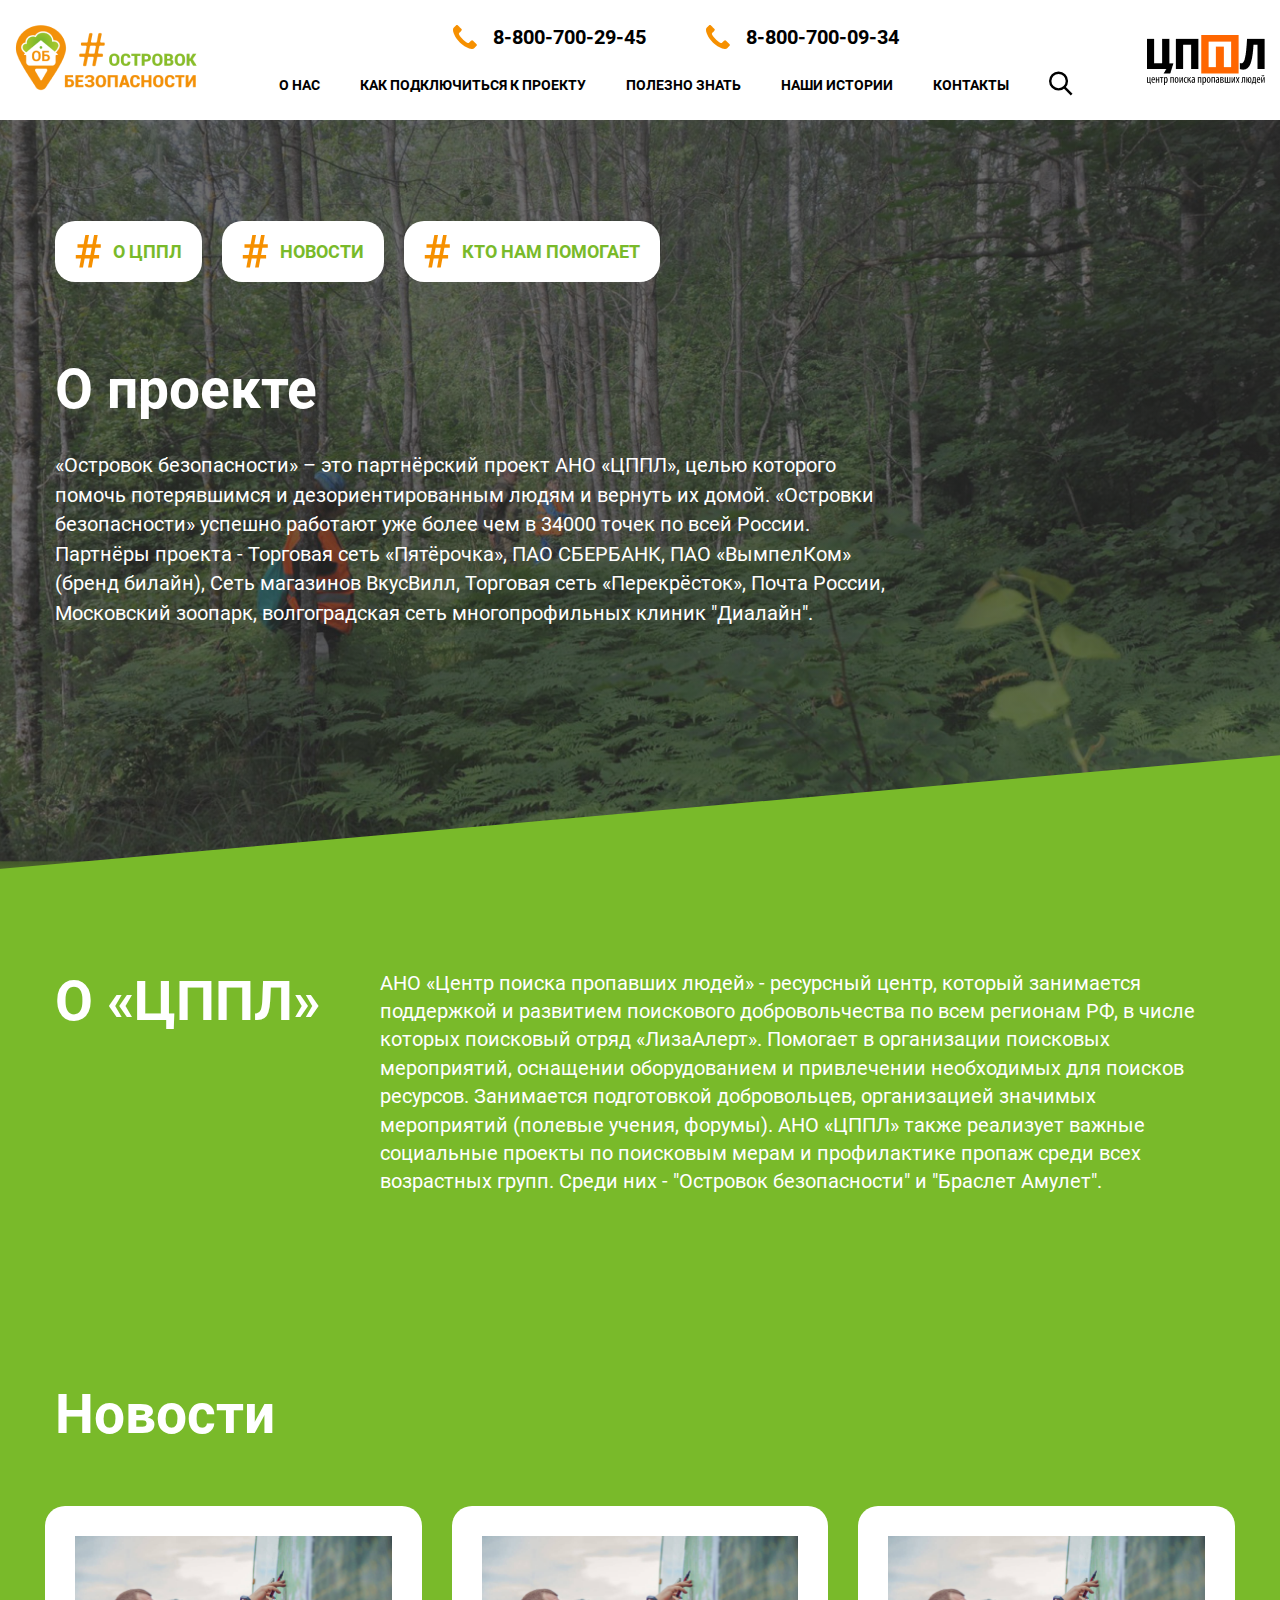
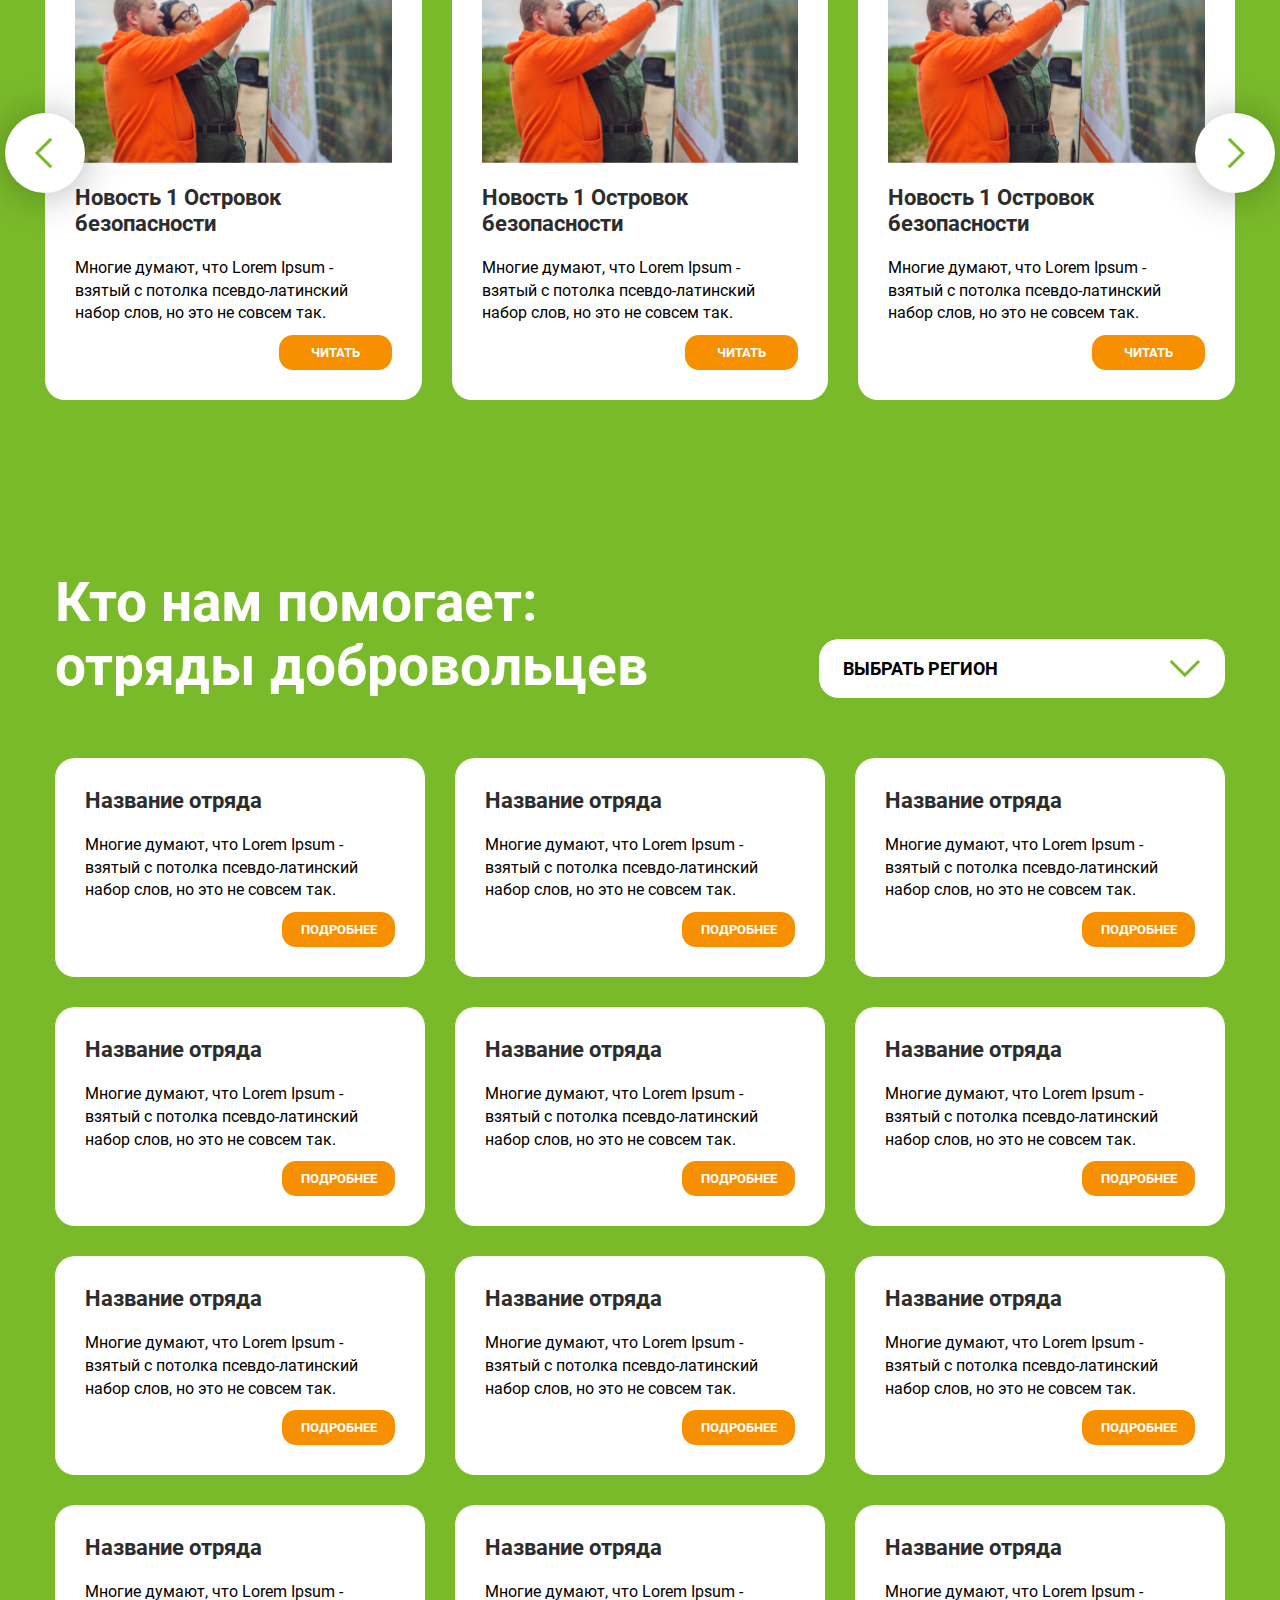
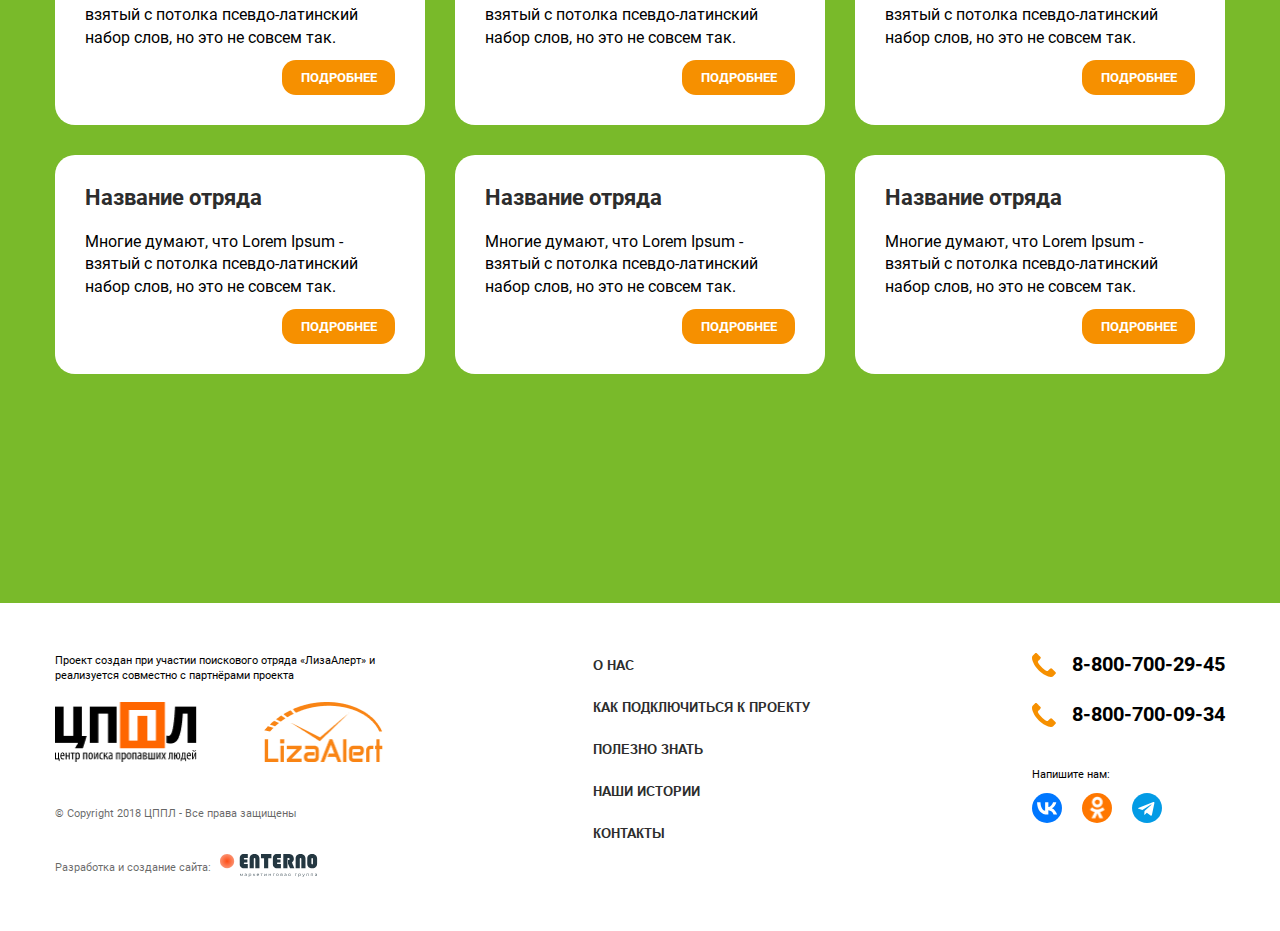
==== about.html @ 0b6a5308 "fix" ====
<!DOCTYPE html>
<html lang="en">

<head>
    <meta charset="UTF-8">
    <meta name="viewport" content="width=device-width, initial-scale=1.0">
    <link rel="shortcut icon" href="/favicon.ico" type="image/x-icon">
    <link rel="stylesheet" href="./css/swiper-bundle.min.css">
    <link rel="stylesheet" href="./css/style.css">
    <title>Островок безопасности</title>
</head>

<body>
    <header class="header">
        <div class="container header__container">
            <div class="header__wrapper">
                <div class="header__block">
                    <button class="header__burger">
                        <svg width="28" height="20" viewBox="0 0 28 20" fill="none" xmlns="http://www.w3.org/2000/svg">
                            <path d="M2 2L26 2" stroke="black" stroke-width="2.5" stroke-linecap="round" />
                            <path d="M2 10L26 10" stroke="black" stroke-width="2.5" stroke-linecap="round" />
                            <path d="M2 18L26 18" stroke="black" stroke-width="2.5" stroke-linecap="round" />
                        </svg>
                    </button>
                    <a href="/" class="header__logo"><img src="./img/ico-header-logo.png" alt="logo-image"></a>
                </div>
                <div class="header__body">
                    <ul class="header__contacts">
                        <li class="header__contacts-item">
                            <a href="tel:88007002945" class="header__contacts-link">
                                <svg width="24" height="24" viewBox="0 0 24 24" fill="none"
                                    xmlns="http://www.w3.org/2000/svg">
                                    <path
                                        d="M0.0191585 4.40839C0.0855332 3.67274 0.367626 3.05877 0.898624 2.52777L2.95624 0.470154C3.27705 0.160406 3.63105 0 3.97399 0C4.31139 0 4.65433 0.160406 4.96961 0.481217C5.3402 0.824153 5.68867 1.18368 6.06479 1.56534C6.25285 1.75893 6.44645 1.95252 6.64004 2.15165L8.28835 3.79995C8.63128 4.14289 8.80828 4.49136 8.80828 4.83429C8.80828 5.17723 8.63128 5.5257 8.28835 5.86863C8.11688 6.0401 7.94541 6.2171 7.77394 6.38857C7.25954 6.9085 6.77832 7.40078 6.24732 7.87094L6.21967 7.8986C5.76057 8.35769 5.83248 8.79465 5.94311 9.12653C5.94864 9.14312 5.95417 9.15418 5.9597 9.17078C6.3856 10.1941 6.97745 11.1676 7.90116 12.3291C9.56053 14.3757 11.3084 15.9631 13.2333 17.1855C13.4711 17.3404 13.7255 17.4621 13.9634 17.5838C14.1846 17.6944 14.3893 17.7995 14.5718 17.9156C14.5939 17.9267 14.6105 17.9378 14.6327 17.9488C14.8152 18.0429 14.9922 18.0871 15.1692 18.0871C15.6117 18.0871 15.8993 17.805 15.9933 17.711L18.062 15.6423C18.3828 15.3215 18.7313 15.15 19.0742 15.15C19.4946 15.15 19.8376 15.41 20.0533 15.6423L23.3886 18.9721C24.0523 19.6359 24.0468 20.3549 23.372 21.0574C23.1397 21.3063 22.8963 21.5441 22.6364 21.793C22.2492 22.1692 21.8454 22.5564 21.4803 22.9933C20.8442 23.6792 20.0865 24 19.1074 24C19.0134 24 18.9138 23.9945 18.8198 23.9889C17.0056 23.8728 15.3185 23.1648 14.0519 22.5619C10.6115 20.897 7.59141 18.5351 5.08576 15.5372C3.02262 13.0537 1.63428 10.7416 0.716093 8.26366C0.146377 6.74257 -0.0693412 5.52017 0.0191585 4.40839Z"
                                        fill="#F69000" />
                                </svg>
                                8-800-700-29-45
                            </a>
                        </li>
                        <li class="header__contacts-item">
                            <a href="tel:88007000934" class="header__contacts-link">
                                <svg width="24" height="24" viewBox="0 0 24 24" fill="none"
                                    xmlns="http://www.w3.org/2000/svg">
                                    <path
                                        d="M0.0191585 4.40839C0.0855332 3.67274 0.367626 3.05877 0.898624 2.52777L2.95624 0.470154C3.27705 0.160406 3.63105 0 3.97399 0C4.31139 0 4.65433 0.160406 4.96961 0.481217C5.3402 0.824153 5.68867 1.18368 6.06479 1.56534C6.25285 1.75893 6.44645 1.95252 6.64004 2.15165L8.28835 3.79995C8.63128 4.14289 8.80828 4.49136 8.80828 4.83429C8.80828 5.17723 8.63128 5.5257 8.28835 5.86863C8.11688 6.0401 7.94541 6.2171 7.77394 6.38857C7.25954 6.9085 6.77832 7.40078 6.24732 7.87094L6.21967 7.8986C5.76057 8.35769 5.83248 8.79465 5.94311 9.12653C5.94864 9.14312 5.95417 9.15418 5.9597 9.17078C6.3856 10.1941 6.97745 11.1676 7.90116 12.3291C9.56053 14.3757 11.3084 15.9631 13.2333 17.1855C13.4711 17.3404 13.7255 17.4621 13.9634 17.5838C14.1846 17.6944 14.3893 17.7995 14.5718 17.9156C14.5939 17.9267 14.6105 17.9378 14.6327 17.9488C14.8152 18.0429 14.9922 18.0871 15.1692 18.0871C15.6117 18.0871 15.8993 17.805 15.9933 17.711L18.062 15.6423C18.3828 15.3215 18.7313 15.15 19.0742 15.15C19.4946 15.15 19.8376 15.41 20.0533 15.6423L23.3886 18.9721C24.0523 19.6359 24.0468 20.3549 23.372 21.0574C23.1397 21.3063 22.8963 21.5441 22.6364 21.793C22.2492 22.1692 21.8454 22.5564 21.4803 22.9933C20.8442 23.6792 20.0865 24 19.1074 24C19.0134 24 18.9138 23.9945 18.8198 23.9889C17.0056 23.8728 15.3185 23.1648 14.0519 22.5619C10.6115 20.897 7.59141 18.5351 5.08576 15.5372C3.02262 13.0537 1.63428 10.7416 0.716093 8.26366C0.146377 6.74257 -0.0693412 5.52017 0.0191585 4.40839Z"
                                        fill="#F69000" />
                                </svg>
                                8-800-700-09-34
                            </a>
                        </li>
                    </ul>
                    <nav class="header__nav">
                        <ul class="header__list">
                            <li class="header__list-item"><a href="#" class="header__list-link">О нас</a></li>
                            <li class="header__list-item"><a href="#" class="header__list-link">как подключиться к
                                    проекту</a></li>
                            <li class="header__list-item"><a href="#" class="header__list-link">Полезно знать</a></li>
                            <li class="header__list-item"><a href="#" class="header__list-link">Наши истории</a></li>
                            <li class="header__list-item"><a href="#" class="header__list-link">Контакты</a></li>
                            <li class="header__list-item">
                                <a href="#" class="header__list-link header__list-link_icon">
                                    <svg width="25" height="25" viewBox="0 0 25 25" fill="none"
                                        xmlns="http://www.w3.org/2000/svg">
                                        <path d="M15.8877 16.3076L23.5801 24" stroke="black" stroke-width="2.5" />
                                        <path
                                            d="M18.6221 9.93605C18.6221 14.7332 14.7332 18.6221 9.93605 18.6221C5.13888 18.6221 1.25 14.7332 1.25 9.93605C1.25 5.13888 5.13888 1.25 9.93605 1.25C14.7332 1.25 18.6221 5.13888 18.6221 9.93605Z"
                                            stroke="black" stroke-width="2.5" />
                                    </svg>
                                </a>
                            </li>
                        </ul>
                    </nav>
                </div>
                <div class="header__image">
                    <img src="./img/ico-header-image.png" alt="image">
                </div>
            </div>
            <a href="tel:88007002945" class="header__callback">
                <svg width="24" height="24" viewBox="0 0 24 24" fill="none" xmlns="http://www.w3.org/2000/svg">
                    <path
                        d="M0.0192529 4.40839C0.0859548 3.67274 0.369438 3.05877 0.903053 2.52777L2.97081 0.470154C3.2932 0.160406 3.64895 0 3.99357 0C4.33264 0 4.67727 0.160406 4.9941 0.481217C5.36652 0.824153 5.7167 1.18368 6.09468 1.56534C6.28367 1.75893 6.47822 1.95252 6.67277 2.15165L8.3292 3.79995C8.67382 4.14289 8.85169 4.49136 8.85169 4.83429C8.85169 5.17723 8.67382 5.5257 8.3292 5.86863C8.15688 6.0401 7.98457 6.2171 7.81226 6.38857C7.29532 6.9085 6.81173 7.40078 6.27811 7.87094L6.25032 7.8986C5.78897 8.35769 5.86123 8.79465 5.9724 9.12653C5.97795 9.14312 5.98351 9.15418 5.98907 9.17078C6.41707 10.1941 7.01183 11.1676 7.9401 12.3291C9.60765 14.3757 11.3641 15.9631 13.2985 17.1855C13.5375 17.3404 13.7932 17.4621 14.0322 17.5838C14.2545 17.6944 14.4602 17.7995 14.6436 17.9156C14.6659 17.9267 14.6825 17.9378 14.7048 17.9488C14.8882 18.0429 15.0661 18.0871 15.244 18.0871C15.6886 18.0871 15.9777 17.805 16.0722 17.711L18.151 15.6423C18.4734 15.3215 18.8236 15.15 19.1682 15.15C19.5907 15.15 19.9353 15.41 20.1521 15.6423L23.5039 18.9721C24.1709 19.6359 24.1653 20.3549 23.4872 21.0574C23.2537 21.3063 23.0092 21.5441 22.7479 21.793C22.3588 22.1692 21.9531 22.5564 21.5862 22.9933C20.947 23.6792 20.1855 24 19.2016 24C19.1071 24 19.0071 23.9945 18.9126 23.9889C17.0894 23.8728 15.394 23.1648 14.1211 22.5619C10.6638 20.897 7.62883 18.5351 5.11083 15.5372C3.03751 13.0537 1.64233 10.7416 0.719623 8.26366C0.147098 6.74257 -0.0696829 5.52017 0.0192529 4.40839Z"
                        fill="white" />
                </svg>
                Позвоните нам
            </a>
        </div>
    </header>
    <main>
        <section class="about">
            <div class="container">
                <div class="about__wrapper">
                    <ul class="about__list">
                        <li class="about__list-item">
                            <div class="about__hashtag">
                                <svg width="26" height="33" viewBox="0 0 26 33" fill="none" xmlns="http://www.w3.org/2000/svg">
                                    <path d="M4.32654 32.6165L10.3301 0H14.004L8.00037 32.6165H4.32654ZM13.0631 32.6165L19.0667 0H22.7405L16.7369 32.6165H13.0631ZM25.7871 12.7912H2.48962V9.319H25.7871V12.7912ZM24.107 23.4319H0.787109V19.9597H24.107V23.4319Z" fill="#F69000"/>
                                </svg>
                                О ЦППЛ
                            </div>
                        </li>
                        <li class="about__list-item">
                            <div class="about__hashtag">
                                <svg width="26" height="33" viewBox="0 0 26 33" fill="none" xmlns="http://www.w3.org/2000/svg">
                                    <path d="M4.32654 32.6165L10.3301 0H14.004L8.00037 32.6165H4.32654ZM13.0631 32.6165L19.0667 0H22.7405L16.7369 32.6165H13.0631ZM25.7871 12.7912H2.48962V9.319H25.7871V12.7912ZM24.107 23.4319H0.787109V19.9597H24.107V23.4319Z" fill="#F69000"/>
                                </svg>
                                Новости
                            </div>
                        </li>
                        <li class="about__list-item">
                            <div class="about__hashtag">
                                <svg width="26" height="33" viewBox="0 0 26 33" fill="none" xmlns="http://www.w3.org/2000/svg">
                                    <path d="M4.32654 32.6165L10.3301 0H14.004L8.00037 32.6165H4.32654ZM13.0631 32.6165L19.0667 0H22.7405L16.7369 32.6165H13.0631ZM25.7871 12.7912H2.48962V9.319H25.7871V12.7912ZM24.107 23.4319H0.787109V19.9597H24.107V23.4319Z" fill="#F69000"/>
                                </svg>
                                кто нам помогает
                            </div>
                        </li>
                    </ul>
                    <h1 class="title about__title">О проекте</h1>
                    <p class="about__text">
                        «Островок безопасности» – это партнёрский проект АНО «ЦППЛ», 
                        целью которого помочь потерявшимся и дезориентированным людям 
                        и вернуть их домой. «Островки безопасности» успешно работают 
                        уже более чем в 34000 точек по всей России. Партнёры проекта - 
                        Торговая сеть «Пятёрочка», ПАО СБЕРБАНК, ПАО «ВымпелКом» 
                        (бренд билайн), Сеть магазинов ВкусВилл, Торговая сеть «Перекрёсток», 
                        Почта России, Московский зоопарк, волгоградская сеть многопрофильных клиник "Диалайн".
                    </p>
                </div>
            </div>
            <div class="hero__triangle">
                <svg width="1920" height="170" viewBox="0 0 1920 170" fill="none" xmlns="http://www.w3.org/2000/svg">
                    <g filter="url(#filter0_d_4316_8)">
                        <path d="M1924 170.5H4L1924 0V170.5Z" fill="#79BA2A" />
                    </g>
                    <defs>
                        <filter id="filter0_d_4316_8" x="0" y="0" width="1920" height="170" filterUnits="userSpaceOnUse"
                            color-interpolation-filters="sRGB">
                            <feFlood flood-opacity="0" result="BackgroundImageFix" />
                            <feColorMatrix in="SourceAlpha" type="matrix"
                                values="0 0 0 0 0 0 0 0 0 0 0 0 0 0 0 0 0 0 127 0" result="hardAlpha" />
                            <feOffset dy="4" />
                            <feGaussianBlur stdDeviation="2" />
                            <feComposite in2="hardAlpha" operator="out" />
                            <feColorMatrix type="matrix" values="0 0 0 0 0 0 0 0 0 0 0 0 0 0 0 0 0 0 0.25 0" />
                            <feBlend mode="normal" in2="BackgroundImageFix" result="effect1_dropShadow_4316_8" />
                            <feBlend mode="normal" in="SourceGraphic" in2="effect1_dropShadow_4316_8" result="shape" />
                        </filter>
                    </defs>
                </svg>
            </div>
        </section>
        <section class="cppl">
            <div class="container">
                <div class="cppl__wrapper">
                    <h2 class="title cppl__title">О «ЦППЛ»</h2>
                    <div class="cppl__text">
                        АНО «Центр поиска пропавших людей» - ресурсный центр, который занимается поддержкой и 
                        развитием поискового добровольчества по всем регионам РФ, в числе которых поисковый 
                        отряд «ЛизаАлерт». Помогает в организации поисковых мероприятий, оснащении оборудованием 
                        и привлечении необходимых для поисков ресурсов. Занимается подготовкой добровольцев, 
                        организацией значимых мероприятий (полевые учения, форумы). АНО «ЦППЛ» также реализует 
                        важные социальные проекты по поисковым мерам и профилактике пропаж среди всех возрастных 
                        групп. Среди них - "Островок безопасности" и "Браслет Амулет".
                    </div>
                </div>
            </div>
        </section>
        <section class="news">
            <div class="container">
                <h2 class="title news__title">Новости</h2>
            </div>
            <div class="news__container">
                <div class="news__slider">
                    <div class="swiper news__swiper">
                        <div class="swiper-wrapper">
                            <div class="swiper-slide">
                                <div class="news__slide">
                                    <div class="card">
                                        <div class="card__image">
                                            <img src="./img/main/news-section/news-card-image.png" alt="image">
                                        </div>
                                        <div class="card__title">
                                            Новость 1
                                            Островок безопасности
                                        </div>
                                        <div class="card__text">
                                            Многие думают, что Lorem Ipsum - взятый с потолка псевдо-латинский набор
                                            слов, но это не совсем так.
                                        </div>
                                        <a href="#" class="card__button" toggle="#modal-news">
                                            Читать
                                        </a>
                                    </div>
                                </div>
                            </div>
                            <div class="swiper-slide">
                                <div class="news__slide">
                                    <div class="card">
                                        <div class="card__image">
                                            <img src="./img/main/news-section/news-card-image.png" alt="image">
                                        </div>
                                        <div class="card__title">
                                            Новость 1
                                            Островок безопасности
                                        </div>
                                        <div class="card__text">
                                            Многие думают, что Lorem Ipsum - взятый с потолка псевдо-латинский набор
                                            слов, но это не совсем так.
                                        </div>
                                        <a href="#" class="card__button" toggle="#modal-news">
                                            Читать
                                        </a>
                                    </div>
                                </div>
                            </div>
                            <div class="swiper-slide">
                                <div class="news__slide">
                                    <div class="card">
                                        <div class="card__image">
                                            <img src="./img/main/news-section/news-card-image.png" alt="image">
                                        </div>
                                        <div class="card__title">
                                            Новость 1
                                            Островок безопасности
                                        </div>
                                        <div class="card__text">
                                            Многие думают, что Lorem Ipsum - взятый с потолка псевдо-латинский набор
                                            слов, но это не совсем так.
                                        </div>
                                        <a href="#" class="card__button" toggle="#modal-news">
                                            Читать
                                        </a>
                                    </div>
                                </div>
                            </div>
                            <div class="swiper-slide">
                                <div class="news__slide">
                                    <div class="card">
                                        <div class="card__image">
                                            <img src="./img/main/news-section/news-card-image.png" alt="image">
                                        </div>
                                        <div class="card__title">
                                            Новость 1
                                            Островок безопасности
                                        </div>
                                        <div class="card__text">
                                            Многие думают, что Lorem Ipsum - взятый с потолка псевдо-латинский набор
                                            слов, но это не совсем так.
                                        </div>
                                        <a href="#" class="card__button" toggle="#modal-news">
                                            Читать
                                        </a>
                                    </div>
                                </div>
                            </div>
                        </div>
                    </div>
                </div>
                <div class="good__buttons">
                    <button class="good__arrow prev" data-button="news-prev">
                        <svg width="19" height="32" viewBox="0 0 19 32" fill="none" xmlns="http://www.w3.org/2000/svg">
                            <path d="M17.1421 1.85786L3 16L17.1421 30.1421" stroke="#79BA2A" stroke-width="3" />
                        </svg>
                    </button>
                    <button class="good__arrow next" data-button="news-next">
                        <svg width="19" height="32" viewBox="0 0 19 32" fill="none" xmlns="http://www.w3.org/2000/svg">
                            <path d="M1.85786 1.85786L16 16L1.85786 30.1421" stroke="#79BA2A" stroke-width="3" />
                        </svg>
                    </button>
                </div>
            </div>
        </section>
        <section class="who">
            <div class="container">
                <div class="who__wrapper">
                    <div class="who__top">
                        <h2 class="title who__title">
                            Кто нам помогает:<br>
                            отряды<br> добровольцев
                        </h2>
                        <div class="who__select">
                            <div class="select">
                                <div class="select__value">
                                    <p class="select__value-text">Выбрать регион</p>
                                    <svg class="select__value-arrow" width="32" height="19" viewBox="0 0 32 19" fill="none" xmlns="http://www.w3.org/2000/svg">
                                        <path d="M29.9996 2.00044L15.8574 16.1426L1.71529 2.00044" stroke="#79BA2A" stroke-width="3"/>
                                    </svg>
                                </div>
                                <div class="select__body">
                                    <ul class="select__list">
                                        <li class="select__list-item"><a href="#" class="select__list-option">Россия</a></li>
                                        <li class="select__list-item"><a href="#" class="select__list-option">США</a></li>
                                    </ul>
                                </div>
                            </div>
                        </div>
                    </div>
                    <div class="who__grid">
                        <div class="card">
                            <div class="card__title">
                                Название отряда
                            </div>
                            <div class="card__text">
                                Многие думают, что Lorem Ipsum - взятый с потолка псевдо-латинский набор слов, но это не совсем так.
                            </div>
                            <a href="#" class="card__button" toggle="#modal-news">
                                подробнее
                            </a>
                        </div>
                        <div class="card">
                            <div class="card__title">
                                Название отряда
                            </div>
                            <div class="card__text">
                                Многие думают, что Lorem Ipsum - взятый с потолка псевдо-латинский набор слов, но это не совсем так.
                            </div>
                            <a href="#" class="card__button" toggle="#modal-news">
                                подробнее
                            </a>
                        </div>
                        <div class="card">
                            <div class="card__title">
                                Название отряда
                            </div>
                            <div class="card__text">
                                Многие думают, что Lorem Ipsum - взятый с потолка псевдо-латинский набор слов, но это не совсем так.
                            </div>
                            <a href="#" class="card__button" toggle="#modal-news">
                                подробнее
                            </a>
                        </div>
                        <div class="card">
                            <div class="card__title">
                                Название отряда
                            </div>
                            <div class="card__text">
                                Многие думают, что Lorem Ipsum - взятый с потолка псевдо-латинский набор слов, но это не совсем так.
                            </div>
                            <a href="#" class="card__button" toggle="#modal-news">
                                подробнее
                            </a>
                        </div>
                        <div class="card">
                            <div class="card__title">
                                Название отряда
                            </div>
                            <div class="card__text">
                                Многие думают, что Lorem Ipsum - взятый с потолка псевдо-латинский набор слов, но это не совсем так.
                            </div>
                            <a href="#" class="card__button" toggle="#modal-news">
                                подробнее
                            </a>
                        </div>
                        <div class="card">
                            <div class="card__title">
                                Название отряда
                            </div>
                            <div class="card__text">
                                Многие думают, что Lorem Ipsum - взятый с потолка псевдо-латинский набор слов, но это не совсем так.
                            </div>
                            <a href="#" class="card__button" toggle="#modal-news">
                                подробнее
                            </a>
                        </div>
                        <div class="card">
                            <div class="card__title">
                                Название отряда
                            </div>
                            <div class="card__text">
                                Многие думают, что Lorem Ipsum - взятый с потолка псевдо-латинский набор слов, но это не совсем так.
                            </div>
                            <a href="#" class="card__button" toggle="#modal-news">
                                подробнее
                            </a>
                        </div>
                        <div class="card">
                            <div class="card__title">
                                Название отряда
                            </div>
                            <div class="card__text">
                                Многие думают, что Lorem Ipsum - взятый с потолка псевдо-латинский набор слов, но это не совсем так.
                            </div>
                            <a href="#" class="card__button" toggle="#modal-news">
                                подробнее
                            </a>
                        </div>
                        <div class="card">
                            <div class="card__title">
                                Название отряда
                            </div>
                            <div class="card__text">
                                Многие думают, что Lorem Ipsum - взятый с потолка псевдо-латинский набор слов, но это не совсем так.
                            </div>
                            <a href="#" class="card__button" toggle="#modal-news">
                                подробнее
                            </a>
                        </div>
                        <div class="card">
                            <div class="card__title">
                                Название отряда
                            </div>
                            <div class="card__text">
                                Многие думают, что Lorem Ipsum - взятый с потолка псевдо-латинский набор слов, но это не совсем так.
                            </div>
                            <a href="#" class="card__button" toggle="#modal-news">
                                подробнее
                            </a>
                        </div>
                        <div class="card">
                            <div class="card__title">
                                Название отряда
                            </div>
                            <div class="card__text">
                                Многие думают, что Lorem Ipsum - взятый с потолка псевдо-латинский набор слов, но это не совсем так.
                            </div>
                            <a href="#" class="card__button" toggle="#modal-news">
                                подробнее
                            </a>
                        </div>
                        <div class="card">
                            <div class="card__title">
                                Название отряда
                            </div>
                            <div class="card__text">
                                Многие думают, что Lorem Ipsum - взятый с потолка псевдо-латинский набор слов, но это не совсем так.
                            </div>
                            <a href="#" class="card__button" toggle="#modal-news">
                                подробнее
                            </a>
                        </div>
                        <div class="card">
                            <div class="card__title">
                                Название отряда
                            </div>
                            <div class="card__text">
                                Многие думают, что Lorem Ipsum - взятый с потолка псевдо-латинский набор слов, но это не совсем так.
                            </div>
                            <a href="#" class="card__button" toggle="#modal-news">
                                подробнее
                            </a>
                        </div>
                        <div class="card">
                            <div class="card__title">
                                Название отряда
                            </div>
                            <div class="card__text">
                                Многие думают, что Lorem Ipsum - взятый с потолка псевдо-латинский набор слов, но это не совсем так.
                            </div>
                            <a href="#" class="card__button" toggle="#modal-news">
                                подробнее
                            </a>
                        </div>
                        <div class="card">
                            <div class="card__title">
                                Название отряда
                            </div>
                            <div class="card__text">
                                Многие думают, что Lorem Ipsum - взятый с потолка псевдо-латинский набор слов, но это не совсем так.
                            </div>
                            <a href="#" class="card__button" toggle="#modal-news">
                                подробнее
                            </a>
                        </div>
                    </div>
                </div>
            </div>
        </section>
    </main>
    <footer class="footer">
        <div class="container">
            <div class="footer__wrapper">
                <div class="footer__column footer__column_1">
                    <div class="footer__description">
                        Проект создан при участии поискового отряда «ЛизаАлерт» и реализуется совместно с партнёрами
                        проекта
                    </div>
                    <div class="footer__images">
                        <a href="#" class="footer__logo">
                            <img src="./img/footer/logo-ico.png" alt="footer-logo">
                        </a>
                        <a href="#" class="footer__liza"><img src="./img/footer/liza-alert-ico.png" alt="image"></a>
                    </div>
                    <p class="footer__copyright">© Copyright 2018 ЦППЛ - Все права защищены</p>
                    <div class="footer__designer">
                        <p class="footer__designer-text">Разработка и создание сайта:</p>
                        <a href="#" class="footer__designer-image">
                            <img src="./img/footer/enterno-logo-icon.svg" alt="image">
                        </a>
                    </div>
                </div>
                <div class="footer__column footer__column_2">
                    <ul class="footer__list">
                        <li class="footer__list-item"><a href="#" class="footer__list-link">О нас</a></li>
                        <li class="footer__list-item"><a href="#" class="footer__list-link">как подключиться к
                                проекту</a></li>
                        <li class="footer__list-item"><a href="#" class="footer__list-link">Полезно знать</a></li>
                        <li class="footer__list-item"><a href="#" class="footer__list-link">Наши истории</a></li>
                        <li class="footer__list-item"><a href="#" class="footer__list-link">Контакты</a></li>
                    </ul>
                </div>
                <div class="footer__column footer__column_3">
                    <ul class="footer__contacts">
                        <li class="footer__contacts-item">
                            <a href="tel:88007002945" class="footer__contacts-link">
                                <svg width="24" height="24" viewBox="0 0 24 24" fill="none"
                                    xmlns="http://www.w3.org/2000/svg">
                                    <path
                                        d="M0.0191585 4.40839C0.0855332 3.67274 0.367626 3.05877 0.898624 2.52777L2.95624 0.470154C3.27705 0.160406 3.63105 0 3.97399 0C4.31139 0 4.65433 0.160406 4.96961 0.481217C5.3402 0.824153 5.68867 1.18368 6.06479 1.56534C6.25285 1.75893 6.44645 1.95252 6.64004 2.15165L8.28835 3.79995C8.63128 4.14289 8.80828 4.49136 8.80828 4.83429C8.80828 5.17723 8.63128 5.5257 8.28835 5.86863C8.11688 6.0401 7.94541 6.2171 7.77394 6.38857C7.25954 6.9085 6.77832 7.40078 6.24732 7.87094L6.21967 7.8986C5.76057 8.35769 5.83248 8.79465 5.94311 9.12653C5.94864 9.14312 5.95417 9.15418 5.9597 9.17078C6.3856 10.1941 6.97745 11.1676 7.90116 12.3291C9.56053 14.3757 11.3084 15.9631 13.2333 17.1855C13.4711 17.3404 13.7255 17.4621 13.9634 17.5838C14.1846 17.6944 14.3893 17.7995 14.5718 17.9156C14.5939 17.9267 14.6105 17.9378 14.6327 17.9488C14.8152 18.0429 14.9922 18.0871 15.1692 18.0871C15.6117 18.0871 15.8993 17.805 15.9933 17.711L18.062 15.6423C18.3828 15.3215 18.7313 15.15 19.0742 15.15C19.4946 15.15 19.8376 15.41 20.0533 15.6423L23.3886 18.9721C24.0523 19.6359 24.0468 20.3549 23.372 21.0574C23.1397 21.3063 22.8963 21.5441 22.6364 21.793C22.2492 22.1692 21.8454 22.5564 21.4803 22.9933C20.8442 23.6792 20.0865 24 19.1074 24C19.0134 24 18.9138 23.9945 18.8198 23.9889C17.0056 23.8728 15.3185 23.1648 14.0519 22.5619C10.6115 20.897 7.59141 18.5351 5.08576 15.5372C3.02262 13.0537 1.63428 10.7416 0.716093 8.26366C0.146377 6.74257 -0.0693412 5.52017 0.0191585 4.40839Z"
                                        fill="#F69000" />
                                </svg>
                                8-800-700-29-45
                            </a>
                        </li>
                        <li class="footer__contacts-item">
                            <a href="tel:88007000934" class="footer__contacts-link">
                                <svg width="24" height="24" viewBox="0 0 24 24" fill="none"
                                    xmlns="http://www.w3.org/2000/svg">
                                    <path
                                        d="M0.0191585 4.40839C0.0855332 3.67274 0.367626 3.05877 0.898624 2.52777L2.95624 0.470154C3.27705 0.160406 3.63105 0 3.97399 0C4.31139 0 4.65433 0.160406 4.96961 0.481217C5.3402 0.824153 5.68867 1.18368 6.06479 1.56534C6.25285 1.75893 6.44645 1.95252 6.64004 2.15165L8.28835 3.79995C8.63128 4.14289 8.80828 4.49136 8.80828 4.83429C8.80828 5.17723 8.63128 5.5257 8.28835 5.86863C8.11688 6.0401 7.94541 6.2171 7.77394 6.38857C7.25954 6.9085 6.77832 7.40078 6.24732 7.87094L6.21967 7.8986C5.76057 8.35769 5.83248 8.79465 5.94311 9.12653C5.94864 9.14312 5.95417 9.15418 5.9597 9.17078C6.3856 10.1941 6.97745 11.1676 7.90116 12.3291C9.56053 14.3757 11.3084 15.9631 13.2333 17.1855C13.4711 17.3404 13.7255 17.4621 13.9634 17.5838C14.1846 17.6944 14.3893 17.7995 14.5718 17.9156C14.5939 17.9267 14.6105 17.9378 14.6327 17.9488C14.8152 18.0429 14.9922 18.0871 15.1692 18.0871C15.6117 18.0871 15.8993 17.805 15.9933 17.711L18.062 15.6423C18.3828 15.3215 18.7313 15.15 19.0742 15.15C19.4946 15.15 19.8376 15.41 20.0533 15.6423L23.3886 18.9721C24.0523 19.6359 24.0468 20.3549 23.372 21.0574C23.1397 21.3063 22.8963 21.5441 22.6364 21.793C22.2492 22.1692 21.8454 22.5564 21.4803 22.9933C20.8442 23.6792 20.0865 24 19.1074 24C19.0134 24 18.9138 23.9945 18.8198 23.9889C17.0056 23.8728 15.3185 23.1648 14.0519 22.5619C10.6115 20.897 7.59141 18.5351 5.08576 15.5372C3.02262 13.0537 1.63428 10.7416 0.716093 8.26366C0.146377 6.74257 -0.0693412 5.52017 0.0191585 4.40839Z"
                                        fill="#F69000" />
                                </svg>
                                8-800-700-09-34
                            </a>
                        </li>
                    </ul>
                    <div class="footer__messangers">
                        <p class="footer__messangers-text">Напишите нам:</p>
                        <ul class="footer__messangers-list">
                            <li class="footer__messangers-item">
                                <a href="#" class="footer__messangers-link">
                                    <svg width="30" height="30" viewBox="0 0 30 30" fill="none"
                                        xmlns="http://www.w3.org/2000/svg">
                                        <circle cx="15" cy="15" r="15" fill="#0077FF" />
                                        <path
                                            d="M15.9625 21.6125C9.125 21.6125 5.225 16.925 5.0625 9.125H8.4875C8.6 14.85 11.125 17.275 13.125 17.775V9.125H16.35V14.0625C18.325 13.85 20.4 11.6 21.1 9.125H24.325C24.0612 10.4086 23.5354 11.624 22.7805 12.6951C22.0255 13.7662 21.0577 14.67 19.9375 15.35C21.1879 15.9713 22.2923 16.8507 23.1779 17.9302C24.0635 19.0097 24.7101 20.2648 25.075 21.6125H21.525C21.1974 20.4419 20.5316 19.394 19.611 18.6002C18.6905 17.8063 17.5561 17.3019 16.35 17.15V21.6125H15.9625Z"
                                            fill="white" />
                                    </svg>
                                </a>
                            </li>
                            <li class="footer__messangers-item">
                                <a href="#" class="footer__messangers-link">
                                    <svg width="30" height="30" viewBox="0 0 30 30" fill="none"
                                        xmlns="http://www.w3.org/2000/svg" xmlns:xlink="http://www.w3.org/1999/xlink">
                                        <mask id="mask0_500_4525" style="mask-type:alpha" maskUnits="userSpaceOnUse"
                                            x="0" y="0" width="30" height="30">
                                            <circle cx="15" cy="15" r="15" fill="#0077FF" />
                                        </mask>
                                        <g mask="url(#mask0_500_4525)">
                                            <path
                                                d="M14.375 30H15.625C22.425 30 25.8125 30 27.9125 27.9C30 25.8 30 22.4 30 15.625V14.35C30 7.6 30 4.2 27.9125 2.1C25.8125 0 22.4125 0 15.625 0H14.375C7.575 0 4.1875 0 2.0875 2.1C0 4.2 0 7.6 0 14.375V15.65C0 22.4 0 25.8 2.1 27.9C4.2 30 7.6 30 14.375 30Z"
                                                fill="#FF7700" />
                                            <rect x="-6.25" y="-8.75" width="78.75" height="47.25"
                                                fill="url(#pattern0_500_4525)" />
                                        </g>
                                        <defs>
                                            <pattern id="pattern0_500_4525" patternContentUnits="objectBoundingBox"
                                                width="1" height="1">
                                                <use xlink:href="#image0_500_4525"
                                                    transform="scale(0.00625 0.0104167)" />
                                            </pattern>
                                            <image id="image0_500_4525" width="160" height="96"
                                                xlink:href="[data-uri]" />
                                        </defs>
                                    </svg>
                                </a>
                            </li>
                            <li class="footer__messangers-item">
                                <a href="#" class="footer__messangers-link">
                                    <svg width="30" height="30" viewBox="0 0 30 30" fill="none"
                                        xmlns="http://www.w3.org/2000/svg">
                                        <path
                                            d="M15 30C23.2843 30 30 23.2843 30 15C30 6.71573 23.2843 0 15 0C6.71573 0 0 6.71573 0 15C0 23.2843 6.71573 30 15 30Z"
                                            fill="#039BE5" />
                                        <path
                                            d="M6.86383 14.6748L21.3263 9.09852C21.9976 8.85602 22.5838 9.26227 22.3663 10.2773L22.3676 10.276L19.9051 21.8773C19.7226 22.6998 19.2338 22.8998 18.5501 22.5123L14.8001 19.7485L12.9913 21.491C12.7913 21.691 12.6226 21.8598 12.2351 21.8598L12.5013 18.0435L19.4513 11.7648C19.7538 11.4985 19.3838 11.3485 18.9851 11.6135L10.3963 17.021L6.69383 15.866C5.89008 15.611 5.87258 15.0623 6.86383 14.6748Z"
                                            fill="white" />
                                    </svg>
                                </a>
                            </li>
                        </ul>
                    </div>
                </div>
                <p class="footer__copyright footer__copyright_mobile">© Copyright 2018 ЦППЛ - Все права защищены</p>
                <div class="footer__designer footer__designer_mobile">
                    <p class="footer__designer-text">Разработка и создание сайта:</p>
                    <a href="#" class="footer__designer-image">
                        <img src="./img/footer/enterno-logo-icon.svg" alt="image">
                    </a>
                </div>
            </div>
        </div>
    </footer>
    <div class="search">
        <div class="header__search">
            <form action="#" class="header__search-form">
                <input type="text" placeholder="Поиск" class="header__search-input">
                <div class="header__search-buttons">
                    <button type="reset" class="header__search-button">
                        <svg width="34" height="34" viewBox="0 0 34 34" fill="none" xmlns="http://www.w3.org/2000/svg">
                            <path d="M8.48535 8.48535L25.4559 25.4559" stroke="black" stroke-width="2.5"
                                stroke-linecap="round" />
                            <path d="M25.4561 8.48535L8.48549 25.4559" stroke="black" stroke-width="2.5"
                                stroke-linecap="round" />
                        </svg>
                    </button>
                    <button type="submit" class="header__search-button">
                        <svg width="25" height="26" viewBox="0 0 25 26" fill="none" xmlns="http://www.w3.org/2000/svg">
                            <path d="M15.8887 17.2783L23.5811 24.9707" stroke="black" stroke-width="2.5" />
                            <path
                                d="M18.6221 10.9068C18.6221 15.7039 14.7332 19.5928 9.93605 19.5928C5.13888 19.5928 1.25 15.7039 1.25 10.9068C1.25 6.10958 5.13888 2.2207 9.93605 2.2207C14.7332 2.2207 18.6221 6.10958 18.6221 10.9068Z"
                                stroke="black" stroke-width="2.5" />
                        </svg>
                    </button>
                </div>
            </form>
        </div>
    </div>
    <div class="mobile-menu">
        <div class="mobile-menu__body">
            <button class="mobile-menu__close">
                <svg width="34" height="34" viewBox="0 0 34 34" fill="none" xmlns="http://www.w3.org/2000/svg">
                    <path d="M8.51465 8.51465L25.4852 25.4852" stroke="black" stroke-width="2.5"
                        stroke-linecap="round" />
                    <path d="M25.4854 8.51465L8.51479 25.4852" stroke="black" stroke-width="2.5"
                        stroke-linecap="round" />
                </svg>
            </button>
            <button class="mobile-menu__back">
                <svg width="22" height="22" viewBox="0 0 22 22" fill="none" xmlns="http://www.w3.org/2000/svg">
                    <path fill-rule="evenodd" clip-rule="evenodd"
                        d="M0.166016 11L10.6179 0.548079L12.0763 2.00649L3.08283 11L12.0763 19.9935L10.6179 21.4519L0.166016 11Z"
                        fill="black" />
                    <rect x="3" y="10" width="18" height="2" fill="black" />
                </svg>
            </button>
            <div class="mobile-menu__wrapper">
                <ul class="header__list header__list_mobile">
                    <li class="header__list-item"><a href="#" class="header__list-link">О нас</a></li>
                    <li class="header__list-item"><a href="#" class="header__list-link">как подключиться к проекту</a>
                    </li>
                    <li class="header__list-item"><a href="#" class="header__list-link">Полезно знать</a></li>
                    <li class="header__list-item"><a href="#" class="header__list-link">Наши истории</a></li>
                    <li class="header__list-item"><a href="#" class="header__list-link">Контакты</a></li>
                    <li class="header__list-item">
                        <a href="#" class="header__list-link header__list-link_icon" data-button="mobile-search">
                            <svg width="25" height="25" viewBox="0 0 25 25" fill="none"
                                xmlns="http://www.w3.org/2000/svg">
                                <path d="M15.8877 16.3076L23.5801 24" stroke="black" stroke-width="2.5" />
                                <path
                                    d="M18.6221 9.93605C18.6221 14.7332 14.7332 18.6221 9.93605 18.6221C5.13888 18.6221 1.25 14.7332 1.25 9.93605C1.25 5.13888 5.13888 1.25 9.93605 1.25C14.7332 1.25 18.6221 5.13888 18.6221 9.93605Z"
                                    stroke="black" stroke-width="2.5" />
                            </svg>
                        </a>
                    </li>
                </ul>
                <ul class="header__contacts header__contacts_mobile">
                    <li class="header__contacts-item">
                        <a href="tel:88007002945" class="header__contacts-link">
                            <svg width="24" height="24" viewBox="0 0 24 24" fill="none"
                                xmlns="http://www.w3.org/2000/svg">
                                <path
                                    d="M0.0191585 4.40839C0.0855332 3.67274 0.367626 3.05877 0.898624 2.52777L2.95624 0.470154C3.27705 0.160406 3.63105 0 3.97399 0C4.31139 0 4.65433 0.160406 4.96961 0.481217C5.3402 0.824153 5.68867 1.18368 6.06479 1.56534C6.25285 1.75893 6.44645 1.95252 6.64004 2.15165L8.28835 3.79995C8.63128 4.14289 8.80828 4.49136 8.80828 4.83429C8.80828 5.17723 8.63128 5.5257 8.28835 5.86863C8.11688 6.0401 7.94541 6.2171 7.77394 6.38857C7.25954 6.9085 6.77832 7.40078 6.24732 7.87094L6.21967 7.8986C5.76057 8.35769 5.83248 8.79465 5.94311 9.12653C5.94864 9.14312 5.95417 9.15418 5.9597 9.17078C6.3856 10.1941 6.97745 11.1676 7.90116 12.3291C9.56053 14.3757 11.3084 15.9631 13.2333 17.1855C13.4711 17.3404 13.7255 17.4621 13.9634 17.5838C14.1846 17.6944 14.3893 17.7995 14.5718 17.9156C14.5939 17.9267 14.6105 17.9378 14.6327 17.9488C14.8152 18.0429 14.9922 18.0871 15.1692 18.0871C15.6117 18.0871 15.8993 17.805 15.9933 17.711L18.062 15.6423C18.3828 15.3215 18.7313 15.15 19.0742 15.15C19.4946 15.15 19.8376 15.41 20.0533 15.6423L23.3886 18.9721C24.0523 19.6359 24.0468 20.3549 23.372 21.0574C23.1397 21.3063 22.8963 21.5441 22.6364 21.793C22.2492 22.1692 21.8454 22.5564 21.4803 22.9933C20.8442 23.6792 20.0865 24 19.1074 24C19.0134 24 18.9138 23.9945 18.8198 23.9889C17.0056 23.8728 15.3185 23.1648 14.0519 22.5619C10.6115 20.897 7.59141 18.5351 5.08576 15.5372C3.02262 13.0537 1.63428 10.7416 0.716093 8.26366C0.146377 6.74257 -0.0693412 5.52017 0.0191585 4.40839Z"
                                    fill="#F69000" />
                            </svg>
                            8-800-700-29-45
                        </a>
                    </li>
                    <li class="header__contacts-item">
                        <a href="tel:88007000934" class="header__contacts-link">
                            <svg width="24" height="24" viewBox="0 0 24 24" fill="none"
                                xmlns="http://www.w3.org/2000/svg">
                                <path
                                    d="M0.0191585 4.40839C0.0855332 3.67274 0.367626 3.05877 0.898624 2.52777L2.95624 0.470154C3.27705 0.160406 3.63105 0 3.97399 0C4.31139 0 4.65433 0.160406 4.96961 0.481217C5.3402 0.824153 5.68867 1.18368 6.06479 1.56534C6.25285 1.75893 6.44645 1.95252 6.64004 2.15165L8.28835 3.79995C8.63128 4.14289 8.80828 4.49136 8.80828 4.83429C8.80828 5.17723 8.63128 5.5257 8.28835 5.86863C8.11688 6.0401 7.94541 6.2171 7.77394 6.38857C7.25954 6.9085 6.77832 7.40078 6.24732 7.87094L6.21967 7.8986C5.76057 8.35769 5.83248 8.79465 5.94311 9.12653C5.94864 9.14312 5.95417 9.15418 5.9597 9.17078C6.3856 10.1941 6.97745 11.1676 7.90116 12.3291C9.56053 14.3757 11.3084 15.9631 13.2333 17.1855C13.4711 17.3404 13.7255 17.4621 13.9634 17.5838C14.1846 17.6944 14.3893 17.7995 14.5718 17.9156C14.5939 17.9267 14.6105 17.9378 14.6327 17.9488C14.8152 18.0429 14.9922 18.0871 15.1692 18.0871C15.6117 18.0871 15.8993 17.805 15.9933 17.711L18.062 15.6423C18.3828 15.3215 18.7313 15.15 19.0742 15.15C19.4946 15.15 19.8376 15.41 20.0533 15.6423L23.3886 18.9721C24.0523 19.6359 24.0468 20.3549 23.372 21.0574C23.1397 21.3063 22.8963 21.5441 22.6364 21.793C22.2492 22.1692 21.8454 22.5564 21.4803 22.9933C20.8442 23.6792 20.0865 24 19.1074 24C19.0134 24 18.9138 23.9945 18.8198 23.9889C17.0056 23.8728 15.3185 23.1648 14.0519 22.5619C10.6115 20.897 7.59141 18.5351 5.08576 15.5372C3.02262 13.0537 1.63428 10.7416 0.716093 8.26366C0.146377 6.74257 -0.0693412 5.52017 0.0191585 4.40839Z"
                                    fill="#F69000" />
                            </svg>
                            8-800-700-09-34
                        </a>
                    </li>
                </ul>
            </div>
            <div class="mobile-menu__search">
                <form action="#" class="mobile-menu__search-form">
                    <input type="text" placeholder="Поиск" class="mobile-menu__search-input">
                    <div class="mobile-menu__search-buttons">
                        <button type="reset" class="mobile-menu__search-button">
                            <svg width="20" height="21" viewBox="0 0 20 21" fill="none"
                                xmlns="http://www.w3.org/2000/svg">
                                <path d="M1.48535 2L18.4559 18.9706M18.4561 2L1.48549 18.9706" stroke="black"
                                    stroke-width="2.5" stroke-linecap="round" />
                            </svg>
                        </button>
                        <button type="submit" class="mobile-menu__search-button">
                            <svg width="25" height="25" viewBox="0 0 25 25" fill="none"
                                xmlns="http://www.w3.org/2000/svg">
                                <path d="M15.8882 16.3076L23.5806 24" stroke="black" stroke-width="2.5" />
                                <path
                                    d="M18.6221 9.93605C18.6221 14.7332 14.7332 18.6221 9.93605 18.6221C5.13888 18.6221 1.25 14.7332 1.25 9.93605C1.25 5.13888 5.13888 1.25 9.93605 1.25C14.7332 1.25 18.6221 5.13888 18.6221 9.93605Z"
                                    stroke="black" stroke-width="2.5" />
                            </svg>
                        </button>
                    </div>
                </form>
            </div>
        </div>
    </div>
    <div class="modal-news" id="modal-news">
        <div class="modal-news__body">
            <div class="modal-news__header">
                <div class="modal-news__date">Дата публикации: 15.03.2024</div>
                <a href="#" class="modal-news__close" toggle="#modal-news">
                    <svg width="21" height="21" viewBox="0 0 21 21" fill="none" xmlns="http://www.w3.org/2000/svg">
                        <path d="M2 2L18.9706 18.9706M18.9707 2L2.00014 18.9706" stroke="black" stroke-width="2.5" stroke-linecap="round"/>
                    </svg>                        
                </a>
            </div>
            <div class="modal-news__scroll">
                <div class="modal-news__content">
                    <h2 class="title modal-news__title modal-news__title_h2">H2</h2>
                    <p class="modal-news__bigtext">
                        Lorem Ipsum - это текст-"рыба", часто используемый в печати и вэб-дизайне. Lorem Ipsum является стандартной "рыбой" для текстов на латинице с начала XVI века.
                    </p>
                    <div class="modal-news__line"></div>
                    <h3 class="modal-news__title modal-news__title_h3">H3</h3>
                    <p class="modal-news__text">
                        Lorem Ipsum - это текст-"рыба", часто используемый в печати и вэб-дизайне. Lorem Ipsum является стандартной "рыбой" 
                        для текстов на латинице с начала XVI века. В то время некий безымянный печатник создал большую коллекцию размеров и 
                        форм шрифтов, используя Lorem Ipsum для распечатки образцов. Lorem Ipsum не только успешно пережил без заметных изменений 
                        пять веков, но и перешагнул в электронный дизайн. Его популяризации в новое время послужили публикация листов Letraset с 
                        образцами Lorem Ipsum в 60-х годах и, в более недавнее время, программы электронной вёрстки типа Aldus PageMaker, в 
                        шаблонах которых используется Lorem Ipsum.
                        <br>
                        <br>
                        Lorem Ipsum - это текст-"рыба", часто используемый в печати и вэб-дизайне. Lorem Ipsum является стандартной "рыбой" 
                        для текстов на латинице с начала XVI века. В то время некий безымянный печатник создал большую коллекцию размеров и 
                        форм шрифтов, используя Lorem Ipsum для распечатки образцов. 
                    </p>
                    <div class="modal-news__slider">
                        <div class="swiper modal-news__swiper">
                            <div class="swiper-wrapper">
                                <div class="swiper-slide">
                                    <div class="modal-news__slide">
                                        <img src="./img/news-modal/slide-1.png" alt="image">
                                    </div>
                                </div>
                                <div class="swiper-slide">
                                    <div class="modal-news__slide">
                                        <img src="./img/news-modal/slide-1.png" alt="image">
                                    </div>
                                </div>
                            </div>
                        </div>
                        <div class="good__buttons modal-news__buttons">
                            <button class="good__arrow prev" data-button="modal-news-prev">
                                <svg width="19" height="32" viewBox="0 0 19 32" fill="none" xmlns="http://www.w3.org/2000/svg">
                                    <path d="M17.1421 1.85786L3 16L17.1421 30.1421" stroke="#79BA2A" stroke-width="3" />
                                </svg>
                            </button>
                            <button class="good__arrow next" data-button="modal-news-next">
                                <svg width="19" height="32" viewBox="0 0 19 32" fill="none" xmlns="http://www.w3.org/2000/svg">
                                    <path d="M1.85786 1.85786L16 16L1.85786 30.1421" stroke="#79BA2A" stroke-width="3" />
                                </svg>
                            </button>
                        </div>
                    </div>
                    <h4 class="modal-news__title modal-news__title_h4">H4</h4>
                    <div class="modal-news__lists">
                        <ul class="modal-news__list">
                            <li class="modal-news__list-item p modal-news__list-text">— Lorem Ipsum - это текст-"рыба"</li>
                            <li class="modal-news__list-item p modal-news__list-text">— Lorem Ipsum - это текст-"рыба"</li>
                            <li class="modal-news__list-item p modal-news__list-text">— Lorem Ipsum - это текст-"рыба"</li>
                            <li class="modal-news__list-item p modal-news__list-text">— Lorem Ipsum - это текст-"рыба"</li>
                            <li class="modal-news__list-item p modal-news__list-text">— Lorem Ipsum - это текст-"рыба"</li>
                        </ul>
                        <ul class="modal-news__list">
                            <li class="modal-news__list-item p modal-news__list-text">1. Lorem Ipsum - это текст-"рыба"</li>
                            <li class="modal-news__list-item p modal-news__list-text">2. Lorem Ipsum - это текст-"рыба"</li>
                            <li class="modal-news__list-item p modal-news__list-text">3. Lorem Ipsum - это текст-"рыба"</li>
                            <li class="modal-news__list-item p modal-news__list-text">4. Lorem Ipsum - это текст-"рыба"</li>
                            <li class="modal-news__list-item p modal-news__list-text">5. Lorem Ipsum - это текст-"рыба"</li>
                        </ul>
                    </div>
                    <h5 class="modal-news__title modal-news__title_h5">H5</h5>
                    <div class="modal-news__mb">
                        <p class="modal-news__text">
                            Lorem Ipsum - это текст-"рыба", часто используемый в печати и вэб-дизайне. Lorem Ipsum является стандартной "рыбой" 
                            для текстов на латинице с начала XVI века. В то время некий безымянный печатник создал большую коллекцию размеров и 
                            форм шрифтов, используя Lorem Ipsum для распечатки образцов. Lorem Ipsum не только успешно пережил без заметных изменений 
                            пять веков, но и перешагнул в электронный дизайн. Его популяризации в новое время послужили публикация листов Letraset с 
                            образцами Lorem Ipsum в 60-х годах и, в более недавнее время, программы электронной вёрстки типа Aldus PageMaker, в 
                            шаблонах которых используется Lorem Ipsum.
                            <br>
                            <br>
                            Lorem Ipsum - это текст-"рыба", часто используемый в печати и вэб-дизайне. Lorem Ipsum является стандартной "рыбой" 
                            для текстов на латинице с начала XVI века. В то время некий безымянный печатник создал большую коллекцию размеров и 
                            форм шрифтов, используя Lorem Ipsum для распечатки образцов. 
                        </p>
                    </div>
                    <p class="modal-news__smalltext">
                        Lorem Ipsum - это текст-"рыба", часто используемый в печати и вэб-дизайне. Lorem Ipsum является стандартной "рыбой" для текстов на латинице с начала XVI века. В то время некий безымянный печатник создал большую коллекцию размеров и форм шрифтов, используя Lorem Ipsum для распечатки образцов. Lorem Ipsum не только успешно пережил без заметных изменений пять веков, но и перешагнул в электронный дизайн. Его популяризации в новое время послужили публикация листов Letraset с образцами Lorem Ipsum в 60-х годах и, в более недавнее время, программы электронной вёрстки типа Aldus PageMaker, в шаблонах которых используется Lorem Ipsum.
                    </p>
                    <div class="modal-news__line"></div>
                </div>
            </div>
        </div>
    </div>
    <script src="./script/inputmask.min.js"></script>
    <script src="./script/swiper-bundle.min.js"></script>
    <script src="./script/script.js"></script>
</body>

</html>
---- css/style.css ----
@charset "UTF-8";
@font-face {
  font-family: "Roboto";
  src: url("../fonts/Roboto-BlackItalic.woff2") format("woff2"), url("../fonts/Roboto-BlackItalic.woff") format("woff");
  font-weight: 900;
  font-style: italic;
  font-display: swap;
}
@font-face {
  font-family: "Roboto";
  src: url("../fonts/Roboto-Italic.woff2") format("woff2"), url("../fonts/Roboto-Italic.woff") format("woff");
  font-weight: normal;
  font-style: italic;
  font-display: swap;
}
@font-face {
  font-family: "Roboto";
  src: url("../fonts/Roboto-Medium.woff2") format("woff2"), url("../fonts/Roboto-Medium.woff") format("woff");
  font-weight: 500;
  font-style: normal;
  font-display: swap;
}
@font-face {
  font-family: "Roboto";
  src: url("../fonts/Roboto-Black.woff2") format("woff2"), url("../fonts/Roboto-Black.woff") format("woff");
  font-weight: 900;
  font-style: normal;
  font-display: swap;
}
@font-face {
  font-family: "Roboto";
  src: url("../fonts/Roboto-Light.woff2") format("woff2"), url("../fonts/Roboto-Light.woff") format("woff");
  font-weight: 300;
  font-style: normal;
  font-display: swap;
}
@font-face {
  font-family: "Roboto";
  src: url("../fonts/Roboto-Bold.woff2") format("woff2"), url("../fonts/Roboto-Bold.woff") format("woff");
  font-weight: bold;
  font-style: normal;
  font-display: swap;
}
@font-face {
  font-family: "Roboto";
  src: url("../fonts/Roboto-BoldItalic.woff2") format("woff2"), url("../fonts/Roboto-BoldItalic.woff") format("woff");
  font-weight: bold;
  font-style: italic;
  font-display: swap;
}
@font-face {
  font-family: "Roboto";
  src: url("../fonts/Roboto-LightItalic.woff2") format("woff2"), url("../fonts/Roboto-LightItalic.woff") format("woff");
  font-weight: 300;
  font-style: italic;
  font-display: swap;
}
@font-face {
  font-family: "Roboto";
  src: url("../fonts/Roboto-Regular.woff2") format("woff2"), url("../fonts/Roboto-Regular.woff") format("woff");
  font-weight: normal;
  font-style: normal;
  font-display: swap;
}
@font-face {
  font-family: "Roboto";
  src: url("../fonts/Roboto-ThinItalic.woff2") format("woff2"), url("../fonts/Roboto-ThinItalic.woff") format("woff");
  font-weight: 100;
  font-style: italic;
  font-display: swap;
}
@font-face {
  font-family: "Roboto";
  src: url("../fonts/Roboto-MediumItalic.woff2") format("woff2"), url("../fonts/Roboto-MediumItalic.woff") format("woff");
  font-weight: 500;
  font-style: italic;
  font-display: swap;
}
@font-face {
  font-family: "Roboto";
  src: url("../fonts/Roboto-Thin.woff2") format("woff2"), url("../fonts/Roboto-Thin.woff") format("woff");
  font-weight: 100;
  font-style: normal;
  font-display: swap;
}
@font-face {
  font-family: "Arial";
  src: url("../fonts/Arial-BoldMT.woff2") format("woff2"), url("../fonts/Arial-BoldMT.woff") format("woff");
  font-weight: bold;
  font-style: normal;
  font-display: swap;
}
*:active, *:focus, *:focus-within, *:target, *:hover, *:visited, *:focus-visible {
  outline: none !important;
}

html, body, div, span, applet, object, iframe, h1, h2, h3, h4, h5, h6, p, blockquote, pre, a, abbr, acronym, address, big, cite, code, del, dfn, em, img, ins, kbd, q, s, samp, small, strike, strong, sub, sup, tt, var, b, u, i, center, dl, dt, dd, ol, ul, li, fieldset, form, label, legend, table, caption, tbody, tfoot, thead, tr, th, td, article, aside, canvas, details, embed, figure, figcaption, footer, header, hgroup, menu, nav, output, ruby, section, summary, time, mark, audio, video {
  margin: 0;
  padding: 0;
  border: 0;
  font: inherit;
  vertical-align: baseline;
  outline: none;
}

a {
  text-decoration: none;
  color: #000;
}
a:hover {
  text-decoration: none;
}

body {
  font-family: "Roboto", sans-serif;
  font-weight: 700;
  position: relative;
  color: #000;
  min-width: 303px;
  font-size: 18px;
  background: #79BA2A;
}

ol, ul {
  list-style: none;
}

label, button {
  cursor: pointer;
}

b {
  font-weight: 700;
}

::-webkit-scrollbar {
  width: 10px;
}

::-webkit-scrollbar-track {
  background-color: darkgrey;
}

::-webkit-scrollbar-thumb {
  background: rgb(246, 144, 0);
}

body::-webkit-scrollbar {
  width: 6px; /* ширина всей полосы прокрутки */
}

body::-webkit-scrollbar-track {
  background: #fff; /* цвет зоны отслеживания */
}

body::-webkit-scrollbar-thumb {
  background: rgb(246, 144, 0); /* цвет бегунка */
  border-radius: 20px; /* округлось бегунка */
}

@-webkit-keyframes openSearchModal {
  0% {
    opacity: 0;
  }
  100% {
    opacity: 1;
  }
}

@keyframes openSearchModal {
  0% {
    opacity: 0;
  }
  100% {
    opacity: 1;
  }
}
@-webkit-keyframes openMoveSearchForm {
  0% {
    -webkit-transform: translateY(-130px);
            transform: translateY(-130px);
  }
  100% {
    -webkit-transform: translateY(0);
            transform: translateY(0);
  }
}
@keyframes openMoveSearchForm {
  0% {
    -webkit-transform: translateY(-130px);
            transform: translateY(-130px);
  }
  100% {
    -webkit-transform: translateY(0);
            transform: translateY(0);
  }
}
@-webkit-keyframes openMoveMobileMenu {
  0% {
    -webkit-transform: translateX(-400px);
            transform: translateX(-400px);
  }
  100% {
    -webkit-transform: translateX(0);
            transform: translateX(0);
  }
}
@keyframes openMoveMobileMenu {
  0% {
    -webkit-transform: translateX(-400px);
            transform: translateX(-400px);
  }
  100% {
    -webkit-transform: translateX(0);
            transform: translateX(0);
  }
}
@-webkit-keyframes closeSearchModal {
  0% {
    opacity: 1;
  }
  50% {
    opacity: 0;
  }
  100% {
    display: none;
  }
}
@keyframes closeSearchModal {
  0% {
    opacity: 1;
  }
  50% {
    opacity: 0;
  }
  100% {
    display: none;
  }
}
@-webkit-keyframes closeMoveSearchForm {
  0% {
    -webkit-transform: translateY(0);
            transform: translateY(0);
  }
  100% {
    -webkit-transform: translateY(-130px);
            transform: translateY(-130px);
  }
}
@keyframes closeMoveSearchForm {
  0% {
    -webkit-transform: translateY(0);
            transform: translateY(0);
  }
  100% {
    -webkit-transform: translateY(-130px);
            transform: translateY(-130px);
  }
}
@-webkit-keyframes closeMoveMobileMenu {
  0% {
    -webkit-transform: translateX(0);
            transform: translateX(0);
  }
  100% {
    -webkit-transform: translateX(-400px);
            transform: translateX(-400px);
  }
}
@keyframes closeMoveMobileMenu {
  0% {
    -webkit-transform: translateX(0);
            transform: translateX(0);
  }
  100% {
    -webkit-transform: translateX(-400px);
            transform: translateX(-400px);
  }
}
@-webkit-keyframes openSearchMobileMenu {
  0% {
    opacity: 0;
    -webkit-transform: translateY(30px);
            transform: translateY(30px);
  }
  100% {
    opacity: 1;
    -webkit-transform: translateY(0);
            transform: translateY(0);
  }
}
@keyframes openSearchMobileMenu {
  0% {
    opacity: 0;
    -webkit-transform: translateY(30px);
            transform: translateY(30px);
  }
  100% {
    opacity: 1;
    -webkit-transform: translateY(0);
            transform: translateY(0);
  }
}
.container {
  max-width: 1310px;
  width: 100%;
  padding: 0 15px;
  -webkit-box-sizing: border-box;
          box-sizing: border-box;
  margin: 0 auto;
}

@media (max-width: 606px) {
  .container {
    padding: 0 5px;
  }
}
.title {
  font-size: 55px;
  font-weight: 700;
  line-height: 64px;
  letter-spacing: 3%;
  text-align: left;
}

@media (max-width: 1022px) {
  .title {
    font-size: 44px;
    font-weight: 700;
    line-height: 52px;
    letter-spacing: 3%;
    text-align: left;
  }
}
@media (max-width: 606px) {
  .title {
    font-size: 38px;
    font-weight: 700;
    line-height: 45px;
    letter-spacing: 3%;
    text-align: left;
  }
}
.anchor {
  position: absolute;
  left: -1px;
  height: 65px;
  bottom: 100%;
}

@media (max-width: 960px) {
  .anchor {
    height: 95px;
  }
}
.card {
  display: -webkit-box;
  display: -ms-flexbox;
  display: flex;
  -webkit-box-orient: vertical;
  -webkit-box-direction: normal;
      -ms-flex-direction: column;
          flex-direction: column;
  padding: 30px;
  background: #fff;
  border-radius: 20px;
}
.card__image {
  height: 227px;
  margin-bottom: 22px;
}
.card__image img {
  width: 100%;
  height: 100%;
  -o-object-fit: cover;
     object-fit: cover;
}
.card__title {
  color: rgb(45, 45, 45);
  font-size: 22px;
  font-weight: 700;
  line-height: 26px;
  letter-spacing: 3%;
  text-align: left;
  display: -webkit-box;
  -webkit-line-clamp: 2;
  -webkit-box-orient: vertical;
  overflow: hidden;
  margin-bottom: 20px;
}
.card__text {
  font-size: 16px;
  font-weight: 400;
  line-height: 142%;
  letter-spacing: 0%;
  text-align: left;
  margin-bottom: 10px;
  display: -webkit-box;
  -webkit-line-clamp: 3;
  -webkit-box-orient: vertical;
  overflow: hidden;
}
.card__button {
  border-radius: 14px;
  background: rgb(246, 144, 0);
  color: rgb(255, 255, 255);
  font-size: 13px;
  font-weight: 700;
  line-height: 15px;
  letter-spacing: 6%;
  text-align: center;
  text-transform: uppercase;
  -webkit-transition: 0.3s all;
  transition: 0.3s all;
  padding: 12px 15px;
  -webkit-box-sizing: border-box;
          box-sizing: border-box;
  display: -webkit-box;
  display: -ms-flexbox;
  display: flex;
  -webkit-box-align: center;
      -ms-flex-align: center;
          align-items: center;
  -webkit-box-pack: center;
      -ms-flex-pack: center;
          justify-content: center;
  max-width: 113px;
  width: 100%;
  margin-top: auto;
  margin-left: auto;
  height: 35px;
}

@media (max-width: 1022px) {
  .card_small {
    padding: 20px;
  }
  .card_small .card__title {
    font-size: 22px;
    line-height: 25px;
  }
  .card_small .card__image {
    height: 150px;
  }
  .card_small .card__text {
    margin-bottom: 30px;
  }
}
@media (max-width: 606px) {
  .card {
    padding: 20px;
  }
  .card__image {
    height: 179px;
  }
  .card__title {
    font-size: 20px;
    font-weight: 700;
    line-height: 23px;
    letter-spacing: 1%;
    text-align: left;
  }
  .card__text {
    font-size: 16px;
    font-weight: 400;
    line-height: 142%;
    display: -webkit-box;
    -webkit-line-clamp: 4;
    -webkit-box-orient: vertical;
    overflow: hidden;
    margin-bottom: 20px;
  }
  .card_small {
    padding: 20px;
  }
  .card_small .card__title {
    font-size: 20px;
    line-height: 23px;
  }
  .card_small .card__image {
    height: 179px;
  }
  .card_small .card__text {
    margin-bottom: 20px;
  }
}
.select {
  padding: 19px 24px;
  background: #fff;
  position: relative;
  border-radius: 20px;
}
.select__value {
  display: -webkit-box;
  display: -ms-flexbox;
  display: flex;
  -webkit-box-align: center;
      -ms-flex-align: center;
          align-items: center;
  -webkit-box-pack: justify;
      -ms-flex-pack: justify;
          justify-content: space-between;
  gap: 20px;
  cursor: pointer;
}
.select__value-text {
  color: rgb(0, 0, 0);
  font-size: 18px;
  font-weight: 700;
  letter-spacing: 3%;
  text-align: center;
  text-transform: uppercase;
}
.select__value-arrow {
  -webkit-transition: 0.3s all;
  transition: 0.3s all;
}
.select__body {
  position: absolute;
  left: 0;
  top: 100%;
  width: 100%;
  background: #fff;
  border-radius: 0 0 20px 20px;
  overflow: hidden;
  display: none;
  -webkit-box-shadow: rgba(0, 0, 0, 0.15) 1.95px 1.95px 2.6px;
          box-shadow: rgba(0, 0, 0, 0.15) 1.95px 1.95px 2.6px;
}
.select__list-option {
  display: -webkit-box;
  display: -ms-flexbox;
  display: flex;
  -webkit-box-align: center;
      -ms-flex-align: center;
          align-items: center;
  color: rgb(0, 0, 0);
  font-size: 16px;
  font-weight: 700;
  letter-spacing: 3%;
  text-align: center;
  text-transform: uppercase;
  padding: 10px 24px;
  width: 100%;
  -webkit-box-sizing: border-box;
          box-sizing: border-box;
}
.select__list-option:hover {
  background: rgb(246, 144, 0);
  color: #fff;
}

.select.active {
  border-radius: 20px 20px 0 0;
}
.select.active .select__body {
  display: block;
}
.select.active .select__value-arrow {
  -webkit-transform: rotate(180deg);
      -ms-transform: rotate(180deg);
          transform: rotate(180deg);
}

@media (max-width: 1022px) {
  .select__value-text {
    font-size: 16px;
  }
}
.header {
  background: #fff;
  position: sticky;
  top: 0;
  z-index: 15;
}
.header__container {
  max-width: 1390px;
}
.header__wrapper {
  display: -webkit-box;
  display: -ms-flexbox;
  display: flex;
  -webkit-box-align: center;
      -ms-flex-align: center;
          align-items: center;
  -webkit-box-pack: justify;
      -ms-flex-pack: justify;
          justify-content: space-between;
  gap: 20px;
}
.header__logo {
  height: 120px;
}
.header__logo img {
  width: 100%;
  height: 100%;
  -o-object-fit: cover;
     object-fit: cover;
}
.header__image {
  max-width: 118px;
  width: 100%;
  display: -webkit-box;
  display: -ms-flexbox;
  display: flex;
}
.header__image img {
  width: 100%;
  height: 100%;
  -o-object-fit: cover;
     object-fit: cover;
}
.header__body {
  display: -webkit-box;
  display: -ms-flexbox;
  display: flex;
  -webkit-box-orient: vertical;
  -webkit-box-direction: normal;
      -ms-flex-direction: column;
          flex-direction: column;
  -webkit-box-align: center;
      -ms-flex-align: center;
          align-items: center;
  gap: 22px;
}
.header__contacts {
  display: -webkit-box;
  display: -ms-flexbox;
  display: flex;
  -webkit-box-align: center;
      -ms-flex-align: center;
          align-items: center;
  -webkit-box-pack: center;
      -ms-flex-pack: center;
          justify-content: center;
  gap: 60px;
}
.header__contacts-link {
  display: -webkit-box;
  display: -ms-flexbox;
  display: flex;
  -webkit-box-align: center;
      -ms-flex-align: center;
          align-items: center;
  gap: 16px;
  font-size: 20px;
  font-weight: 700;
  line-height: 23px;
  letter-spacing: 3%;
  text-align: center;
  text-transform: uppercase;
}
.header__contacts-link svg {
  display: -webkit-box;
  display: -ms-flexbox;
  display: flex;
  -ms-flex-negative: 0;
      flex-shrink: 0;
  width: 24px;
  height: 24px;
}
.header__list {
  display: -webkit-box;
  display: -ms-flexbox;
  display: flex;
  -webkit-box-align: center;
      -ms-flex-align: center;
          align-items: center;
  gap: 40px;
}
.header__list-link {
  font-size: 14px;
  font-weight: 700;
  line-height: 16px;
  letter-spacing: 3%;
  text-align: center;
  text-transform: uppercase;
  -webkit-transition: 0.3s all;
  transition: 0.3s all;
  position: relative;
}
.header__list-link::after {
  content: "";
  position: absolute;
  left: 0;
  bottom: 20%;
  opacity: 0;
  width: 100%;
  height: 100%;
  border-bottom: 2px solid rgb(155, 199, 54);
  -webkit-box-shadow: inset 0px -1px 0px 0px rgb(155, 199, 54);
          box-shadow: inset 0px -1px 0px 0px rgb(155, 199, 54);
  -webkit-transition: 0.3s all;
  transition: 0.3s all;
  pointer-events: none;
  -webkit-box-sizing: content-box;
          box-sizing: content-box;
}
.header__list-link_icon {
  display: -webkit-box;
  display: -ms-flexbox;
  display: flex;
  width: 24px;
  height: 24px;
}
.header__burger {
  background: transparent;
  padding: 0;
  border: none;
  display: none;
  -webkit-box-align: center;
      -ms-flex-align: center;
          align-items: center;
  -webkit-box-pack: center;
      -ms-flex-pack: center;
          justify-content: center;
  width: 24px;
  height: 16px;
  -ms-flex-negative: 0;
      flex-shrink: 0;
}
.header__block {
  display: -webkit-box;
  display: -ms-flexbox;
  display: flex;
  -webkit-box-align: center;
      -ms-flex-align: center;
          align-items: center;
  gap: 35px;
}
.header__callback {
  display: none;
  -webkit-box-align: center;
      -ms-flex-align: center;
          align-items: center;
  -webkit-box-pack: center;
      -ms-flex-pack: center;
          justify-content: center;
  gap: 15px;
  color: rgb(255, 255, 255);
  height: 55px;
  font-size: 16px;
  font-weight: 700;
  line-height: 19px;
  letter-spacing: 3%;
  text-align: center;
  text-transform: uppercase;
  border-radius: 14px;
  -webkit-box-shadow: 0px 2px 20px 0px rgba(255, 255, 255, 0.15);
          box-shadow: 0px 2px 20px 0px rgba(255, 255, 255, 0.15);
  background: rgb(121, 186, 42);
  width: 100%;
}
.header__callback svg {
  width: 24px;
  height: 24px;
  display: -webkit-box;
  display: -ms-flexbox;
  display: flex;
  -ms-flex-negative: 0;
      flex-shrink: 0;
}
.header__search {
  height: 120px;
  display: -webkit-box;
  display: -ms-flexbox;
  display: flex;
  -webkit-box-align: center;
      -ms-flex-align: center;
          align-items: center;
  -webkit-box-pack: center;
      -ms-flex-pack: center;
          justify-content: center;
  width: 100%;
  z-index: 12;
  background: #fff;
  -webkit-transform: translateY(-130px);
      -ms-transform: translateY(-130px);
          transform: translateY(-130px);
  padding: 0 30px;
  -webkit-box-sizing: border-box;
          box-sizing: border-box;
}
.header__search-form {
  display: -webkit-box;
  display: -ms-flexbox;
  display: flex;
  -webkit-box-align: center;
      -ms-flex-align: center;
          align-items: center;
  -webkit-box-pack: justify;
      -ms-flex-pack: justify;
          justify-content: space-between;
  gap: 20px;
  padding-bottom: 5px;
  border-bottom: 1px solid rgb(0, 0, 0);
  max-width: 500px;
  width: 100%;
}
.header__search-input {
  color: rgb(0, 0, 0);
  font-family: "Roboto", sans-serif;
  font-size: 17px;
  font-weight: 400;
  line-height: 34px;
  letter-spacing: 0%;
  text-align: left;
  width: 100%;
  border: none;
  height: 34px;
}
.header__search-input::-webkit-input-placeholder {
  color: rgb(0, 0, 0);
  font-family: "Roboto", sans-serif;
  font-size: 17px;
  font-weight: 400;
  line-height: 20px;
  letter-spacing: 0%;
  text-align: left;
}
.header__search-input::-moz-placeholder {
  color: rgb(0, 0, 0);
  font-family: "Roboto", sans-serif;
  font-size: 17px;
  font-weight: 400;
  line-height: 20px;
  letter-spacing: 0%;
  text-align: left;
}
.header__search-input:-ms-input-placeholder {
  color: rgb(0, 0, 0);
  font-family: "Roboto", sans-serif;
  font-size: 17px;
  font-weight: 400;
  line-height: 20px;
  letter-spacing: 0%;
  text-align: left;
}
.header__search-input::-ms-input-placeholder {
  color: rgb(0, 0, 0);
  font-family: "Roboto", sans-serif;
  font-size: 17px;
  font-weight: 400;
  line-height: 20px;
  letter-spacing: 0%;
  text-align: left;
}
.header__search-input::placeholder {
  color: rgb(0, 0, 0);
  font-family: "Roboto", sans-serif;
  font-size: 17px;
  font-weight: 400;
  line-height: 20px;
  letter-spacing: 0%;
  text-align: left;
}
.header__search-buttons {
  display: -webkit-box;
  display: -ms-flexbox;
  display: flex;
  -webkit-box-align: center;
      -ms-flex-align: center;
          align-items: center;
  gap: 15px;
}
.header__search-button {
  display: -webkit-box;
  display: -ms-flexbox;
  display: flex;
  -webkit-box-align: center;
      -ms-flex-align: center;
          align-items: center;
  -webkit-box-pack: center;
      -ms-flex-pack: center;
          justify-content: center;
  padding: 0;
  background: transparent;
  border: none;
  width: 34px;
  height: 34px;
  -ms-flex-negative: 0;
      flex-shrink: 0;
}

@media (max-width: 1200px) {
  .header__list-item:not(:last-of-type) {
    display: none;
  }
  .header__list_mobile {
    -webkit-box-orient: vertical;
    -webkit-box-direction: normal;
        -ms-flex-direction: column;
            flex-direction: column;
    gap: 40px;
    -webkit-box-align: start;
        -ms-flex-align: start;
            align-items: flex-start;
    margin-bottom: 40px;
  }
  .header__list_mobile .header__list-item {
    display: block;
  }
  .header__list_mobile .header__list-item:last-of-type {
    display: none;
  }
  .header__body {
    -webkit-box-orient: horizontal;
    -webkit-box-direction: normal;
        -ms-flex-direction: row;
            flex-direction: row;
    gap: 47px;
  }
  .header__logo {
    height: 88px;
  }
  .header__image {
    max-width: 104px;
  }
  .header__contacts {
    gap: 47px;
  }
  .header__contacts-link {
    gap: 10px;
    font-size: 18px;
    font-weight: 700;
    line-height: 21px;
  }
  .header__contacts_mobile {
    -webkit-box-orient: vertical;
    -webkit-box-direction: normal;
        -ms-flex-direction: column;
            flex-direction: column;
    -webkit-box-align: start;
        -ms-flex-align: start;
            align-items: flex-start;
    gap: 40px;
  }
  .header__burger {
    display: -webkit-box;
    display: -ms-flexbox;
    display: flex;
  }
}
@media (max-width: 890px) {
  .header__contacts {
    gap: 30px;
  }
  .header__contacts-link {
    font-size: 16px;
    font-weight: 700;
    line-height: 19px;
  }
  .header__body {
    gap: 30px;
  }
}
@media (max-width: 800px) {
  .header__image {
    max-width: 90px;
  }
  .header__logo {
    height: 70px;
  }
  .header__block {
    gap: 30px;
  }
}
@media (max-width: 735px) {
  .header__contacts-item:last-of-type {
    display: none;
  }
  .header__contacts_mobile .header__contacts-item {
    display: block;
  }
}
@media (max-width: 540px) {
  .header__nav {
    display: none;
  }
  .header__list_mobile {
    -webkit-box-orient: vertical;
    -webkit-box-direction: normal;
        -ms-flex-direction: column;
            flex-direction: column;
    gap: 40px;
    -webkit-box-align: start;
        -ms-flex-align: start;
            align-items: flex-start;
    margin-bottom: 0px;
  }
  .header__list_mobile .header__list-item {
    display: block;
  }
  .header__list_mobile .header__list-item:last-of-type {
    display: block;
  }
  .header__contacts_mobile {
    margin-bottom: 40px;
  }
}
@media (max-width: 485px) {
  .header {
    padding-bottom: 20px;
  }
  .header__container {
    padding: 0 30px;
  }
  .header__body {
    display: none;
  }
  .header__wrapper {
    margin-bottom: 5px;
  }
  .header__callback {
    display: -webkit-box;
    display: -ms-flexbox;
    display: flex;
  }
  .header__logo {
    display: -webkit-box;
    display: -ms-flexbox;
    display: flex;
    -ms-flex-negative: 0;
        flex-shrink: 0;
  }
}
@media (max-width: 360px) {
  .header__block {
    gap: 15px;
  }
}
.hero {
  padding: 73px 0 166px 0;
  background: -webkit-gradient(linear, left top, left bottom, from(rgba(45, 45, 45, 0.7)), to(rgba(45, 45, 45, 0.6))), url(../img/main/hero-section/background.png) center/cover no-repeat;
  background: linear-gradient(rgba(45, 45, 45, 0.7), rgba(45, 45, 45, 0.6)), url(../img/main/hero-section/background.png) center/cover no-repeat;
  position: relative;
  overflow: hidden;
}
.hero__wrapper {
  display: -webkit-box;
  display: -ms-flexbox;
  display: flex;
  -webkit-box-align: center;
      -ms-flex-align: center;
          align-items: center;
  -webkit-box-pack: justify;
      -ms-flex-pack: justify;
          justify-content: space-between;
  gap: 20px;
}
.hero__logo {
  max-width: 651px;
  width: 100%;
  margin-bottom: 30px;
}
.hero__logo img {
  width: 100%;
  height: 100%;
  -o-object-fit: cover;
     object-fit: cover;
}
.hero__text {
  color: rgb(255, 255, 255);
  font-size: 20px;
  font-weight: 400;
  line-height: 148%;
  letter-spacing: 0%;
  text-align: left;
  margin-bottom: 53px;
  max-width: 706px;
  width: 100%;
}
.hero__buttons {
  display: -webkit-box;
  display: -ms-flexbox;
  display: flex;
  gap: 30px;
}
.hero__button {
  display: -webkit-box;
  display: -ms-flexbox;
  display: flex;
  -webkit-box-align: center;
      -ms-flex-align: center;
          align-items: center;
  -webkit-box-pack: center;
      -ms-flex-pack: center;
          justify-content: center;
  padding: 26px 30px;
  border-radius: 20px;
  font-family: "Roboto", sans-serif;
  font-size: 20px;
  font-weight: 700;
  line-height: 23px;
  letter-spacing: 3%;
  text-align: center;
  text-transform: uppercase;
  -webkit-transition: 0.3s all;
  transition: 0.3s all;
}
.hero__button_orange {
  color: #fff;
  background: rgb(246, 144, 0);
}
.hero__button_white {
  background: #fff;
  color: rgb(246, 144, 0);
}
.hero__image {
  max-width: 317px;
  width: 100%;
}
.hero__image img {
  width: 100%;
  height: 100%;
  -o-object-fit: cover;
     object-fit: cover;
}
.hero__triangle {
  position: absolute;
  bottom: -1px;
  left: 0;
  right: 0;
  width: 101%;
  display: -webkit-box;
  display: -ms-flexbox;
  display: flex;
  -webkit-transform: translateX(-1%);
      -ms-transform: translateX(-1%);
          transform: translateX(-1%);
}
.hero__triangle svg {
  width: 100%;
  height: 100%;
}

@media (max-width: 1390px) {
  .hero__wrapper {
    padding: 0 40px;
  }
}
@media (max-width: 1200px) {
  .hero__image {
    max-width: 230px;
  }
}
@media (max-width: 1022px) {
  .hero {
    padding: 104px 0 205px 0;
  }
  .hero__wrapper {
    padding: 0 27.5px;
  }
  .hero__logo {
    max-width: 411px;
  }
  .hero__text {
    font-size: 17px;
    font-weight: 400;
    line-height: 148%;
    letter-spacing: 3%;
    text-align: left;
    margin-bottom: 50px;
    max-width: 533px;
  }
  .hero__buttons {
    gap: 20px;
  }
  .hero__button {
    font-size: 16px;
    font-weight: 700;
    line-height: 19px;
    padding: 14px 24px;
    border-radius: 14px;
  }
}
@media (max-width: 800px) {
  .hero__buttons {
    -webkit-box-orient: vertical;
    -webkit-box-direction: normal;
        -ms-flex-direction: column;
            flex-direction: column;
  }
  .hero__button {
    max-width: 319px;
  }
}
@media (max-width: 606px) {
  .hero {
    padding: 40px 0 60px 0;
    background: -webkit-gradient(linear, left top, left bottom, from(rgba(45, 45, 45, 0.7)), to(rgba(45, 45, 45, 0.6))), url(../img/main/hero-section/background.png) 70%/cover no-repeat;
    background: linear-gradient(rgba(45, 45, 45, 0.7), rgba(45, 45, 45, 0.6)), url(../img/main/hero-section/background.png) 70%/cover no-repeat;
  }
  .hero__wrapper {
    -webkit-box-orient: vertical;
    -webkit-box-direction: normal;
        -ms-flex-direction: column;
            flex-direction: column;
    gap: 40px;
    -webkit-box-align: center;
        -ms-flex-align: center;
            align-items: center;
  }
  .hero__button {
    max-width: 100%;
  }
  .hero__image {
    max-width: 150px;
  }
}
.good {
  padding: 75px 0 100px 0;
  background: #79BA2A;
  overflow: hidden;
}
.good__wrapper {
  display: -webkit-box;
  display: -ms-flexbox;
  display: flex;
  -webkit-box-align: center;
      -ms-flex-align: center;
          align-items: center;
  -webkit-box-pack: justify;
      -ms-flex-pack: justify;
          justify-content: space-between;
  margin-bottom: 56px;
}
.good__title {
  color: #fff;
}
.good__block {
  display: -webkit-box;
  display: -ms-flexbox;
  display: flex;
  -webkit-box-orient: vertical;
  -webkit-box-direction: normal;
      -ms-flex-direction: column;
          flex-direction: column;
  gap: 14px;
}
.good__text {
  color: #fff;
  font-size: 20px;
  font-weight: 400;
  line-height: 148%;
  letter-spacing: 0%;
  text-align: left;
}
.good__button {
  border-radius: 20px;
  background: rgb(255, 255, 255);
  display: -webkit-box;
  display: -ms-flexbox;
  display: flex;
  -webkit-box-align: center;
      -ms-flex-align: center;
          align-items: center;
  -webkit-box-pack: center;
      -ms-flex-pack: center;
          justify-content: center;
  color: rgb(121, 186, 42);
  font-size: 18px;
  font-weight: 700;
  letter-spacing: 3%;
  text-align: center;
  text-transform: uppercase;
  -webkit-transition: 0.3s all;
  transition: 0.3s all;
  padding: 18px 24px;
  border: 2px solid transparent;
  -webkit-box-sizing: border-box;
          box-sizing: border-box;
}
.good__container {
  display: grid;
  grid-template-columns: minmax(5px, 1fr) minmax(200px, 1360px) minmax(5px, 1fr);
}
.good__slider {
  grid-column: 2/span 2;
  grid-row: 1/span 1;
  padding-left: 40px;
}
.good__swiper {
  padding-right: 15px;
}
.good__swiper .swiper-slide {
  width: -webkit-max-content;
  width: -moz-max-content;
  width: max-content;
}
.good__slide {
  height: 185px;
  border-radius: 20px;
  background: rgb(255, 255, 255);
  padding: 40px 40px 20px 40px;
  -webkit-box-sizing: border-box;
          box-sizing: border-box;
  width: 500px;
  display: -webkit-box;
  display: -ms-flexbox;
  display: flex;
  -webkit-box-orient: vertical;
  -webkit-box-direction: normal;
      -ms-flex-direction: column;
          flex-direction: column;
}
.good__slide-text {
  height: 78px;
  display: -webkit-box;
  display: -ms-flexbox;
  display: flex;
  -webkit-box-align: center;
      -ms-flex-align: center;
          align-items: center;
}
.good__slide-text p {
  color: rgb(45, 45, 45);
  font-size: 22px;
  font-weight: 700;
  line-height: 26px;
  letter-spacing: 3%;
  text-align: left;
  display: -webkit-box;
  -webkit-line-clamp: 3;
  -webkit-box-orient: vertical;
  overflow: hidden;
}
.good__slide-button {
  border-radius: 14px;
  background: rgb(246, 144, 0);
  color: rgb(255, 255, 255);
  font-size: 13px;
  font-weight: 700;
  line-height: 15px;
  letter-spacing: 6%;
  text-align: center;
  text-transform: uppercase;
  -webkit-transition: 0.3s all;
  transition: 0.3s all;
  padding: 12px 15px;
  -webkit-box-sizing: border-box;
          box-sizing: border-box;
  display: -webkit-box;
  display: -ms-flexbox;
  display: flex;
  -webkit-box-align: center;
      -ms-flex-align: center;
          align-items: center;
  -webkit-box-pack: center;
      -ms-flex-pack: center;
          justify-content: center;
  width: -webkit-max-content;
  width: -moz-max-content;
  width: max-content;
  margin-top: auto;
  margin-left: auto;
  height: 35px;
}
.good__buttons {
  grid-column: 2/span 1;
  grid-row: 1/span 1;
  z-index: 11;
  display: -webkit-box;
  display: -ms-flexbox;
  display: flex;
  -webkit-box-align: center;
      -ms-flex-align: center;
          align-items: center;
  -webkit-box-pack: justify;
      -ms-flex-pack: justify;
          justify-content: space-between;
  visibility: hidden;
}
.good__arrow {
  display: -webkit-box;
  display: -ms-flexbox;
  display: flex;
  -webkit-box-align: center;
      -ms-flex-align: center;
          align-items: center;
  -webkit-box-pack: center;
      -ms-flex-pack: center;
          justify-content: center;
  width: 80px;
  height: 80px;
  background: #fff;
  -webkit-box-shadow: 0px 2px 40px 0px rgba(0, 0, 0, 0.3);
          box-shadow: 0px 2px 40px 0px rgba(0, 0, 0, 0.3);
  border: none;
  padding: 0;
  border-radius: 100%;
  visibility: visible;
}
.good__arrow.prev {
  padding-right: 3px;
}
.good__arrow.next {
  padding-left: 3px;
}

@media (max-width: 1390px) {
  .good__wrapper {
    padding: 0 40px 0 40px;
  }
}
@media (max-width: 1022px) {
  .good {
    padding: 85px 0 70px 0;
  }
  .good__button {
    font-size: 16px;
    font-weight: 700;
    line-height: 19px;
    padding: 17px 23px;
    white-space: nowrap;
  }
  .good__text {
    font-size: 17px;
    font-weight: 400;
    line-height: 148%;
  }
  .good__wrapper {
    padding: 0 27.5px;
    gap: 20px;
  }
  .good__slider {
    grid-column: 2/span 1;
    padding-right: 27.5px;
    padding-left: 27.5px;
  }
  .good__slide {
    height: 167px;
    width: 100%;
    padding: 30px 20px 20px 30px;
  }
  .good__slide-text {
    -webkit-box-align: start;
        -ms-flex-align: start;
            align-items: flex-start;
  }
  .good__slide-text p {
    font-size: 20px;
    font-weight: 700;
    line-height: 23px;
    letter-spacing: 1%;
  }
  .good__arrow {
    width: 55px;
    height: 55px;
  }
  .good__arrow svg {
    width: 15px;
    height: 15px;
  }
}
@media (max-width: 606px) {
  .good {
    padding: 65px 0 85px 0;
  }
  .good__wrapper {
    -webkit-box-orient: vertical;
    -webkit-box-direction: normal;
        -ms-flex-direction: column;
            flex-direction: column;
    gap: 75px;
  }
  .good__block {
    gap: 22px;
  }
  .good__button {
    width: 100%;
  }
  .good__slider {
    grid-column: 2/span 2;
    padding-right: 0;
  }
  .good__slide {
    height: 181px;
    padding: 20px;
  }
}
.news {
  padding: 100px 0;
  background: #79BA2A;
  overflow: hidden;
}
.news__title {
  color: #fff;
  margin-bottom: 60px;
}
.news__container {
  display: grid;
  grid-template-columns: minmax(5px, 1fr) minmax(200px, 1360px) minmax(5px, 1fr);
}
.news__slider {
  grid-column: 2/span 1;
  grid-row: 1/span 1;
  padding: 0 40px;
}

@media (max-width: 1390px) {
  .news__title {
    padding-left: 40px;
  }
}
@media (max-width: 1022px) {
  .news {
    padding: 70px 0 60px 0;
  }
  .news__title {
    padding-left: 27.5px;
  }
  .news__slider {
    padding: 0 27.5px;
  }
}
@media (max-width: 700px) {
  .news__slider {
    grid-column: 2/span 2;
    padding: 0 0 0 27.5px;
  }
  .news__swiper {
    padding-right: 44px;
  }
}
@media (max-width: 606px) {
  .news {
    padding: 85px 0 60px 0;
  }
  .news__title {
    margin-bottom: 47px;
  }
}
.gallery {
  padding: 100px 0 0 0;
  background: #79BA2A;
  overflow: hidden;
}
.gallery__container {
  display: grid;
  grid-template-columns: minmax(5px, 1fr) minmax(200px, 1360px) minmax(5px, 1fr);
}
.gallery__slide {
  height: 750px;
  width: -webkit-max-content;
  width: -moz-max-content;
  width: max-content;
}
.gallery__slide img {
  width: 100%;
  height: 100%;
  -o-object-fit: cover;
     object-fit: cover;
  display: -webkit-box;
  display: -ms-flexbox;
  display: flex;
}
.gallery__slider {
  grid-column: 1/span 3;
  grid-row: 1/span 1;
}
.gallery__slider .swiper-slide {
  width: -webkit-max-content;
  width: -moz-max-content;
  width: max-content;
}
.gallery__pagination {
  display: none;
  -webkit-box-align: center;
      -ms-flex-align: center;
          align-items: center;
  gap: 13px;
  bottom: 33px !important;
  -webkit-box-pack: center;
      -ms-flex-pack: center;
          justify-content: center;
}
.gallery__pagination .gallery-bullet {
  display: block;
  width: 8px;
  height: 8px;
  border-radius: 100%;
  background: rgb(255, 255, 255);
  opacity: 0.6;
}
.gallery__pagination .gallery-bullet-active {
  opacity: 1;
}

@media (max-width: 1022px) {
  .gallery__slide {
    height: 600px;
  }
}
@media (max-width: 606px) {
  .gallery__slide {
    height: 540px;
  }
  .gallery__pagination {
    display: -webkit-box;
    display: -ms-flexbox;
    display: flex;
  }
}
.history {
  overflow: hidden;
  -webkit-transform: translateY(-135px);
      -ms-transform: translateY(-135px);
          transform: translateY(-135px);
  z-index: 11;
  position: relative;
  padding: 0 0 0 0;
}
.history__container {
  display: grid;
  grid-template-columns: minmax(5px, 1fr) minmax(200px, 1360px) minmax(5px, 1fr);
}
.history__buttons {
  display: none;
}
.history__wrapper {
  grid-column: 2/span 2;
  display: -webkit-box;
  display: -ms-flexbox;
  display: flex;
  -webkit-box-align: end;
      -ms-flex-align: end;
          align-items: flex-end;
  gap: 82px;
}
.history__info {
  display: -webkit-box;
  display: -ms-flexbox;
  display: flex;
  -webkit-box-orient: vertical;
  -webkit-box-direction: normal;
      -ms-flex-direction: column;
          flex-direction: column;
  gap: 40px;
  padding-bottom: 30px;
  padding-left: 40px;
}
.history__title {
  color: #fff;
}
.history__swiper {
  padding-right: 60px;
}
.history__swiper .swiper-slide {
  width: -webkit-max-content !important;
  width: -moz-max-content !important;
  width: max-content !important;
}
.history__slide {
  width: 373px;
}
.history__slider {
  width: calc(100% - 212px - 82px);
}

@media (max-width: 1022px) {
  .history {
    padding: 0 0 0 0;
    -webkit-transform: translateY(-100px);
        -ms-transform: translateY(-100px);
            transform: translateY(-100px);
  }
  .history__slide {
    width: 267px;
  }
  .history__wrapper {
    gap: 105px;
  }
  .history__slider {
    width: calc(100% - 170px - 105px);
  }
  .history__info {
    padding-bottom: 70px;
    padding-left: 27.5px;
  }
}
@media (max-width: 606px) {
  .history {
    padding: 100px 0 70px 0;
    -webkit-transform: translateY(0);
        -ms-transform: translateY(0);
            transform: translateY(0);
  }
  .history__wrapper {
    grid-column: 2/span 1;
    -webkit-box-orient: vertical;
    -webkit-box-direction: normal;
        -ms-flex-direction: column;
            flex-direction: column;
    -webkit-box-align: start;
        -ms-flex-align: start;
            align-items: flex-start;
    gap: 50px;
    grid-row: 1/span 1;
  }
  .history__info {
    gap: 47px;
    width: 100%;
    -webkit-box-sizing: border-box;
            box-sizing: border-box;
    padding-left: 27.5px;
    padding-right: 27.5px;
  }
  .history__title br {
    display: none;
  }
  .history__buttons {
    display: -webkit-box;
    display: -ms-flexbox;
    display: flex;
  }
  .history__slider {
    width: 100%;
    padding-left: 27.5px;
  }
  .history__swiper {
    padding-right: 53px;
  }
  .history__slide {
    width: 315px;
  }
  .history__buttons {
    padding-top: 270px;
  }
}
@media (max-width: 405px) {
  .history__slide {
    width: 275px;
  }
}
@media (max-width: 360px) {
  .history__slide {
    width: 250px;
  }
}
@media (max-width: 340px) {
  .history__slide {
    width: 230px;
  }
}
.variable {
  padding: 120px 40px 200px 40px;
}
.variable__title {
  color: #fff;
  margin-bottom: 60px;
}
.variable__list {
  display: -webkit-box;
  display: -ms-flexbox;
  display: flex;
  -webkit-box-orient: vertical;
  -webkit-box-direction: normal;
      -ms-flex-direction: column;
          flex-direction: column;
  gap: 30px;
}
.variable__block {
  display: -webkit-box;
  display: -ms-flexbox;
  display: flex;
  -webkit-box-align: center;
      -ms-flex-align: center;
          align-items: center;
  -webkit-box-pack: justify;
      -ms-flex-pack: justify;
          justify-content: space-between;
  gap: 20px;
  padding: 50px 30px 50px 40px;
  background: #fff;
  border-radius: 20px;
}
.variable__block-text {
  color: rgb(45, 45, 45);
  font-size: 22px;
  font-weight: 700;
  line-height: 26px;
  letter-spacing: 3%;
  text-align: left;
}
.variable__block-link {
  border-radius: 14px;
  background: rgb(246, 144, 0);
  color: rgb(255, 255, 255);
  font-size: 13px;
  font-weight: 700;
  line-height: 15px;
  letter-spacing: 6%;
  text-align: center;
  text-transform: uppercase;
  -webkit-transition: 0.3s all;
  transition: 0.3s all;
  padding: 12px 15px;
  -webkit-box-sizing: border-box;
          box-sizing: border-box;
  display: -webkit-box;
  display: -ms-flexbox;
  display: flex;
  -webkit-box-align: center;
      -ms-flex-align: center;
          align-items: center;
  -webkit-box-pack: center;
      -ms-flex-pack: center;
          justify-content: center;
  width: -webkit-max-content;
  width: -moz-max-content;
  width: max-content;
  height: 35px;
  white-space: nowrap;
}

@media (max-width: 1022px) {
  .variable {
    padding: 70px 27.5px 70px 27.5px;
  }
  .variable__title {
    margin-bottom: 60px;
  }
  .variable__list {
    gap: 20px;
  }
  .variable__block {
    padding: 40px 20px 40px 30px;
  }
  .variable__block-text {
    font-size: 20px;
    font-weight: 700;
    line-height: 23px;
  }
}
@media (max-width: 606px) {
  .variable {
    padding: 70px 27.5px 100px 27.5px;
  }
  .variable__block {
    -webkit-box-orient: vertical;
    -webkit-box-direction: normal;
        -ms-flex-direction: column;
            flex-direction: column;
    -webkit-box-align: start;
        -ms-flex-align: start;
            align-items: flex-start;
    padding: 20px;
  }
  .variable__block-link {
    margin-left: auto;
  }
}
.footer {
  padding: 50px 0;
  background: #fff;
}
.footer__wrapper {
  padding: 0 40px;
  display: -webkit-box;
  display: -ms-flexbox;
  display: flex;
}
.footer__column_1 {
  margin-right: 201px;
  max-width: 337px;
  width: 100%;
}
.footer__column_3 {
  margin-left: auto;
}
.footer__description {
  font-size: 11px;
  font-weight: 400;
  line-height: 142%;
  letter-spacing: 3%;
  text-align: left;
  margin-bottom: 18px;
}
.footer__images {
  display: -webkit-box;
  display: -ms-flexbox;
  display: flex;
  -webkit-box-align: center;
      -ms-flex-align: center;
          align-items: center;
  gap: 67px;
  margin-bottom: 40px;
}
.footer__logo {
  max-width: 142px;
  width: 100%;
}
.footer__logo img {
  width: 100%;
  height: 100%;
  -o-object-fit: cover;
     object-fit: cover;
}
.footer__liza {
  max-width: 119px;
  width: 100%;
}
.footer__liza img {
  width: 100%;
  height: 100%;
  -o-object-fit: cover;
     object-fit: cover;
}
.footer__copyright {
  color: rgba(0, 0, 0, 0.6);
  font-size: 11px;
  font-weight: 400;
  line-height: 142%;
  letter-spacing: 3%;
  text-align: left;
  margin-bottom: 33px;
}
.footer__copyright_mobile {
  display: none;
}
.footer__designer {
  display: -webkit-box;
  display: -ms-flexbox;
  display: flex;
  -webkit-box-align: center;
      -ms-flex-align: center;
          align-items: center;
  gap: 9px;
}
.footer__designer_mobile {
  display: none;
}
.footer__designer-text {
  color: rgba(0, 0, 0, 0.6);
  font-size: 11px;
  font-weight: 400;
  line-height: 142%;
  letter-spacing: 3%;
  text-align: left;
}
.footer__designer-image {
  max-width: 98px;
  width: 100%;
}
.footer__designer-image img {
  width: 100%;
  height: 100%;
  -o-object-fit: cover;
     object-fit: cover;
}
.footer__list {
  display: -webkit-box;
  display: -ms-flexbox;
  display: flex;
  -webkit-box-orient: vertical;
  -webkit-box-direction: normal;
      -ms-flex-direction: column;
          flex-direction: column;
  gap: 21px;
}
.footer__list-link {
  color: rgb(45, 45, 45);
  font-family: "Arial", sans-serif;
  font-size: 13px;
  font-weight: 700;
  line-height: 15px;
  letter-spacing: 3%;
  text-align: left;
  text-transform: uppercase;
  -webkit-transition: 0.3s all;
  transition: 0.3s all;
  position: relative;
}
.footer__list-link::after {
  content: "";
  position: absolute;
  left: 0;
  bottom: 20%;
  opacity: 0;
  width: 100%;
  height: 100%;
  border-bottom: 2px solid rgb(155, 199, 54);
  -webkit-box-shadow: inset 0px -1px 0px 0px rgb(155, 199, 54);
          box-shadow: inset 0px -1px 0px 0px rgb(155, 199, 54);
  -webkit-transition: 0.3s all;
  transition: 0.3s all;
  pointer-events: none;
  -webkit-box-sizing: content-box;
          box-sizing: content-box;
}
.footer__contacts {
  display: -webkit-box;
  display: -ms-flexbox;
  display: flex;
  -webkit-box-orient: vertical;
  -webkit-box-direction: normal;
      -ms-flex-direction: column;
          flex-direction: column;
  gap: 26px;
  margin-bottom: 40px;
}
.footer__contacts-link {
  display: -webkit-box;
  display: -ms-flexbox;
  display: flex;
  -webkit-box-align: center;
      -ms-flex-align: center;
          align-items: center;
  gap: 16px;
  font-size: 20px;
  font-weight: 700;
  line-height: 23px;
  letter-spacing: 3%;
  text-align: center;
  text-transform: uppercase;
}
.footer__contacts-link svg {
  display: -webkit-box;
  display: -ms-flexbox;
  display: flex;
  -ms-flex-negative: 0;
      flex-shrink: 0;
  width: 24px;
  height: 24px;
}
.footer__messangers {
  display: -webkit-box;
  display: -ms-flexbox;
  display: flex;
  -webkit-box-orient: vertical;
  -webkit-box-direction: normal;
      -ms-flex-direction: column;
          flex-direction: column;
  gap: 11px;
}
.footer__messangers-text {
  font-size: 11px;
  font-weight: 400;
  line-height: 142%;
  letter-spacing: 3%;
  text-align: left;
}
.footer__messangers-list {
  display: -webkit-box;
  display: -ms-flexbox;
  display: flex;
  gap: 20px;
}

@media (max-width: 1200px) {
  .footer__column_1 {
    margin-right: 100px;
  }
}
@media (max-width: 1050px) {
  .footer__column_1 {
    margin-right: 80px;
  }
}
@media (max-width: 1022px) {
  .footer__column_1 {
    max-width: 265px;
    margin-right: 33px;
  }
  .footer__description {
    color: rgb(0, 0, 0);
    font-size: 12px;
    font-weight: 400;
    line-height: 122%;
    letter-spacing: 3%;
    text-align: left;
    max-width: 253px;
    width: 100%;
    margin-bottom: 25px;
  }
  .footer__images {
    gap: 37.5px;
    margin-bottom: 32px;
  }
  .footer__logo {
    max-width: 102px;
  }
  .footer__liza {
    max-width: 85px;
  }
}
@media (max-width: 870px) {
  .footer__wrapper {
    -webkit-box-orient: vertical;
    -webkit-box-direction: normal;
        -ms-flex-direction: column;
            flex-direction: column;
    -webkit-box-align: center;
        -ms-flex-align: center;
            align-items: center;
    padding: 0;
  }
  .footer__column_1 {
    margin-right: 0;
  }
  .footer__column_3 {
    margin-left: 0;
  }
  .footer__description {
    text-align: center;
  }
  .footer__images {
    margin-bottom: 62px;
    -webkit-box-pack: center;
        -ms-flex-pack: center;
            justify-content: center;
  }
  .footer__copyright {
    display: none;
    text-align: center;
  }
  .footer__copyright_mobile {
    display: -webkit-box;
    display: -ms-flexbox;
    display: flex;
  }
  .footer__designer {
    display: none;
  }
  .footer__designer_mobile {
    display: -webkit-box;
    display: -ms-flexbox;
    display: flex;
  }
  .footer__list {
    -webkit-box-align: center;
        -ms-flex-align: center;
            align-items: center;
    gap: 30px;
    margin-bottom: 65px;
  }
  .footer__messangers {
    -webkit-box-align: center;
        -ms-flex-align: center;
            align-items: center;
    margin-bottom: 60px;
  }
}
.about {
  padding: 101px 0 240px 0;
  background: -webkit-gradient(linear, left top, left bottom, from(rgba(45, 45, 45, 0.7)), to(rgba(45, 45, 45, 0.6))), url(../img/about/background.png) center/cover no-repeat;
  background: linear-gradient(rgba(45, 45, 45, 0.7), rgba(45, 45, 45, 0.6)), url(../img/about/background.png) center/cover no-repeat;
  position: relative;
  overflow: hidden;
}
.about__wrapper {
  display: -webkit-box;
  display: -ms-flexbox;
  display: flex;
  -webkit-box-orient: vertical;
  -webkit-box-direction: normal;
      -ms-flex-direction: column;
          flex-direction: column;
}
.about__list {
  display: -webkit-box;
  display: -ms-flexbox;
  display: flex;
  -webkit-box-align: center;
      -ms-flex-align: center;
          align-items: center;
  gap: 20px;
  margin-bottom: 75px;
}
.about__hashtag {
  display: -webkit-box;
  display: -ms-flexbox;
  display: flex;
  -webkit-box-align: center;
      -ms-flex-align: center;
          align-items: center;
  gap: 12px;
  color: rgb(121, 186, 42);
  font-size: 18px;
  font-weight: 700;
  line-height: 21px;
  letter-spacing: 3%;
  text-align: center;
  text-transform: uppercase;
  border-radius: 20px;
  padding: 14px 20px;
  background: rgb(255, 255, 255);
}
.about__title {
  margin-bottom: 30px;
  color: #fff;
}
.about__text {
  color: rgb(255, 255, 255);
  font-size: 20px;
  font-weight: 400;
  line-height: 148%;
  letter-spacing: 0%;
  text-align: left;
  max-width: 850px;
  width: 100%;
}
.about__triangle {
  position: absolute;
  bottom: -1px;
  left: 0;
  right: 0;
  width: 101%;
  display: -webkit-box;
  display: -ms-flexbox;
  display: flex;
  -webkit-transform: translateX(-1%);
      -ms-transform: translateX(-1%);
          transform: translateX(-1%);
}
.about__triangle svg {
  width: 100%;
  height: 100%;
}

@media (max-width: 1390px) {
  .about__wrapper {
    padding: 0 40px;
  }
}
@media (max-width: 1022px) {
  .about {
    padding: 80px 0 158px 0;
  }
  .about__list {
    margin-bottom: 70px;
  }
  .about__title {
    margin-bottom: 30px;
  }
  .about__wrapper {
    padding: 0 27.5px;
  }
}
@media (max-width: 735px) {
  .about__list {
    -webkit-box-orient: vertical;
    -webkit-box-direction: normal;
        -ms-flex-direction: column;
            flex-direction: column;
    -webkit-box-align: start;
        -ms-flex-align: start;
            align-items: flex-start;
    margin-bottom: 40px;
  }
}
@media (max-width: 606px) {
  .about {
    padding: 40px 0 74px 0;
  }
  .about__list {
    margin-bottom: 40px;
  }
  .about__title {
    margin-bottom: 17px;
  }
  .about__text {
    font-size: 17px;
    font-weight: 400;
    line-height: 148%;
    letter-spacing: 3%;
    text-align: left;
  }
}
@media (max-width: 375px) {
  .about__hashtag {
    font-size: 16px;
  }
}
.cppl {
  padding: 100px 0 86px 0;
}
.cppl__wrapper {
  display: -webkit-box;
  display: -ms-flexbox;
  display: flex;
  -webkit-box-pack: justify;
      -ms-flex-pack: justify;
          justify-content: space-between;
  gap: 40px;
}
.cppl__title {
  color: #fff;
  white-space: nowrap;
}
.cppl__text {
  color: #fff;
  font-size: 20px;
  font-weight: 400;
  line-height: 142%;
  letter-spacing: 3%;
  text-align: left;
  max-width: 845px;
  width: 100%;
}

@media (max-width: 1390px) {
  .cppl__wrapper {
    padding: 0 40px;
  }
}
@media (max-width: 1022px) {
  .cppl {
    padding: 70px 0 80px 0;
  }
  .cppl__wrapper {
    -webkit-box-orient: vertical;
    -webkit-box-direction: normal;
        -ms-flex-direction: column;
            flex-direction: column;
    padding: 0 27.5px;
    gap: 30px;
  }
}
@media (max-width: 606px) {
  .cppl {
    padding: 60px 0 15px 0;
  }
  .cppl__wrapper {
    padding: 0 27.5px;
  }
}
.who {
  padding: 70px 0 229px 0;
}
.who__top {
  display: -webkit-box;
  display: -ms-flexbox;
  display: flex;
  -webkit-box-align: end;
      -ms-flex-align: end;
          align-items: flex-end;
  -webkit-box-pack: justify;
      -ms-flex-pack: justify;
          justify-content: space-between;
  margin-bottom: 60px;
  gap: 40px;
}
.who__title {
  color: #fff;
}
.who__title br:last-of-type {
  display: none;
}
.who__grid {
  display: grid;
  grid-template-columns: repeat(3, 1fr);
  gap: 30px;
}
.who__select {
  max-width: 406px;
  width: 100%;
}

@media (max-width: 1390px) {
  .who__wrapper {
    padding: 0 40px;
  }
}
@media (max-width: 1022px) {
  .who {
    padding: 90px 0 150px 0;
  }
  .who__wrapper {
    padding: 0 27.5px;
  }
  .who__grid {
    grid-template-columns: repeat(2, 1fr);
  }
  .who__top {
    -webkit-box-orient: vertical;
    -webkit-box-direction: normal;
        -ms-flex-direction: column;
            flex-direction: column;
    -webkit-box-align: start;
        -ms-flex-align: start;
            align-items: flex-start;
    margin-bottom: 50px;
  }
  .who__select {
    max-width: 100%;
  }
  .who__title br:first-of-type {
    display: none;
  }
  .who__title br:last-of-type {
    display: block;
  }
}
@media (max-width: 606px) {
  .who {
    padding: 60px 0 120px 0;
  }
  .who__grid {
    grid-template-columns: 1fr;
    gap: 20px;
  }
  .who__top {
    gap: 60px;
    margin-bottom: 40px;
  }
  .who .card__title {
    font-size: 18px;
  }
}
@media (max-width: 360px) {
  .who__title {
    font-size: 35px;
  }
}
.connect {
  padding: 101px 0 265px 0;
  position: relative;
  background: -webkit-gradient(linear, left top, left bottom, from(rgba(45, 45, 45, 0.7)), to(rgba(45, 45, 45, 0.6))), url(../img/connect/background.png) center/cover no-repeat;
  background: linear-gradient(rgba(45, 45, 45, 0.7), rgba(45, 45, 45, 0.6)), url(../img/connect/background.png) center/cover no-repeat;
  overflow: hidden;
}
.connect__title {
  color: #fff;
  margin-bottom: 20px;
}
.connect__text {
  color: rgb(255, 255, 255);
  font-size: 20px;
  font-weight: 400;
  line-height: 148%;
  letter-spacing: 0%;
  text-align: left;
}

@media (max-width: 1390px) {
  .connect__wrapper {
    padding: 0 40px;
  }
}
@media (max-width: 1022px) {
  .connect {
    padding: 80px 0 213px 0;
  }
  .connect__text {
    font-size: 17px;
  }
  .connect__wrapper {
    padding: 0 27.5px;
  }
}
@media (max-width: 606px) {
  .connect {
    padding: 50px 0 153px 0;
  }
  .connect__title {
    margin-bottom: 15px;
  }
  .connect__text {
    font-size: 15px;
  }
}
.accordion__item:not(.accordion__item_show) .accordion__body {
  display: none;
}

.abracadabra {
  -webkit-transform: translateY(-174px);
      -ms-transform: translateY(-174px);
          transform: translateY(-174px);
}
.abracadabra__grid {
  display: grid;
  grid-template-columns: repeat(3, 1fr);
  gap: 30px;
}
.abracadabra__card-title {
  color: rgb(121, 186, 42);
  font-size: 26px;
  font-weight: 700;
  line-height: 30px;
  letter-spacing: 3%;
  text-align: left;
  margin-bottom: 16px;
}
.abracadabra__card-text {
  color: rgb(0, 0, 0);
  font-size: 16px;
  font-weight: 400;
  line-height: 142%;
  letter-spacing: 0%;
  text-align: left;
  margin-bottom: 30px;
}
.abracadabra__card-body {
  display: -webkit-box;
  display: -ms-flexbox;
  display: flex;
  -webkit-box-orient: vertical;
  -webkit-box-direction: normal;
      -ms-flex-direction: column;
          flex-direction: column;
  height: 100%;
}
.abracadabra__card-arrow {
  display: none;
  -webkit-transition: 0.3s all;
  transition: 0.3s all;
}
.abracadabra .card__button {
  max-width: 154px;
}
.abracadabra__accordion {
  display: none;
}

@media (max-width: 1390px) {
  .abracadabra__wrapper {
    padding: 0 40px;
  }
}
@media (max-width: 1022px) {
  .abracadabra__wrapper {
    padding: 0 27.5px;
  }
}
@media (max-width: 900px) {
  .abracadabra {
    -webkit-transform: translateY(-112px);
        -ms-transform: translateY(-112px);
            transform: translateY(-112px);
  }
  .abracadabra__grid {
    display: none;
  }
  .abracadabra__card-arrow {
    display: -webkit-box;
    display: -ms-flexbox;
    display: flex;
    -ms-flex-negative: 0;
        flex-shrink: 0;
  }
  .abracadabra__card-body {
    padding: 0 30px 30px 30px;
  }
  .abracadabra__card-text {
    margin-bottom: 20px;
  }
  .abracadabra__accordion {
    display: -webkit-box;
    display: -ms-flexbox;
    display: flex;
    -webkit-box-orient: vertical;
    -webkit-box-direction: normal;
        -ms-flex-direction: column;
            flex-direction: column;
    gap: 20px;
  }
  .abracadabra__accordion-header {
    display: -webkit-box;
    display: -ms-flexbox;
    display: flex;
    -webkit-box-align: center;
        -ms-flex-align: center;
            align-items: center;
    -webkit-box-pack: justify;
        -ms-flex-pack: justify;
            justify-content: space-between;
    padding: 30px;
  }
  .abracadabra__accordion-title {
    color: rgb(121, 186, 42);
    font-size: 24px;
    font-weight: 700;
    line-height: 28px;
    letter-spacing: 3%;
    text-align: left;
  }
  .abracadabra__accordion-item {
    border-radius: 20px;
    background: #fff;
  }
  .abracadabra__accordion-item.accordion__item_show .abracadabra__card-arrow {
    -webkit-transform: rotate(180deg);
        -ms-transform: rotate(180deg);
            transform: rotate(180deg);
  }
  .abracadabra__accordion-item.accordion__item_slidedown .abracadabra__card-arrow {
    -webkit-transform: rotate(180deg);
        -ms-transform: rotate(180deg);
            transform: rotate(180deg);
  }
}
@media (max-width: 360px) {
  .abracadabra__title {
    font-size: 35px;
  }
}
.partners {
  padding: 0 0 200px 0;
}
.partners__title {
  color: #fff;
  margin-bottom: 80px;
}
.partners__grid {
  display: grid;
  grid-template-columns: repeat(3, 1fr);
  gap: 30px;
}
.partners__card {
  display: -webkit-box;
  display: -ms-flexbox;
  display: flex;
  -webkit-box-orient: vertical;
  -webkit-box-direction: normal;
      -ms-flex-direction: column;
          flex-direction: column;
  padding: 0 30px 30px 30px;
  border-radius: 20px;
  background: #fff;
  -webkit-box-shadow: 0px 2px 20px 0px rgba(0, 0, 0, 0.25);
          box-shadow: 0px 2px 20px 0px rgba(0, 0, 0, 0.25);
}
.partners__card-img {
  display: block;
  margin: 0 auto 6px;
}
.partners__card-img img {
  height: 100%;
  -o-object-fit: cover;
     object-fit: cover;
}
.partners__card-title {
  color: rgb(45, 45, 45);
  font-size: 26px;
  font-weight: 700;
  line-height: 30px;
  letter-spacing: 3%;
  text-align: left;
  margin-bottom: 15px;
}
.partners__card-text {
  color: rgb(0, 0, 0);
  font-size: 16px;
  font-weight: 400;
  line-height: 142%;
  letter-spacing: 0%;
  text-align: left;
}

@media (max-width: 1390px) {
  .partners__wrapper {
    padding: 0 40px;
  }
}
@media (max-width: 1022px) {
  .partners {
    padding: 0 0 170px 0;
  }
  .partners__wrapper {
    padding: 0 27.5px;
  }
  .partners__title {
    margin-bottom: 60px;
  }
  .partners__grid {
    gap: 20px;
  }
  .partners__card-img {
    height: 79px;
    margin-bottom: 30px;
  }
  .partners__card-title {
    font-size: 24px;
    margin-bottom: 20px;
  }
}
@media (max-width: 900px) {
  .partners__grid {
    grid-template-columns: repeat(2, 1fr);
  }
}
@media (max-width: 660px) {
  .partners__grid {
    grid-template-columns: 1fr;
  }
}
@media (max-width: 606px) {
  .partners {
    padding: 0 0 120px 0;
  }
  .partners__title {
    margin-bottom: 55px;
  }
  .partners__card-img {
    margin-bottom: 20px;
  }
  .partners__card-title {
    text-align: center;
    margin-bottom: 15px;
  }
  .partners__card-text {
    text-align: center;
  }
}
.good-know {
  padding: 152px 0 281px 0;
  position: relative;
  background: -webkit-gradient(linear, left top, left bottom, from(rgba(45, 45, 45, 0.7)), to(rgba(45, 45, 45, 0.6))), url(../img/connect/background.png) center/cover no-repeat;
  background: linear-gradient(rgba(45, 45, 45, 0.7), rgba(45, 45, 45, 0.6)), url(../img/connect/background.png) center/cover no-repeat;
  overflow: hidden;
}
.good-know__title {
  color: #fff;
}
.good-know__title br {
  display: none;
}

@media (max-width: 1022px) {
  .good-know {
    padding: 146px 0 252px 0;
  }
}
@media (max-width: 606px) {
  .good-know {
    padding: 90px 0 125px 0;
  }
  .good-know__title br {
    display: block;
  }
  .good-know_news {
    padding: 50px 0 175px 0;
  }
}
.accordion__item:not(.accordion__item_show) .accordion__body {
  display: none;
}

.instructions {
  padding: 45px 0 150px 0;
  overflow: hidden;
}
.instructions__tabs {
  display: -webkit-box;
  display: -ms-flexbox;
  display: flex;
  gap: 20px;
  margin-bottom: 80px;
}
.instructions__tabs-tab {
  display: -webkit-box;
  display: -ms-flexbox;
  display: flex;
  -webkit-box-align: center;
      -ms-flex-align: center;
          align-items: center;
  -webkit-box-pack: center;
      -ms-flex-pack: center;
          justify-content: center;
  padding: 14px 20px;
  border-radius: 14px;
  -webkit-box-shadow: 0px 2px 20px 0px rgba(255, 255, 255, 0.15);
          box-shadow: 0px 2px 20px 0px rgba(255, 255, 255, 0.15);
  border: 2px solid rgb(255, 255, 255);
  -webkit-box-sizing: border-box;
          box-sizing: border-box;
  color: #fff;
  font-size: 16px;
  font-weight: 700;
  letter-spacing: 3%;
  text-align: center;
  text-transform: uppercase;
  -webkit-transition: 0.3s all;
  transition: 0.3s all;
}
.instructions__tabs-tab.active {
  color: rgb(121, 186, 42);
  background: rgb(255, 255, 255);
}
.instructions__title {
  color: #fff;
  margin-bottom: 20px;
}
.instructions__text {
  color: rgb(255, 255, 255);
  font-size: 24px;
  font-weight: 400;
  line-height: 142%;
  letter-spacing: 3%;
  text-align: left;
  margin-bottom: 80px;
  max-width: 860px;
  width: 100%;
}
.instructions__smalltext {
  color: rgb(255, 255, 255);
  font-size: 20px;
  font-weight: 400;
  line-height: 142%;
  letter-spacing: 3%;
  text-align: left;
  margin-bottom: 40px;
}
.instructions__video {
  max-width: 850px;
  height: 450px;
  width: 100%;
  position: relative;
}
.instructions__video-play {
  display: -webkit-box;
  display: -ms-flexbox;
  display: flex;
  -webkit-box-align: center;
      -ms-flex-align: center;
          align-items: center;
  -webkit-box-pack: center;
      -ms-flex-pack: center;
          justify-content: center;
  width: 100%;
  height: 100%;
  background: url(../img/good_to_know/preview.png) center/cover no-repeat;
}
.instructions__video-button {
  display: -webkit-box;
  display: -ms-flexbox;
  display: flex;
  -webkit-box-align: center;
      -ms-flex-align: center;
          align-items: center;
  -webkit-box-pack: center;
      -ms-flex-pack: center;
          justify-content: center;
  width: 80px;
  height: 80px;
  border-radius: 100%;
  background: #fff;
  -webkit-box-shadow: 0px 2px 40px 0px rgba(0, 0, 0, 0.3);
          box-shadow: 0px 2px 40px 0px rgba(0, 0, 0, 0.3);
}
.instructions__video iframe {
  display: none;
  width: 100%;
  height: 100%;
}
.instructions__content {
  max-width: 1040px;
  width: 100%;
  display: none;
}
.instructions__content.active {
  display: block;
}
.instructions__accordion {
  border-top: 3px solid rgb(255, 255, 255);
  border-bottom: 3px solid rgb(255, 255, 255);
  display: -webkit-box;
  display: -ms-flexbox;
  display: flex;
  -webkit-box-orient: vertical;
  -webkit-box-direction: normal;
      -ms-flex-direction: column;
          flex-direction: column;
}
.instructions__accordion-item {
  padding: 50px 0;
}
.instructions__accordion-item.border {
  border-bottom: 3px solid rgb(255, 255, 255);
}
.instructions__accordion-header {
  display: -webkit-box;
  display: -ms-flexbox;
  display: flex;
  -webkit-box-align: center;
      -ms-flex-align: center;
          align-items: center;
  -webkit-box-pack: justify;
      -ms-flex-pack: justify;
          justify-content: space-between;
  gap: 40px;
  cursor: pointer;
}
.instructions__accordion-title {
  color: rgb(255, 255, 255);
  font-size: 32px;
  font-weight: 700;
  line-height: 38px;
  letter-spacing: 3%;
  text-align: left;
}
.instructions__subcontent {
  padding: 35px 0 0 0;
  max-width: 850px;
  width: 100%;
}
.instructions__block:not(:last-of-type) {
  margin-bottom: 150px;
}
.instructions__block-title {
  color: #fff;
  margin-bottom: 80px;
}

@media (max-width: 1390px) {
  .instructions__wrapper {
    padding: 0 40px;
  }
}
@media (max-width: 1022px) {
  .instructions {
    padding: 45px 0 200px 0;
  }
  .instructions__wrapper {
    padding: 0 27.5px;
  }
  .instructions__title {
    margin-bottom: 25px;
  }
  .instructions__text {
    font-size: 20px;
    font-weight: 400;
    line-height: 142%;
    letter-spacing: 3%;
    text-align: left;
    margin-bottom: 95px;
  }
  .instructions__accordion-title {
    font-size: 26px;
    font-weight: 700;
    line-height: 30px;
    letter-spacing: 3%;
    text-align: left;
  }
  .instructions__smalltext {
    font-size: 16px;
    font-weight: 400;
    line-height: 142%;
    letter-spacing: 3%;
    text-align: left;
    margin-bottom: 50px;
  }
  .instructions__block:not(:last-of-type) {
    margin-bottom: 170px;
  }
  .instructions__block-title {
    margin-bottom: 75px;
  }
}
@media (max-width: 700px) {
  .instructions__tabs {
    overflow-x: auto;
    overflow-y: hidden;
    -ms-scroll-snap-type: x mandatory;
        scroll-snap-type: x mandatory;
    scroll-behavior: smooth;
    -webkit-overflow-scrolling: touch;
    margin-right: -40px;
    padding-right: 20px;
  }
  .instructions__tabs::-webkit-scrollbar {
    display: none;
  }
  .instructions__tabs-item {
    -webkit-box-flex: 0;
        -ms-flex: 0 0 auto;
            flex: 0 0 auto;
    scroll-snap-align: start;
  }
}
@media (max-width: 606px) {
  .instructions {
    padding: 60px 0 160px 0;
  }
  .instructions__tabs {
    margin-bottom: 70px;
    margin-left: -27.5px;
  }
  .instructions__title {
    margin-bottom: 30px;
  }
  .instructions__text {
    font-size: 18px;
    font-weight: 400;
    line-height: 142%;
    letter-spacing: 3%;
    text-align: left;
    margin-bottom: 60px;
  }
  .instructions__smalltext {
    margin-bottom: 40px;
  }
  .instructions__accordion-title {
    font-size: 22px;
    font-weight: 700;
    line-height: 26px;
    letter-spacing: 3%;
    text-align: left;
  }
  .instructions__accordion-item {
    padding: 30px 0;
  }
  .instructions__video {
    height: 300px;
  }
  .instructions__block:not(:last-of-type) {
    margin-bottom: 120px;
  }
  .instructions__block-title {
    margin-bottom: 40px;
  }
}
.articles__grid {
  display: grid;
  grid-template-columns: repeat(2, 1fr);
  gap: 30px;
}
.articles__pagintaion {
  display: -webkit-box;
  display: -ms-flexbox;
  display: flex;
  -webkit-box-align: center;
      -ms-flex-align: center;
          align-items: center;
  -webkit-box-pack: justify;
      -ms-flex-pack: justify;
          justify-content: space-between;
}
.articles__pagintaion-text {
  color: rgba(255, 255, 255, 0.8);
  font-size: 11px;
  font-weight: 400;
  line-height: 142%;
  letter-spacing: 3%;
  text-align: left;
}
.articles__list {
  display: -webkit-box;
  display: -ms-flexbox;
  display: flex;
  gap: 20px;
}
.articles__list-link {
  display: -webkit-box;
  display: -ms-flexbox;
  display: flex;
  -webkit-box-align: center;
      -ms-flex-align: center;
          align-items: center;
  -webkit-box-pack: center;
      -ms-flex-pack: center;
          justify-content: center;
  width: 55px;
  height: 55px;
  -webkit-box-sizing: border-box;
          box-sizing: border-box;
  border: 2px solid rgb(255, 255, 255);
  -webkit-box-shadow: 0px 2px 40px 0px rgba(0, 0, 0, 0.3);
          box-shadow: 0px 2px 40px 0px rgba(0, 0, 0, 0.3);
  color: rgb(255, 255, 255);
  font-size: 30px;
  font-weight: 400;
  line-height: 35px;
  letter-spacing: 3%;
  text-align: center;
  text-transform: uppercase;
}

.search {
  position: fixed;
  top: 0;
  left: 0;
  right: 0;
  bottom: 0;
  background: rgba(0, 0, 0, 0.4);
  z-index: 20;
  opacity: 0;
  -webkit-transition: 0.6s all;
  transition: 0.6s all;
  display: none;
}

.mobile-menu {
  position: fixed;
  top: 0;
  left: 0;
  right: 0;
  bottom: 0;
  background: rgba(0, 0, 0, 0.4);
  z-index: 20;
  opacity: 0;
  -webkit-transition: 0.6s all;
  transition: 0.6s all;
  display: none;
}
.mobile-menu__body {
  max-width: 390px;
  width: 100%;
  height: 100vh;
  background: #fff;
  padding: 30px 40px;
  -webkit-box-sizing: border-box;
          box-sizing: border-box;
}
.mobile-menu__wrapper {
  display: -webkit-box;
  display: -ms-flexbox;
  display: flex;
  -webkit-box-orient: vertical;
  -webkit-box-direction: normal;
      -ms-flex-direction: column;
          flex-direction: column;
}
.mobile-menu__close {
  padding: 0;
  border: none;
  background: transparent;
  display: -webkit-box;
  display: -ms-flexbox;
  display: flex;
  -webkit-box-align: center;
      -ms-flex-align: center;
          align-items: center;
  -webkit-box-pack: center;
      -ms-flex-pack: center;
          justify-content: center;
  -webkit-transform: translateX(-7px);
      -ms-transform: translateX(-7px);
          transform: translateX(-7px);
  margin-bottom: 70px;
}
.mobile-menu__back {
  padding: 0;
  border: none;
  background: transparent;
  display: none;
  -webkit-box-align: center;
      -ms-flex-align: center;
          align-items: center;
  -webkit-box-pack: center;
      -ms-flex-pack: center;
          justify-content: center;
  -webkit-transform: translateX(-7px);
      -ms-transform: translateX(-7px);
          transform: translateX(-7px);
  margin-bottom: 70px;
}
.mobile-menu__search {
  display: none;
}
.mobile-menu__search-form {
  display: -webkit-box;
  display: -ms-flexbox;
  display: flex;
  -webkit-box-align: center;
      -ms-flex-align: center;
          align-items: center;
  -webkit-box-pack: justify;
      -ms-flex-pack: justify;
          justify-content: space-between;
  gap: 20px;
  padding-bottom: 10px;
  border-bottom: 1px solid rgb(0, 0, 0);
  max-width: 500px;
  width: 100%;
}
.mobile-menu__search-input {
  color: rgb(0, 0, 0);
  font-family: "Roboto", sans-serif;
  font-size: 17px;
  font-weight: 400;
  line-height: 24px;
  letter-spacing: 0%;
  text-align: left;
  width: 100%;
  border: none;
  height: 24px;
}
.mobile-menu__search-input::-webkit-input-placeholder {
  color: rgb(0, 0, 0);
  font-family: "Roboto", sans-serif;
  font-size: 17px;
  font-weight: 400;
  line-height: 20px;
  letter-spacing: 0%;
  text-align: left;
}
.mobile-menu__search-input::-moz-placeholder {
  color: rgb(0, 0, 0);
  font-family: "Roboto", sans-serif;
  font-size: 17px;
  font-weight: 400;
  line-height: 20px;
  letter-spacing: 0%;
  text-align: left;
}
.mobile-menu__search-input:-ms-input-placeholder {
  color: rgb(0, 0, 0);
  font-family: "Roboto", sans-serif;
  font-size: 17px;
  font-weight: 400;
  line-height: 20px;
  letter-spacing: 0%;
  text-align: left;
}
.mobile-menu__search-input::-ms-input-placeholder {
  color: rgb(0, 0, 0);
  font-family: "Roboto", sans-serif;
  font-size: 17px;
  font-weight: 400;
  line-height: 20px;
  letter-spacing: 0%;
  text-align: left;
}
.mobile-menu__search-input::placeholder {
  color: rgb(0, 0, 0);
  font-family: "Roboto", sans-serif;
  font-size: 17px;
  font-weight: 400;
  line-height: 20px;
  letter-spacing: 0%;
  text-align: left;
}
.mobile-menu__search-buttons {
  display: -webkit-box;
  display: -ms-flexbox;
  display: flex;
  -webkit-box-align: center;
      -ms-flex-align: center;
          align-items: center;
  gap: 15px;
}
.mobile-menu__search-button {
  display: -webkit-box;
  display: -ms-flexbox;
  display: flex;
  -webkit-box-align: center;
      -ms-flex-align: center;
          align-items: center;
  -webkit-box-pack: center;
      -ms-flex-pack: center;
          justify-content: center;
  padding: 0;
  background: transparent;
  border: none;
  width: 24px;
  height: 24px;
  -ms-flex-negative: 0;
      flex-shrink: 0;
}
.mobile-menu__search.active {
  opacity: 0;
  display: -webkit-box;
  display: -ms-flexbox;
  display: flex;
  -webkit-animation: openSearchMobileMenu 0.3s forwards;
          animation: openSearchMobileMenu 0.3s forwards;
}

.modal-news {
  position: fixed;
  top: 0;
  left: 0;
  right: 0;
  bottom: 0;
  background: rgba(0, 0, 0, 0.4);
  z-index: 16;
  opacity: 1;
  padding: 100px 148px 0 148px;
  -webkit-transition: 0.6s all;
  transition: 0.6s all;
  display: none;
}
.modal-news__body {
  max-width: 1144px;
  width: 100%;
  background: #fff;
  padding: 50px 50px 0 50px;
  -webkit-box-sizing: border-box;
          box-sizing: border-box;
  margin: 0 auto;
}
.modal-news__header {
  display: -webkit-box;
  display: -ms-flexbox;
  display: flex;
  -webkit-box-align: center;
      -ms-flex-align: center;
          align-items: center;
  -webkit-box-pack: justify;
      -ms-flex-pack: justify;
          justify-content: space-between;
  margin-bottom: 75px;
}
.modal-news__date {
  /* Body text 3 */
  color: rgb(130, 129, 130);
  font-size: 16px;
  font-weight: 400;
  line-height: 142%;
  letter-spacing: 0%;
  text-align: left;
}
.modal-news__content {
  padding: 0 130px 90px 65px;
}
.modal-news__title {
  margin-bottom: 25px;
}
.modal-news__title_h3 {
  font-size: 32px;
  font-weight: 700;
  line-height: 38px;
  letter-spacing: 3%;
  text-align: left;
}
.modal-news__title_h4 {
  font-size: 26px;
  font-weight: 700;
  line-height: 30px;
  letter-spacing: 3%;
  text-align: left;
}
.modal-news__title_h5 {
  font-size: 22px;
  font-weight: 700;
  line-height: 26px;
  letter-spacing: 3%;
  text-align: left;
}
.modal-news__bigtext {
  font-size: 24px;
  font-weight: 400;
  line-height: 142%;
  letter-spacing: 3%;
  text-align: left;
}
.modal-news__line {
  background: #79BA2A;
  height: 3px;
  width: 100%;
  margin: 80px 0;
}
.modal-news__text {
  font-size: 16px;
  font-weight: 400;
  line-height: 142%;
  letter-spacing: 0%;
  text-align: left;
}
.modal-news__slider {
  margin: 60px 0;
  -webkit-box-sizing: border-box;
          box-sizing: border-box;
  position: relative;
}
.modal-news__buttons {
  position: absolute;
  top: 50%;
  -webkit-transform: translate(-50%, -50%);
      -ms-transform: translate(-50%, -50%);
          transform: translate(-50%, -50%);
  left: 50%;
  width: calc(100% + 80px);
}
.modal-news__scroll {
  height: 100%;
  overflow: auto;
}
.modal-news__scroll::-webkit-scrollbar {
  width: 6px; /* ширина всей полосы прокрутки */
}
.modal-news__scroll::-webkit-scrollbar-track {
  background: #fff; /* цвет зоны отслеживания */
}
.modal-news__scroll::-webkit-scrollbar-thumb {
  background: rgb(246, 144, 0); /* цвет бегунка */
  border-radius: 20px; /* округлось бегунка */
}
.modal-news__slide {
  height: 450px;
}
.modal-news__slide img {
  width: 100%;
  height: 100%;
  -o-object-fit: cover;
     object-fit: cover;
}
.modal-news__lists {
  display: -webkit-box;
  display: -ms-flexbox;
  display: flex;
  gap: 160px;
  margin-bottom: 60px;
}
.modal-news__list {
  display: -webkit-box;
  display: -ms-flexbox;
  display: flex;
  -webkit-box-orient: vertical;
  -webkit-box-direction: normal;
      -ms-flex-direction: column;
          flex-direction: column;
  gap: 15px;
}
.modal-news__list-text {
  font-size: 16px;
  font-weight: 400;
  line-height: 142%;
  letter-spacing: 0%;
  text-align: left;
}
.modal-news__smalltext {
  font-size: 14px;
  font-weight: 400;
  line-height: 142%;
  letter-spacing: 3%;
  text-align: left;
}
.modal-news__mb {
  margin-bottom: 60px;
}

.modal-news.active {
  display: -webkit-box;
  display: -ms-flexbox;
  display: flex;
}

.search.active {
  display: -webkit-box;
  display: -ms-flexbox;
  display: flex;
  -webkit-animation: openSearchModal 0.3s forwards;
          animation: openSearchModal 0.3s forwards;
}
.search.active .header__search {
  -webkit-animation: openMoveSearchForm 0.6s forwards;
          animation: openMoveSearchForm 0.6s forwards;
}

.search.close {
  display: -webkit-box;
  display: -ms-flexbox;
  display: flex;
  -webkit-animation: closeSearchModal 0.6s forwards;
          animation: closeSearchModal 0.6s forwards;
}
.search.close .header__search {
  -webkit-animation: closeMoveSearchForm 0.3s forwards;
          animation: closeMoveSearchForm 0.3s forwards;
}

@media (max-width: 1250px) {
  .modal-news__lists {
    gap: 40px;
    -webkit-box-pack: justify;
        -ms-flex-pack: justify;
            justify-content: space-between;
  }
}
@media (max-width: 1200px) {
  .mobile-menu.active {
    display: -webkit-box;
    display: -ms-flexbox;
    display: flex;
    -webkit-animation: openSearchModal 0.3s forwards;
            animation: openSearchModal 0.3s forwards;
  }
  .mobile-menu.active .mobile-menu__body {
    -webkit-animation: openMoveMobileMenu 0.6s forwards;
            animation: openMoveMobileMenu 0.6s forwards;
  }
  .mobile-menu.close {
    display: -webkit-box;
    display: -ms-flexbox;
    display: flex;
    -webkit-animation: closeSearchModal 0.6s forwards;
            animation: closeSearchModal 0.6s forwards;
  }
  .mobile-menu.close .mobile-menu__body {
    -webkit-animation: closeMoveMobileMenu 0.3s forwards;
            animation: closeMoveMobileMenu 0.3s forwards;
  }
}
@media (max-width: 1022px) {
  .modal-news {
    padding: 80px 115px 0 115px;
  }
  .modal-news__body {
    max-width: 730px;
    padding: 30px 30px 0 30px;
  }
  .modal-news__header {
    margin-bottom: 30px;
  }
  .modal-news__content {
    padding: 0 60px 0 30px;
  }
  .modal-news__line {
    margin: 45px 0;
  }
  .modal-news__slide {
    height: 300px;
  }
  .modal-news__buttons {
    width: calc(100% + 55px);
  }
  .modal-news__smalltext {
    font-size: 12px;
    font-weight: 400;
    line-height: 142%;
    letter-spacing: 3%;
    text-align: left;
  }
}
@media (max-width: 798px) {
  .modal-news {
    padding: 30px 30px 0 30px;
  }
  .modal-news__lists {
    -webkit-box-orient: vertical;
    -webkit-box-direction: normal;
        -ms-flex-direction: column;
            flex-direction: column;
    gap: 20px;
  }
  .modal-news__bigtext {
    font-size: 18px;
    font-weight: 400;
    line-height: 142%;
    letter-spacing: 3%;
    text-align: left;
  }
  .modal-news__text {
    font-size: 15px;
    font-weight: 400;
    line-height: 160%;
    letter-spacing: 0%;
    text-align: left;
  }
  .modal-news__content {
    padding: 0 20px 0 0;
  }
  .modal-news__buttons {
    width: 100%;
  }
  .modal-news__slider {
    margin: 50px 0;
  }
}
@media (max-width: 540px) {
  .search.close {
    display: none;
  }
  .search.active {
    display: none;
  }
  .mobile-menu__wrapper {
    display: -webkit-box;
    display: -ms-flexbox;
    display: flex;
    -webkit-box-orient: vertical;
    -webkit-box-direction: reverse;
        -ms-flex-direction: column-reverse;
            flex-direction: column-reverse;
  }
}
@media (hover: hover) {
  .header__list-link:hover::after {
    opacity: 1;
    bottom: -8px;
  }
  .footer__list-link:hover::after {
    opacity: 1;
    bottom: -8px;
  }
  .hero__button_orange:hover {
    background: #fff;
    color: rgb(246, 144, 0);
  }
  .hero__button_white:hover {
    color: #fff;
    background: rgb(246, 144, 0);
  }
  .good__button:hover {
    background: transparent;
    border: 2px solid #fff;
    color: #fff;
  }
  .good__slide-button:hover {
    background: #fff;
    color: rgb(246, 144, 0);
  }
  .card__button:hover {
    background: #fff;
    color: rgb(246, 144, 0);
  }
  .variable__block-link:hover {
    background: #fff;
    color: rgb(246, 144, 0);
  }
  .instructions__tabs-tab:hover {
    color: rgb(121, 186, 42);
    background: rgb(255, 255, 255);
  }
}
@media (hover: none) {
  .header__list-link:active::after {
    opacity: 1;
    bottom: -8px;
  }
  .footer__list-link:active::after {
    opacity: 1;
    bottom: -8px;
  }
  .hero__button_orange:active {
    background: #fff;
    color: rgb(246, 144, 0);
  }
  .hero__button_white:active {
    color: #fff;
    background: rgb(246, 144, 0);
  }
  .good__button:active {
    background: transparent;
    border: 2px solid #fff;
    color: #fff;
  }
  .good__slide-button:active {
    background: #fff;
    color: rgb(246, 144, 0);
  }
  .card__button:active {
    background: #fff;
    color: rgb(246, 144, 0);
  }
  .variable__block-link:active {
    background: #fff;
    color: rgb(246, 144, 0);
  }
  .instructions__tabs-tab:active {
    color: rgb(121, 186, 42);
    background: rgb(255, 255, 255);
  }
}/*# sourceMappingURL=style.css.map */
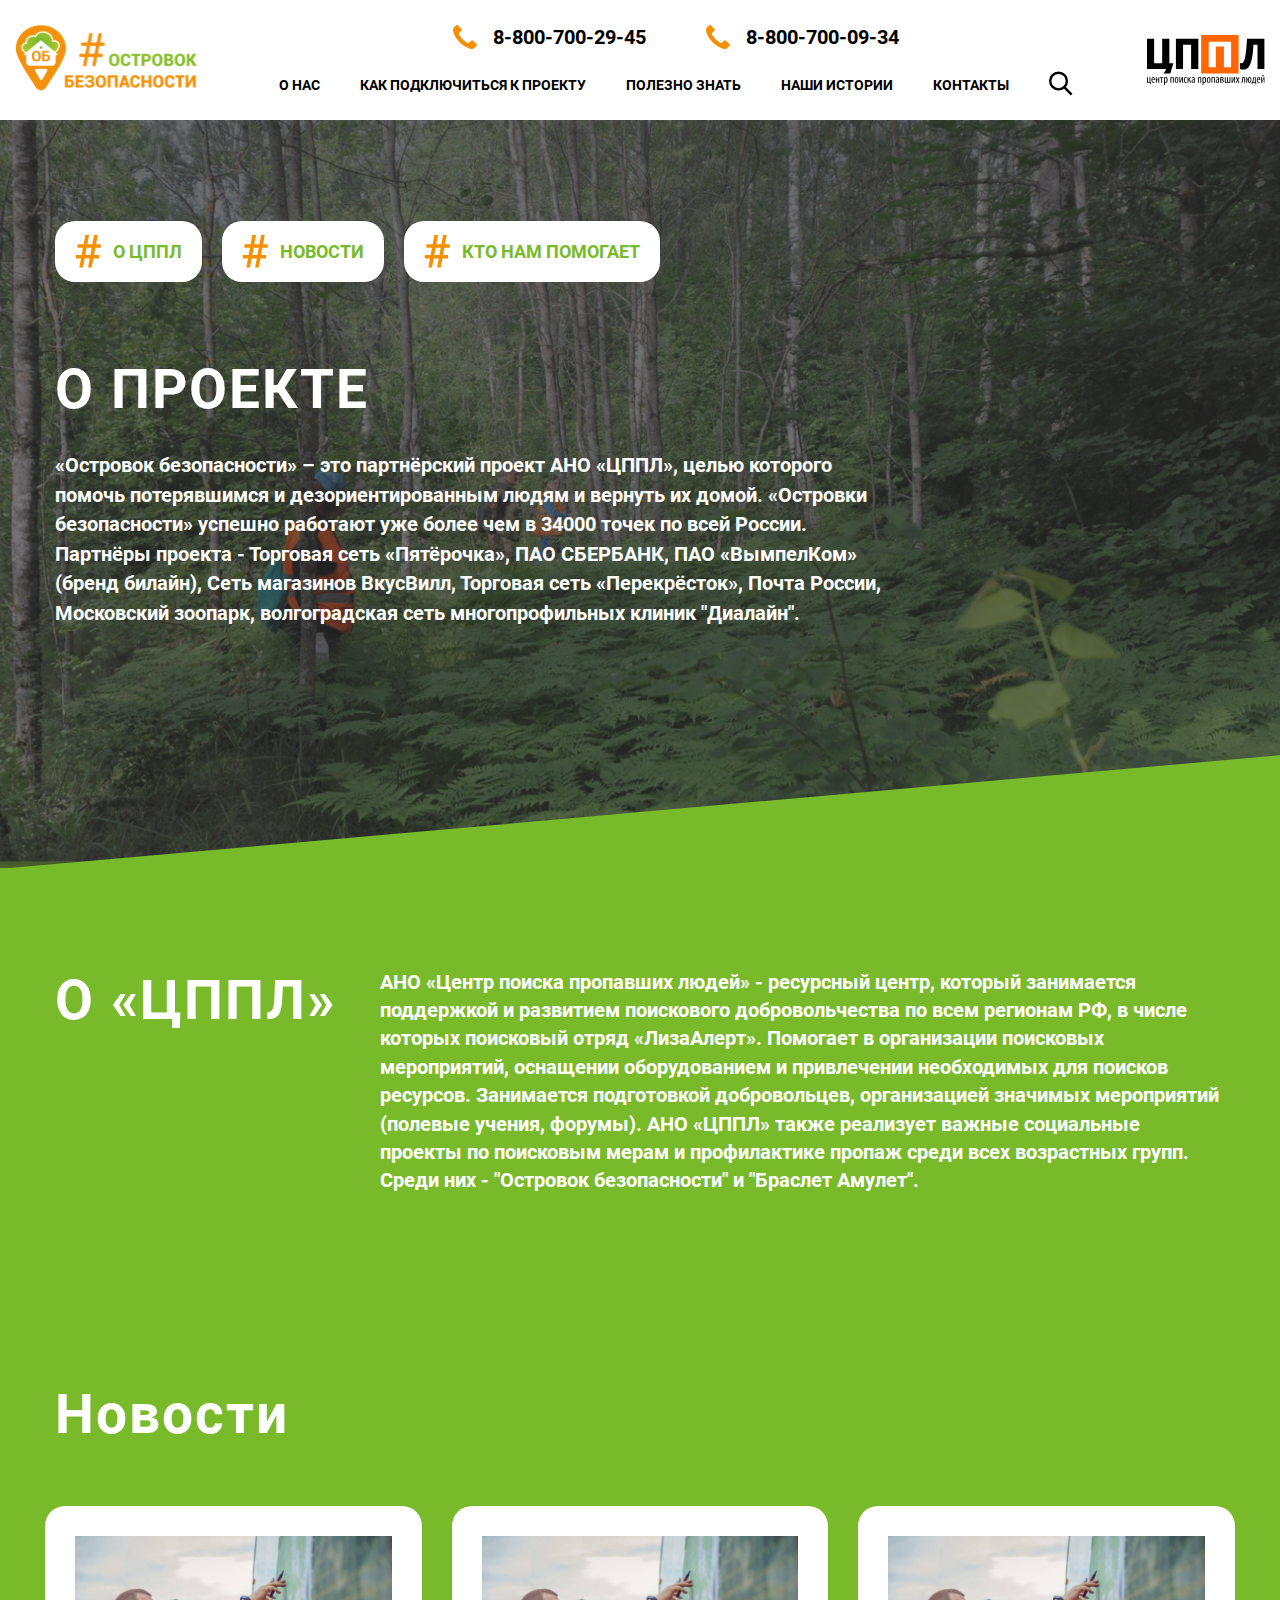
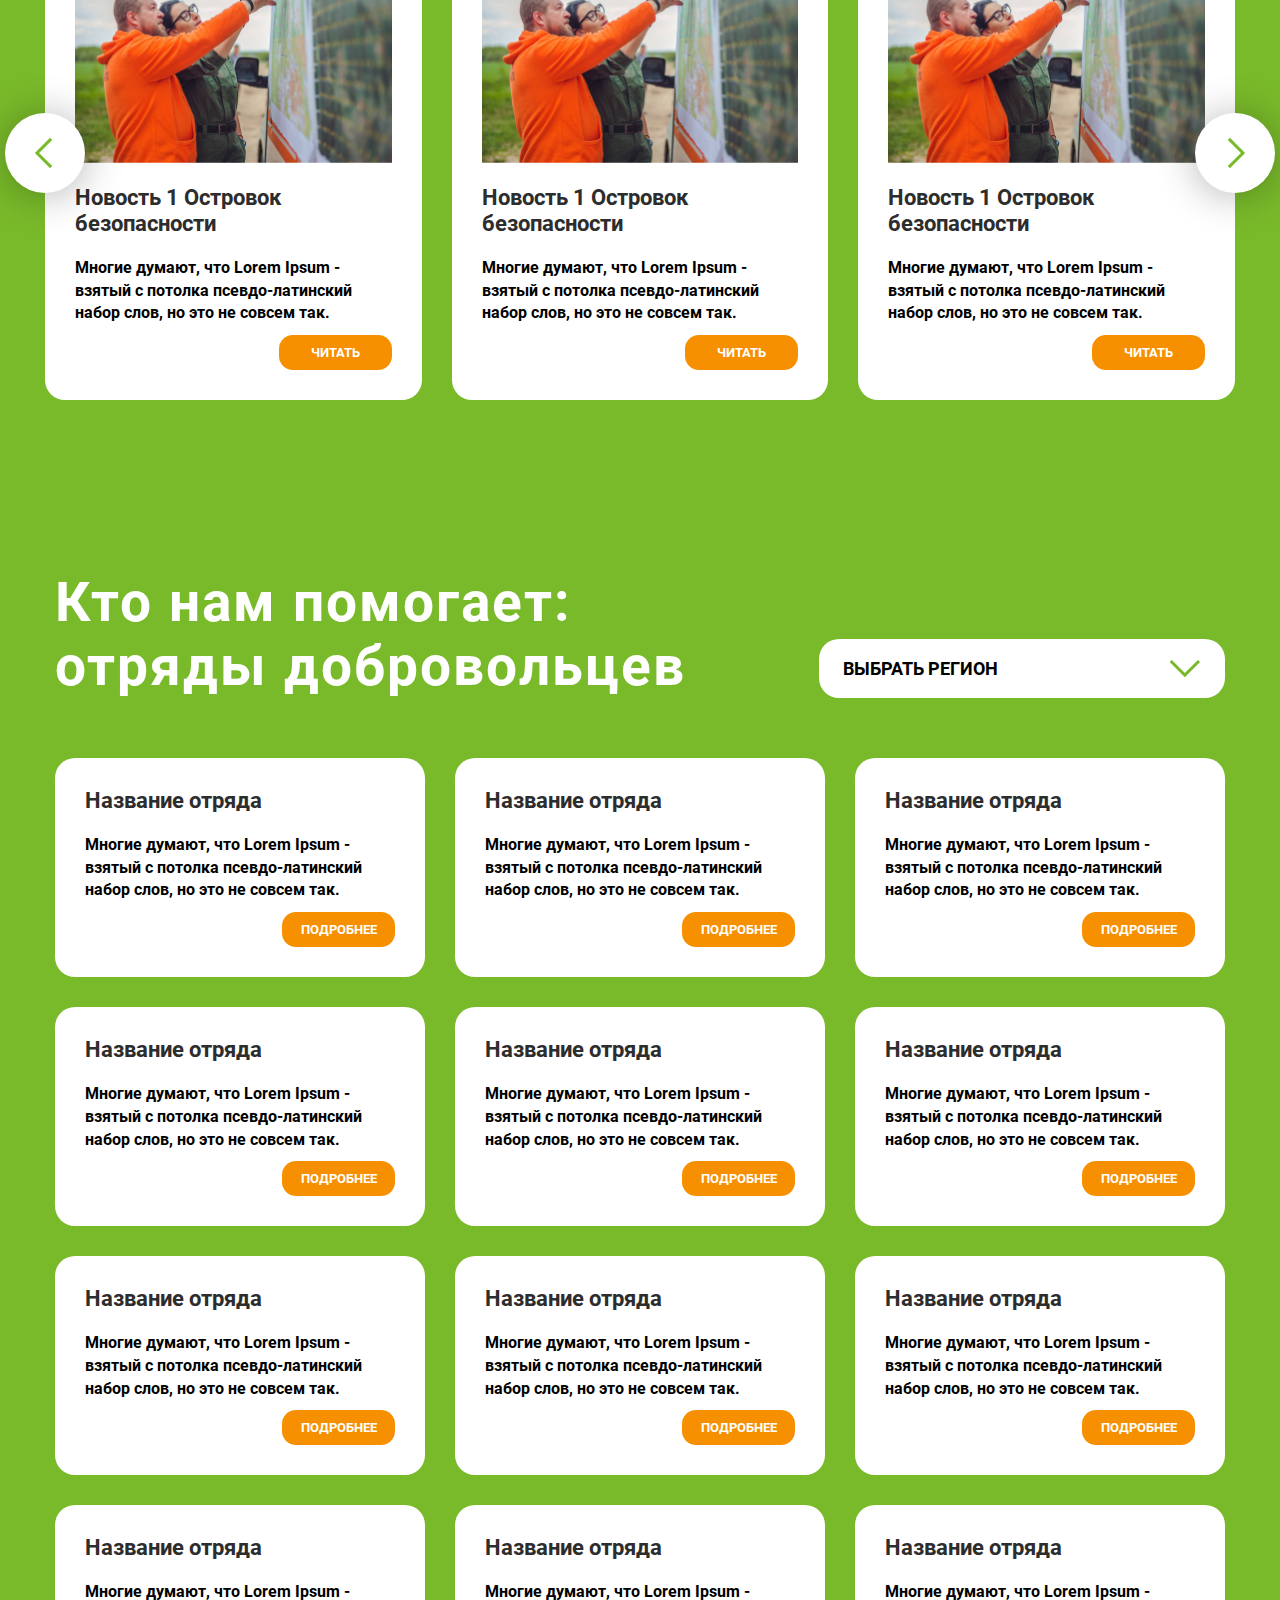
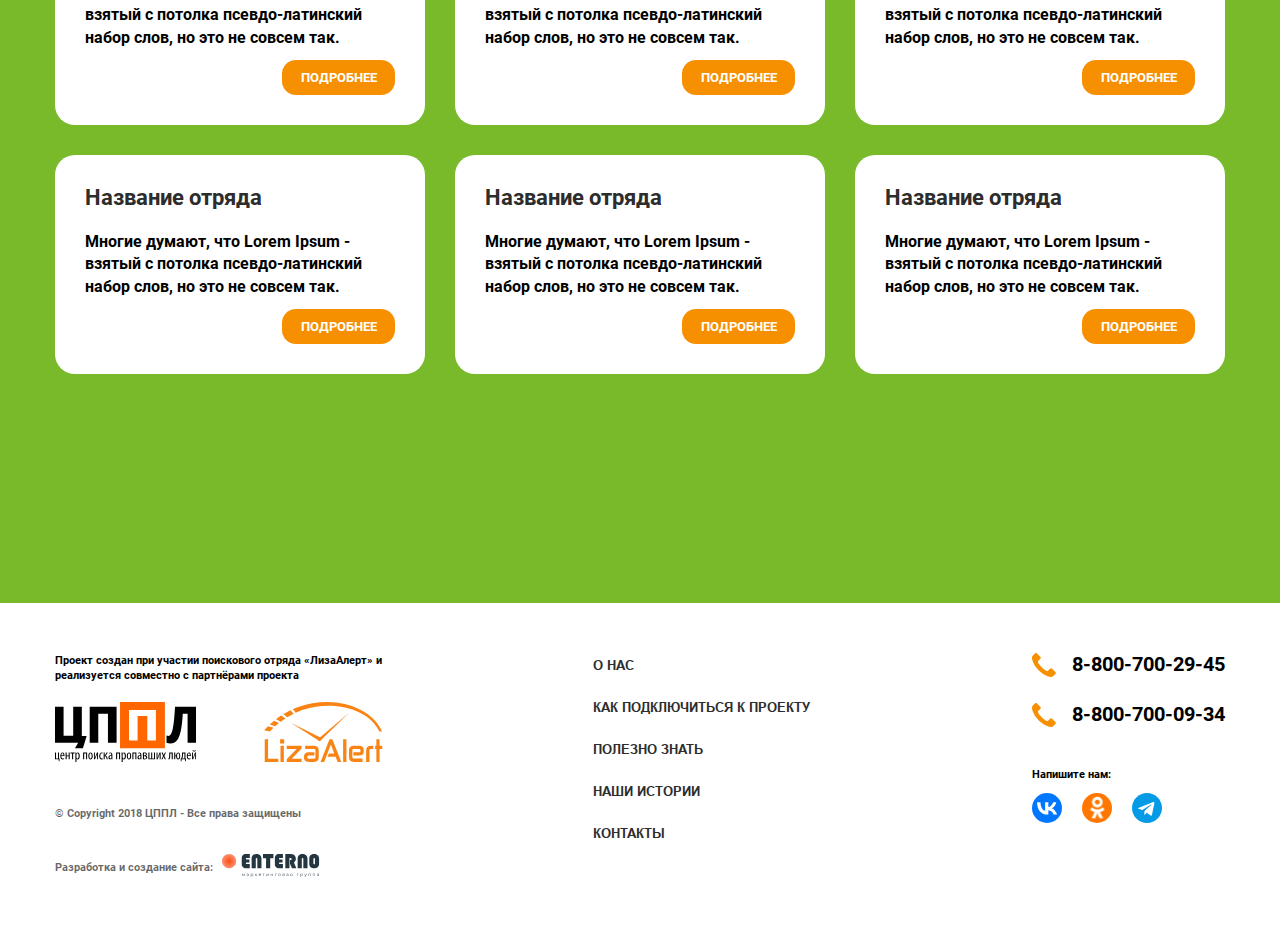
==== commit e6eba38a: "fix" ====
--- a/about.html
+++ b/about.html
@@ -4,7 +4,6 @@
 <head>
     <meta charset="UTF-8">
     <meta name="viewport" content="width=device-width, initial-scale=1.0">
-    <link rel="shortcut icon" href="/favicon.ico" type="image/x-icon">
     <link rel="stylesheet" href="./css/swiper-bundle.min.css">
     <link rel="stylesheet" href="./css/style.css">
     <title>Островок безопасности</title>
@@ -22,7 +21,7 @@
                             <path d="M2 18L26 18" stroke="black" stroke-width="2.5" stroke-linecap="round" />
                         </svg>
                     </button>
-                    <a href="/" class="header__logo"><img src="./img/ico-header-logo.png" alt="logo-image"></a>
+                    <a href="/" class="header__logo"><img src="./img/ico-header-logo.svg" alt="logo-image"></a>
                 </div>
                 <div class="header__body">
                     <ul class="header__contacts">
@@ -72,7 +71,7 @@
                     </nav>
                 </div>
                 <div class="header__image">
-                    <img src="./img/ico-header-image.png" alt="image">
+                    <img src="./img/ico-header-image.svg" alt="image">
                 </div>
             </div>
             <a href="tel:88007002945" class="header__callback">
@@ -187,7 +186,7 @@
                                             Многие думают, что Lorem Ipsum - взятый с потолка псевдо-латинский набор
                                             слов, но это не совсем так.
                                         </div>
-                                        <a href="#" class="card__button" toggle="#modal-news">
+                                        <a href="#" class="card__button" toggle="#modal-news-0">
                                             Читать
                                         </a>
                                     </div>
@@ -207,7 +206,7 @@
                                             Многие думают, что Lorem Ipsum - взятый с потолка псевдо-латинский набор
                                             слов, но это не совсем так.
                                         </div>
-                                        <a href="#" class="card__button" toggle="#modal-news">
+                                        <a href="#" class="card__button" toggle="#modal-news-1">
                                             Читать
                                         </a>
                                     </div>
@@ -227,7 +226,7 @@
                                             Многие думают, что Lorem Ipsum - взятый с потолка псевдо-латинский набор
                                             слов, но это не совсем так.
                                         </div>
-                                        <a href="#" class="card__button" toggle="#modal-news">
+                                        <a href="#" class="card__button" toggle="#modal-news-2">
                                             Читать
                                         </a>
                                     </div>
@@ -247,7 +246,7 @@
                                             Многие думают, что Lorem Ipsum - взятый с потолка псевдо-латинский набор
                                             слов, но это не совсем так.
                                         </div>
-                                        <a href="#" class="card__button" toggle="#modal-news">
+                                        <a href="#" class="card__button" toggle="#modal-news-3">
                                             Читать
                                         </a>
                                     </div>
@@ -303,161 +302,161 @@
                             <div class="card__text">
                                 Многие думают, что Lorem Ipsum - взятый с потолка псевдо-латинский набор слов, но это не совсем так.
                             </div>
-                            <a href="#" class="card__button" toggle="#modal-news">
-                                подробнее
-                            </a>
-                        </div>
-                        <div class="card">
-                            <div class="card__title">
-                                Название отряда
-                            </div>
-                            <div class="card__text">
-                                Многие думают, что Lorem Ipsum - взятый с потолка псевдо-латинский набор слов, но это не совсем так.
-                            </div>
-                            <a href="#" class="card__button" toggle="#modal-news">
-                                подробнее
-                            </a>
-                        </div>
-                        <div class="card">
-                            <div class="card__title">
-                                Название отряда
-                            </div>
-                            <div class="card__text">
-                                Многие думают, что Lorem Ipsum - взятый с потолка псевдо-латинский набор слов, но это не совсем так.
-                            </div>
-                            <a href="#" class="card__button" toggle="#modal-news">
-                                подробнее
-                            </a>
-                        </div>
-                        <div class="card">
-                            <div class="card__title">
-                                Название отряда
-                            </div>
-                            <div class="card__text">
-                                Многие думают, что Lorem Ipsum - взятый с потолка псевдо-латинский набор слов, но это не совсем так.
-                            </div>
-                            <a href="#" class="card__button" toggle="#modal-news">
-                                подробнее
-                            </a>
-                        </div>
-                        <div class="card">
-                            <div class="card__title">
-                                Название отряда
-                            </div>
-                            <div class="card__text">
-                                Многие думают, что Lorem Ipsum - взятый с потолка псевдо-латинский набор слов, но это не совсем так.
-                            </div>
-                            <a href="#" class="card__button" toggle="#modal-news">
-                                подробнее
-                            </a>
-                        </div>
-                        <div class="card">
-                            <div class="card__title">
-                                Название отряда
-                            </div>
-                            <div class="card__text">
-                                Многие думают, что Lorem Ipsum - взятый с потолка псевдо-латинский набор слов, но это не совсем так.
-                            </div>
-                            <a href="#" class="card__button" toggle="#modal-news">
-                                подробнее
-                            </a>
-                        </div>
-                        <div class="card">
-                            <div class="card__title">
-                                Название отряда
-                            </div>
-                            <div class="card__text">
-                                Многие думают, что Lorem Ipsum - взятый с потолка псевдо-латинский набор слов, но это не совсем так.
-                            </div>
-                            <a href="#" class="card__button" toggle="#modal-news">
-                                подробнее
-                            </a>
-                        </div>
-                        <div class="card">
-                            <div class="card__title">
-                                Название отряда
-                            </div>
-                            <div class="card__text">
-                                Многие думают, что Lorem Ipsum - взятый с потолка псевдо-латинский набор слов, но это не совсем так.
-                            </div>
-                            <a href="#" class="card__button" toggle="#modal-news">
-                                подробнее
-                            </a>
-                        </div>
-                        <div class="card">
-                            <div class="card__title">
-                                Название отряда
-                            </div>
-                            <div class="card__text">
-                                Многие думают, что Lorem Ipsum - взятый с потолка псевдо-латинский набор слов, но это не совсем так.
-                            </div>
-                            <a href="#" class="card__button" toggle="#modal-news">
-                                подробнее
-                            </a>
-                        </div>
-                        <div class="card">
-                            <div class="card__title">
-                                Название отряда
-                            </div>
-                            <div class="card__text">
-                                Многие думают, что Lorem Ipsum - взятый с потолка псевдо-латинский набор слов, но это не совсем так.
-                            </div>
-                            <a href="#" class="card__button" toggle="#modal-news">
-                                подробнее
-                            </a>
-                        </div>
-                        <div class="card">
-                            <div class="card__title">
-                                Название отряда
-                            </div>
-                            <div class="card__text">
-                                Многие думают, что Lorem Ipsum - взятый с потолка псевдо-латинский набор слов, но это не совсем так.
-                            </div>
-                            <a href="#" class="card__button" toggle="#modal-news">
-                                подробнее
-                            </a>
-                        </div>
-                        <div class="card">
-                            <div class="card__title">
-                                Название отряда
-                            </div>
-                            <div class="card__text">
-                                Многие думают, что Lorem Ipsum - взятый с потолка псевдо-латинский набор слов, но это не совсем так.
-                            </div>
-                            <a href="#" class="card__button" toggle="#modal-news">
-                                подробнее
-                            </a>
-                        </div>
-                        <div class="card">
-                            <div class="card__title">
-                                Название отряда
-                            </div>
-                            <div class="card__text">
-                                Многие думают, что Lorem Ipsum - взятый с потолка псевдо-латинский набор слов, но это не совсем так.
-                            </div>
-                            <a href="#" class="card__button" toggle="#modal-news">
-                                подробнее
-                            </a>
-                        </div>
-                        <div class="card">
-                            <div class="card__title">
-                                Название отряда
-                            </div>
-                            <div class="card__text">
-                                Многие думают, что Lorem Ipsum - взятый с потолка псевдо-латинский набор слов, но это не совсем так.
-                            </div>
-                            <a href="#" class="card__button" toggle="#modal-news">
-                                подробнее
-                            </a>
-                        </div>
-                        <div class="card">
-                            <div class="card__title">
-                                Название отряда
-                            </div>
-                            <div class="card__text">
-                                Многие думают, что Lorem Ipsum - взятый с потолка псевдо-латинский набор слов, но это не совсем так.
-                            </div>
-                            <a href="#" class="card__button" toggle="#modal-news">
+                            <a href="#" class="card__button">
+                                подробнее
+                            </a>
+                        </div>
+                        <div class="card">
+                            <div class="card__title">
+                                Название отряда
+                            </div>
+                            <div class="card__text">
+                                Многие думают, что Lorem Ipsum - взятый с потолка псевдо-латинский набор слов, но это не совсем так.
+                            </div>
+                            <a href="#" class="card__button">
+                                подробнее
+                            </a>
+                        </div>
+                        <div class="card">
+                            <div class="card__title">
+                                Название отряда
+                            </div>
+                            <div class="card__text">
+                                Многие думают, что Lorem Ipsum - взятый с потолка псевдо-латинский набор слов, но это не совсем так.
+                            </div>
+                            <a href="#" class="card__button">
+                                подробнее
+                            </a>
+                        </div>
+                        <div class="card">
+                            <div class="card__title">
+                                Название отряда
+                            </div>
+                            <div class="card__text">
+                                Многие думают, что Lorem Ipsum - взятый с потолка псевдо-латинский набор слов, но это не совсем так.
+                            </div>
+                            <a href="#" class="card__button">
+                                подробнее
+                            </a>
+                        </div>
+                        <div class="card">
+                            <div class="card__title">
+                                Название отряда
+                            </div>
+                            <div class="card__text">
+                                Многие думают, что Lorem Ipsum - взятый с потолка псевдо-латинский набор слов, но это не совсем так.
+                            </div>
+                            <a href="#" class="card__button">
+                                подробнее
+                            </a>
+                        </div>
+                        <div class="card">
+                            <div class="card__title">
+                                Название отряда
+                            </div>
+                            <div class="card__text">
+                                Многие думают, что Lorem Ipsum - взятый с потолка псевдо-латинский набор слов, но это не совсем так.
+                            </div>
+                            <a href="#" class="card__button">
+                                подробнее
+                            </a>
+                        </div>
+                        <div class="card">
+                            <div class="card__title">
+                                Название отряда
+                            </div>
+                            <div class="card__text">
+                                Многие думают, что Lorem Ipsum - взятый с потолка псевдо-латинский набор слов, но это не совсем так.
+                            </div>
+                            <a href="#" class="card__button">
+                                подробнее
+                            </a>
+                        </div>
+                        <div class="card">
+                            <div class="card__title">
+                                Название отряда
+                            </div>
+                            <div class="card__text">
+                                Многие думают, что Lorem Ipsum - взятый с потолка псевдо-латинский набор слов, но это не совсем так.
+                            </div>
+                            <a href="#" class="card__button">
+                                подробнее
+                            </a>
+                        </div>
+                        <div class="card">
+                            <div class="card__title">
+                                Название отряда
+                            </div>
+                            <div class="card__text">
+                                Многие думают, что Lorem Ipsum - взятый с потолка псевдо-латинский набор слов, но это не совсем так.
+                            </div>
+                            <a href="#" class="card__button">
+                                подробнее
+                            </a>
+                        </div>
+                        <div class="card">
+                            <div class="card__title">
+                                Название отряда
+                            </div>
+                            <div class="card__text">
+                                Многие думают, что Lorem Ipsum - взятый с потолка псевдо-латинский набор слов, но это не совсем так.
+                            </div>
+                            <a href="#" class="card__button">
+                                подробнее
+                            </a>
+                        </div>
+                        <div class="card">
+                            <div class="card__title">
+                                Название отряда
+                            </div>
+                            <div class="card__text">
+                                Многие думают, что Lorem Ipsum - взятый с потолка псевдо-латинский набор слов, но это не совсем так.
+                            </div>
+                            <a href="#" class="card__button">
+                                подробнее
+                            </a>
+                        </div>
+                        <div class="card">
+                            <div class="card__title">
+                                Название отряда
+                            </div>
+                            <div class="card__text">
+                                Многие думают, что Lorem Ipsum - взятый с потолка псевдо-латинский набор слов, но это не совсем так.
+                            </div>
+                            <a href="#" class="card__button">
+                                подробнее
+                            </a>
+                        </div>
+                        <div class="card">
+                            <div class="card__title">
+                                Название отряда
+                            </div>
+                            <div class="card__text">
+                                Многие думают, что Lorem Ipsum - взятый с потолка псевдо-латинский набор слов, но это не совсем так.
+                            </div>
+                            <a href="#" class="card__button">
+                                подробнее
+                            </a>
+                        </div>
+                        <div class="card">
+                            <div class="card__title">
+                                Название отряда
+                            </div>
+                            <div class="card__text">
+                                Многие думают, что Lorem Ipsum - взятый с потолка псевдо-латинский набор слов, но это не совсем так.
+                            </div>
+                            <a href="#" class="card__button">
+                                подробнее
+                            </a>
+                        </div>
+                        <div class="card">
+                            <div class="card__title">
+                                Название отряда
+                            </div>
+                            <div class="card__text">
+                                Многие думают, что Lorem Ipsum - взятый с потолка псевдо-латинский набор слов, но это не совсем так.
+                            </div>
+                            <a href="#" class="card__button">
                                 подробнее
                             </a>
                         </div>
@@ -476,9 +475,9 @@
                     </div>
                     <div class="footer__images">
                         <a href="#" class="footer__logo">
-                            <img src="./img/footer/logo-ico.png" alt="footer-logo">
+                            <img src="./img/footer/logo-ico.svg" alt="footer-logo">
                         </a>
-                        <a href="#" class="footer__liza"><img src="./img/footer/liza-alert-ico.png" alt="image"></a>
+                        <a href="#" class="footer__liza"><img src="./img/footer/liza-alert-ico.svg" alt="image"></a>
                     </div>
                     <p class="footer__copyright">© Copyright 2018 ЦППЛ - Все права защищены</p>
                     <div class="footer__designer">
@@ -703,103 +702,491 @@
             </div>
         </div>
     </div>
-    <div class="modal-news" id="modal-news">
+    <div class="modal-news" id="modal-news-0">
         <div class="modal-news__body">
             <div class="modal-news__header">
                 <div class="modal-news__date">Дата публикации: 15.03.2024</div>
-                <a href="#" class="modal-news__close" toggle="#modal-news">
+                <a href="#" class="modal-news__close" toggle="#modal-news-0">
                     <svg width="21" height="21" viewBox="0 0 21 21" fill="none" xmlns="http://www.w3.org/2000/svg">
-                        <path d="M2 2L18.9706 18.9706M18.9707 2L2.00014 18.9706" stroke="black" stroke-width="2.5" stroke-linecap="round"/>
-                    </svg>                        
+                        <path d="M2 2L18.9706 18.9706M18.9707 2L2.00014 18.9706" stroke="black" stroke-width="2.5"
+                            stroke-linecap="round" />
+                    </svg>
                 </a>
             </div>
             <div class="modal-news__scroll">
-                <div class="modal-news__content">
-                    <h2 class="title modal-news__title modal-news__title_h2">H2</h2>
-                    <p class="modal-news__bigtext">
-                        Lorem Ipsum - это текст-"рыба", часто используемый в печати и вэб-дизайне. Lorem Ipsum является стандартной "рыбой" для текстов на латинице с начала XVI века.
-                    </p>
-                    <div class="modal-news__line"></div>
-                    <h3 class="modal-news__title modal-news__title_h3">H3</h3>
+                <h2 class="title modal-news__title modal-news__title_h2">H2</h2>
+                <p class="modal-news__bigtext">
+                    Lorem Ipsum - это текст-"рыба", часто используемый в печати и вэб-дизайне. Lorem Ipsum является
+                    стандартной "рыбой" для текстов на латинице с начала XVI века.
+                </p>
+                <div class="modal-news__line"></div>
+                <h3 class="modal-news__title modal-news__title_h3">H3</h3>
+                <p class="modal-news__text">
+                    Lorem Ipsum - это текст-"рыба", часто используемый в печати и вэб-дизайне. Lorem Ipsum является
+                    стандартной "рыбой"
+                    для текстов на латинице с начала XVI века. В то время некий безымянный печатник создал большую
+                    коллекцию размеров и
+                    форм шрифтов, используя Lorem Ipsum для распечатки образцов. Lorem Ipsum не только успешно пережил
+                    без заметных изменений
+                    пять веков, но и перешагнул в электронный дизайн. Его популяризации в новое время послужили
+                    публикация листов Letraset с
+                    образцами Lorem Ipsum в 60-х годах и, в более недавнее время, программы электронной вёрстки типа
+                    Aldus PageMaker, в
+                    шаблонах которых используется Lorem Ipsum.
+                    <br>
+                    <br>
+                    Lorem Ipsum - это текст-"рыба", часто используемый в печати и вэб-дизайне. Lorem Ipsum является
+                    стандартной "рыбой"
+                    для текстов на латинице с начала XVI века. В то время некий безымянный печатник создал большую
+                    коллекцию размеров и
+                    форм шрифтов, используя Lorem Ipsum для распечатки образцов.
+                </p>
+                <div class="modal-news__slider">
+                    <div class="swiper modal-news__swiper">
+                        <div class="swiper-wrapper">
+                            <div class="swiper-slide">
+                                <div class="modal-news__slide">
+                                    <img src="./img/news-modal/slide-1.png" alt="image">
+                                </div>
+                            </div>
+                            <div class="swiper-slide">
+                                <div class="modal-news__slide">
+                                    <img src="./img/news-modal/slide-1.png" alt="image">
+                                </div>
+                            </div>
+                        </div>
+                    </div>
+                    <div class="good__buttons modal-news__buttons">
+                        <button class="good__arrow prev" data-button="modal-news-prev">
+                            <svg width="19" height="32" viewBox="0 0 19 32" fill="none"
+                                xmlns="http://www.w3.org/2000/svg">
+                                <path d="M17.1421 1.85786L3 16L17.1421 30.1421" stroke="#79BA2A" stroke-width="3" />
+                            </svg>
+                        </button>
+                        <button class="good__arrow next" data-button="modal-news-next">
+                            <svg width="19" height="32" viewBox="0 0 19 32" fill="none"
+                                xmlns="http://www.w3.org/2000/svg">
+                                <path d="M1.85786 1.85786L16 16L1.85786 30.1421" stroke="#79BA2A" stroke-width="3" />
+                            </svg>
+                        </button>
+                    </div>
+                </div>
+                <h4 class="modal-news__title modal-news__title_h4">H4</h4>
+                <div class="modal-news__lists">
+                    <ul class="modal-news__list">
+                        <li class="modal-news__list-item p modal-news__list-text">— Lorem Ipsum - это текст-"рыба"</li>
+                        <li class="modal-news__list-item p modal-news__list-text">— Lorem Ipsum - это текст-"рыба"</li>
+                        <li class="modal-news__list-item p modal-news__list-text">— Lorem Ipsum - это текст-"рыба"</li>
+                        <li class="modal-news__list-item p modal-news__list-text">— Lorem Ipsum - это текст-"рыба"</li>
+                        <li class="modal-news__list-item p modal-news__list-text">— Lorem Ipsum - это текст-"рыба"</li>
+                    </ul>
+                    <ul class="modal-news__list">
+                        <li class="modal-news__list-item p modal-news__list-text">1. Lorem Ipsum - это текст-"рыба"</li>
+                        <li class="modal-news__list-item p modal-news__list-text">2. Lorem Ipsum - это текст-"рыба"</li>
+                        <li class="modal-news__list-item p modal-news__list-text">3. Lorem Ipsum - это текст-"рыба"</li>
+                        <li class="modal-news__list-item p modal-news__list-text">4. Lorem Ipsum - это текст-"рыба"</li>
+                        <li class="modal-news__list-item p modal-news__list-text">5. Lorem Ipsum - это текст-"рыба"</li>
+                    </ul>
+                </div>
+                <h5 class="modal-news__title modal-news__title_h5">H5</h5>
+                <div class="modal-news__mb">
                     <p class="modal-news__text">
-                        Lorem Ipsum - это текст-"рыба", часто используемый в печати и вэб-дизайне. Lorem Ipsum является стандартной "рыбой" 
-                        для текстов на латинице с начала XVI века. В то время некий безымянный печатник создал большую коллекцию размеров и 
-                        форм шрифтов, используя Lorem Ipsum для распечатки образцов. Lorem Ipsum не только успешно пережил без заметных изменений 
-                        пять веков, но и перешагнул в электронный дизайн. Его популяризации в новое время послужили публикация листов Letraset с 
-                        образцами Lorem Ipsum в 60-х годах и, в более недавнее время, программы электронной вёрстки типа Aldus PageMaker, в 
+                        Lorem Ipsum - это текст-"рыба", часто используемый в печати и вэб-дизайне. Lorem Ipsum является
+                        стандартной "рыбой"
+                        для текстов на латинице с начала XVI века. В то время некий безымянный печатник создал большую
+                        коллекцию размеров и
+                        форм шрифтов, используя Lorem Ipsum для распечатки образцов. Lorem Ipsum не только успешно
+                        пережил без заметных изменений
+                        пять веков, но и перешагнул в электронный дизайн. Его популяризации в новое время послужили
+                        публикация листов Letraset с
+                        образцами Lorem Ipsum в 60-х годах и, в более недавнее время, программы электронной вёрстки типа
+                        Aldus PageMaker, в
                         шаблонах которых используется Lorem Ipsum.
                         <br>
                         <br>
-                        Lorem Ipsum - это текст-"рыба", часто используемый в печати и вэб-дизайне. Lorem Ipsum является стандартной "рыбой" 
-                        для текстов на латинице с начала XVI века. В то время некий безымянный печатник создал большую коллекцию размеров и 
-                        форм шрифтов, используя Lorem Ipsum для распечатки образцов. 
+                        Lorem Ipsum - это текст-"рыба", часто используемый в печати и вэб-дизайне. Lorem Ipsum является
+                        стандартной "рыбой"
+                        для текстов на латинице с начала XVI века. В то время некий безымянный печатник создал большую
+                        коллекцию размеров и
+                        форм шрифтов, используя Lorem Ipsum для распечатки образцов.
                     </p>
-                    <div class="modal-news__slider">
-                        <div class="swiper modal-news__swiper">
-                            <div class="swiper-wrapper">
-                                <div class="swiper-slide">
-                                    <div class="modal-news__slide">
-                                        <img src="./img/news-modal/slide-1.png" alt="image">
-                                    </div>
-                                </div>
-                                <div class="swiper-slide">
-                                    <div class="modal-news__slide">
-                                        <img src="./img/news-modal/slide-1.png" alt="image">
-                                    </div>
-                                </div>
-                            </div>
-                        </div>
-                        <div class="good__buttons modal-news__buttons">
-                            <button class="good__arrow prev" data-button="modal-news-prev">
-                                <svg width="19" height="32" viewBox="0 0 19 32" fill="none" xmlns="http://www.w3.org/2000/svg">
-                                    <path d="M17.1421 1.85786L3 16L17.1421 30.1421" stroke="#79BA2A" stroke-width="3" />
-                                </svg>
-                            </button>
-                            <button class="good__arrow next" data-button="modal-news-next">
-                                <svg width="19" height="32" viewBox="0 0 19 32" fill="none" xmlns="http://www.w3.org/2000/svg">
-                                    <path d="M1.85786 1.85786L16 16L1.85786 30.1421" stroke="#79BA2A" stroke-width="3" />
-                                </svg>
-                            </button>
-                        </div>
-                    </div>
-                    <h4 class="modal-news__title modal-news__title_h4">H4</h4>
-                    <div class="modal-news__lists">
-                        <ul class="modal-news__list">
-                            <li class="modal-news__list-item p modal-news__list-text">— Lorem Ipsum - это текст-"рыба"</li>
-                            <li class="modal-news__list-item p modal-news__list-text">— Lorem Ipsum - это текст-"рыба"</li>
-                            <li class="modal-news__list-item p modal-news__list-text">— Lorem Ipsum - это текст-"рыба"</li>
-                            <li class="modal-news__list-item p modal-news__list-text">— Lorem Ipsum - это текст-"рыба"</li>
-                            <li class="modal-news__list-item p modal-news__list-text">— Lorem Ipsum - это текст-"рыба"</li>
-                        </ul>
-                        <ul class="modal-news__list">
-                            <li class="modal-news__list-item p modal-news__list-text">1. Lorem Ipsum - это текст-"рыба"</li>
-                            <li class="modal-news__list-item p modal-news__list-text">2. Lorem Ipsum - это текст-"рыба"</li>
-                            <li class="modal-news__list-item p modal-news__list-text">3. Lorem Ipsum - это текст-"рыба"</li>
-                            <li class="modal-news__list-item p modal-news__list-text">4. Lorem Ipsum - это текст-"рыба"</li>
-                            <li class="modal-news__list-item p modal-news__list-text">5. Lorem Ipsum - это текст-"рыба"</li>
-                        </ul>
-                    </div>
-                    <h5 class="modal-news__title modal-news__title_h5">H5</h5>
-                    <div class="modal-news__mb">
-                        <p class="modal-news__text">
-                            Lorem Ipsum - это текст-"рыба", часто используемый в печати и вэб-дизайне. Lorem Ipsum является стандартной "рыбой" 
-                            для текстов на латинице с начала XVI века. В то время некий безымянный печатник создал большую коллекцию размеров и 
-                            форм шрифтов, используя Lorem Ipsum для распечатки образцов. Lorem Ipsum не только успешно пережил без заметных изменений 
-                            пять веков, но и перешагнул в электронный дизайн. Его популяризации в новое время послужили публикация листов Letraset с 
-                            образцами Lorem Ipsum в 60-х годах и, в более недавнее время, программы электронной вёрстки типа Aldus PageMaker, в 
-                            шаблонах которых используется Lorem Ipsum.
-                            <br>
-                            <br>
-                            Lorem Ipsum - это текст-"рыба", часто используемый в печати и вэб-дизайне. Lorem Ipsum является стандартной "рыбой" 
-                            для текстов на латинице с начала XVI века. В то время некий безымянный печатник создал большую коллекцию размеров и 
-                            форм шрифтов, используя Lorem Ipsum для распечатки образцов. 
-                        </p>
-                    </div>
-                    <p class="modal-news__smalltext">
-                        Lorem Ipsum - это текст-"рыба", часто используемый в печати и вэб-дизайне. Lorem Ipsum является стандартной "рыбой" для текстов на латинице с начала XVI века. В то время некий безымянный печатник создал большую коллекцию размеров и форм шрифтов, используя Lorem Ipsum для распечатки образцов. Lorem Ipsum не только успешно пережил без заметных изменений пять веков, но и перешагнул в электронный дизайн. Его популяризации в новое время послужили публикация листов Letraset с образцами Lorem Ipsum в 60-х годах и, в более недавнее время, программы электронной вёрстки типа Aldus PageMaker, в шаблонах которых используется Lorem Ipsum.
+                </div>
+                <p class="modal-news__smalltext">
+                    Lorem Ipsum - это текст-"рыба", часто используемый в печати и вэб-дизайне. Lorem Ipsum является
+                    стандартной "рыбой" для текстов на латинице с начала XVI века. В то время некий безымянный печатник
+                    создал большую коллекцию размеров и форм шрифтов, используя Lorem Ipsum для распечатки образцов.
+                    Lorem Ipsum не только успешно пережил без заметных изменений пять веков, но и перешагнул в
+                    электронный дизайн. Его популяризации в новое время послужили публикация листов Letraset с образцами
+                    Lorem Ipsum в 60-х годах и, в более недавнее время, программы электронной вёрстки типа Aldus
+                    PageMaker, в шаблонах которых используется Lorem Ipsum.
+                </p>
+                <div class="modal-news__line"></div>
+            </div>
+        </div>
+    </div>
+    <div class="modal-news" id="modal-news-1">
+        <div class="modal-news__body">
+            <div class="modal-news__header">
+                <div class="modal-news__date">Дата публикации: 15.03.2024</div>
+                <a href="#" class="modal-news__close" toggle="#modal-news-1">
+                    <svg width="21" height="21" viewBox="0 0 21 21" fill="none" xmlns="http://www.w3.org/2000/svg">
+                        <path d="M2 2L18.9706 18.9706M18.9707 2L2.00014 18.9706" stroke="black" stroke-width="2.5"
+                            stroke-linecap="round" />
+                    </svg>
+                </a>
+            </div>
+            <div class="modal-news__scroll">
+                <h2 class="title modal-news__title modal-news__title_h2">H2</h2>
+                <p class="modal-news__bigtext">
+                    Lorem Ipsum - это текст-"рыба", часто используемый в печати и вэб-дизайне. Lorem Ipsum является
+                    стандартной "рыбой" для текстов на латинице с начала XVI века.
+                </p>
+                <div class="modal-news__line"></div>
+                <h3 class="modal-news__title modal-news__title_h3">H3</h3>
+                <p class="modal-news__text">
+                    Lorem Ipsum - это текст-"рыба", часто используемый в печати и вэб-дизайне. Lorem Ipsum является
+                    стандартной "рыбой"
+                    для текстов на латинице с начала XVI века. В то время некий безымянный печатник создал большую
+                    коллекцию размеров и
+                    форм шрифтов, используя Lorem Ipsum для распечатки образцов. Lorem Ipsum не только успешно пережил
+                    без заметных изменений
+                    пять веков, но и перешагнул в электронный дизайн. Его популяризации в новое время послужили
+                    публикация листов Letraset с
+                    образцами Lorem Ipsum в 60-х годах и, в более недавнее время, программы электронной вёрстки типа
+                    Aldus PageMaker, в
+                    шаблонах которых используется Lorem Ipsum.
+                    <br>
+                    <br>
+                    Lorem Ipsum - это текст-"рыба", часто используемый в печати и вэб-дизайне. Lorem Ipsum является
+                    стандартной "рыбой"
+                    для текстов на латинице с начала XVI века. В то время некий безымянный печатник создал большую
+                    коллекцию размеров и
+                    форм шрифтов, используя Lorem Ipsum для распечатки образцов.
+                </p>
+                <div class="modal-news__slider">
+                    <div class="swiper modal-news__swiper">
+                        <div class="swiper-wrapper">
+                            <div class="swiper-slide">
+                                <div class="modal-news__slide">
+                                    <img src="./img/news-modal/slide-1.png" alt="image">
+                                </div>
+                            </div>
+                            <div class="swiper-slide">
+                                <div class="modal-news__slide">
+                                    <img src="./img/news-modal/slide-1.png" alt="image">
+                                </div>
+                            </div>
+                        </div>
+                    </div>
+                    <div class="good__buttons modal-news__buttons">
+                        <button class="good__arrow prev" data-button="modal-news-prev">
+                            <svg width="19" height="32" viewBox="0 0 19 32" fill="none"
+                                xmlns="http://www.w3.org/2000/svg">
+                                <path d="M17.1421 1.85786L3 16L17.1421 30.1421" stroke="#79BA2A" stroke-width="3" />
+                            </svg>
+                        </button>
+                        <button class="good__arrow next" data-button="modal-news-next">
+                            <svg width="19" height="32" viewBox="0 0 19 32" fill="none"
+                                xmlns="http://www.w3.org/2000/svg">
+                                <path d="M1.85786 1.85786L16 16L1.85786 30.1421" stroke="#79BA2A" stroke-width="3" />
+                            </svg>
+                        </button>
+                    </div>
+                </div>
+                <h4 class="modal-news__title modal-news__title_h4">H4</h4>
+                <div class="modal-news__lists">
+                    <ul class="modal-news__list">
+                        <li class="modal-news__list-item p modal-news__list-text">— Lorem Ipsum - это текст-"рыба"</li>
+                        <li class="modal-news__list-item p modal-news__list-text">— Lorem Ipsum - это текст-"рыба"</li>
+                        <li class="modal-news__list-item p modal-news__list-text">— Lorem Ipsum - это текст-"рыба"</li>
+                        <li class="modal-news__list-item p modal-news__list-text">— Lorem Ipsum - это текст-"рыба"</li>
+                        <li class="modal-news__list-item p modal-news__list-text">— Lorem Ipsum - это текст-"рыба"</li>
+                    </ul>
+                    <ul class="modal-news__list">
+                        <li class="modal-news__list-item p modal-news__list-text">1. Lorem Ipsum - это текст-"рыба"</li>
+                        <li class="modal-news__list-item p modal-news__list-text">2. Lorem Ipsum - это текст-"рыба"</li>
+                        <li class="modal-news__list-item p modal-news__list-text">3. Lorem Ipsum - это текст-"рыба"</li>
+                        <li class="modal-news__list-item p modal-news__list-text">4. Lorem Ipsum - это текст-"рыба"</li>
+                        <li class="modal-news__list-item p modal-news__list-text">5. Lorem Ipsum - это текст-"рыба"</li>
+                    </ul>
+                </div>
+                <h5 class="modal-news__title modal-news__title_h5">H5</h5>
+                <div class="modal-news__mb">
+                    <p class="modal-news__text">
+                        Lorem Ipsum - это текст-"рыба", часто используемый в печати и вэб-дизайне. Lorem Ipsum является
+                        стандартной "рыбой"
+                        для текстов на латинице с начала XVI века. В то время некий безымянный печатник создал большую
+                        коллекцию размеров и
+                        форм шрифтов, используя Lorem Ipsum для распечатки образцов. Lorem Ipsum не только успешно
+                        пережил без заметных изменений
+                        пять веков, но и перешагнул в электронный дизайн. Его популяризации в новое время послужили
+                        публикация листов Letraset с
+                        образцами Lorem Ipsum в 60-х годах и, в более недавнее время, программы электронной вёрстки типа
+                        Aldus PageMaker, в
+                        шаблонах которых используется Lorem Ipsum.
+                        <br>
+                        <br>
+                        Lorem Ipsum - это текст-"рыба", часто используемый в печати и вэб-дизайне. Lorem Ipsum является
+                        стандартной "рыбой"
+                        для текстов на латинице с начала XVI века. В то время некий безымянный печатник создал большую
+                        коллекцию размеров и
+                        форм шрифтов, используя Lorem Ipsum для распечатки образцов.
                     </p>
-                    <div class="modal-news__line"></div>
-                </div>
+                </div>
+                <p class="modal-news__smalltext">
+                    Lorem Ipsum - это текст-"рыба", часто используемый в печати и вэб-дизайне. Lorem Ipsum является
+                    стандартной "рыбой" для текстов на латинице с начала XVI века. В то время некий безымянный печатник
+                    создал большую коллекцию размеров и форм шрифтов, используя Lorem Ipsum для распечатки образцов.
+                    Lorem Ipsum не только успешно пережил без заметных изменений пять веков, но и перешагнул в
+                    электронный дизайн. Его популяризации в новое время послужили публикация листов Letraset с образцами
+                    Lorem Ipsum в 60-х годах и, в более недавнее время, программы электронной вёрстки типа Aldus
+                    PageMaker, в шаблонах которых используется Lorem Ipsum.
+                </p>
+                <div class="modal-news__line"></div>
+            </div>
+        </div>
+    </div>
+    <div class="modal-news" id="modal-news-2">
+        <div class="modal-news__body">
+            <div class="modal-news__header">
+                <div class="modal-news__date">Дата публикации: 15.03.2024</div>
+                <a href="#" class="modal-news__close" toggle="#modal-news-2">
+                    <svg width="21" height="21" viewBox="0 0 21 21" fill="none" xmlns="http://www.w3.org/2000/svg">
+                        <path d="M2 2L18.9706 18.9706M18.9707 2L2.00014 18.9706" stroke="black" stroke-width="2.5"
+                            stroke-linecap="round" />
+                    </svg>
+                </a>
+            </div>
+            <div class="modal-news__scroll">
+                <h2 class="title modal-news__title modal-news__title_h2">H2</h2>
+                <p class="modal-news__bigtext">
+                    Lorem Ipsum - это текст-"рыба", часто используемый в печати и вэб-дизайне. Lorem Ipsum является
+                    стандартной "рыбой" для текстов на латинице с начала XVI века.
+                </p>
+                <div class="modal-news__line"></div>
+                <h3 class="modal-news__title modal-news__title_h3">H3</h3>
+                <p class="modal-news__text">
+                    Lorem Ipsum - это текст-"рыба", часто используемый в печати и вэб-дизайне. Lorem Ipsum является
+                    стандартной "рыбой"
+                    для текстов на латинице с начала XVI века. В то время некий безымянный печатник создал большую
+                    коллекцию размеров и
+                    форм шрифтов, используя Lorem Ipsum для распечатки образцов. Lorem Ipsum не только успешно пережил
+                    без заметных изменений
+                    пять веков, но и перешагнул в электронный дизайн. Его популяризации в новое время послужили
+                    публикация листов Letraset с
+                    образцами Lorem Ipsum в 60-х годах и, в более недавнее время, программы электронной вёрстки типа
+                    Aldus PageMaker, в
+                    шаблонах которых используется Lorem Ipsum.
+                    <br>
+                    <br>
+                    Lorem Ipsum - это текст-"рыба", часто используемый в печати и вэб-дизайне. Lorem Ipsum является
+                    стандартной "рыбой"
+                    для текстов на латинице с начала XVI века. В то время некий безымянный печатник создал большую
+                    коллекцию размеров и
+                    форм шрифтов, используя Lorem Ipsum для распечатки образцов.
+                </p>
+                <div class="modal-news__slider">
+                    <div class="swiper modal-news__swiper">
+                        <div class="swiper-wrapper">
+                            <div class="swiper-slide">
+                                <div class="modal-news__slide">
+                                    <img src="./img/news-modal/slide-1.png" alt="image">
+                                </div>
+                            </div>
+                            <div class="swiper-slide">
+                                <div class="modal-news__slide">
+                                    <img src="./img/news-modal/slide-1.png" alt="image">
+                                </div>
+                            </div>
+                        </div>
+                    </div>
+                    <div class="good__buttons modal-news__buttons">
+                        <button class="good__arrow prev" data-button="modal-news-prev">
+                            <svg width="19" height="32" viewBox="0 0 19 32" fill="none"
+                                xmlns="http://www.w3.org/2000/svg">
+                                <path d="M17.1421 1.85786L3 16L17.1421 30.1421" stroke="#79BA2A" stroke-width="3" />
+                            </svg>
+                        </button>
+                        <button class="good__arrow next" data-button="modal-news-next">
+                            <svg width="19" height="32" viewBox="0 0 19 32" fill="none"
+                                xmlns="http://www.w3.org/2000/svg">
+                                <path d="M1.85786 1.85786L16 16L1.85786 30.1421" stroke="#79BA2A" stroke-width="3" />
+                            </svg>
+                        </button>
+                    </div>
+                </div>
+                <h4 class="modal-news__title modal-news__title_h4">H4</h4>
+                <div class="modal-news__lists">
+                    <ul class="modal-news__list">
+                        <li class="modal-news__list-item p modal-news__list-text">— Lorem Ipsum - это текст-"рыба"</li>
+                        <li class="modal-news__list-item p modal-news__list-text">— Lorem Ipsum - это текст-"рыба"</li>
+                        <li class="modal-news__list-item p modal-news__list-text">— Lorem Ipsum - это текст-"рыба"</li>
+                        <li class="modal-news__list-item p modal-news__list-text">— Lorem Ipsum - это текст-"рыба"</li>
+                        <li class="modal-news__list-item p modal-news__list-text">— Lorem Ipsum - это текст-"рыба"</li>
+                    </ul>
+                    <ul class="modal-news__list">
+                        <li class="modal-news__list-item p modal-news__list-text">1. Lorem Ipsum - это текст-"рыба"</li>
+                        <li class="modal-news__list-item p modal-news__list-text">2. Lorem Ipsum - это текст-"рыба"</li>
+                        <li class="modal-news__list-item p modal-news__list-text">3. Lorem Ipsum - это текст-"рыба"</li>
+                        <li class="modal-news__list-item p modal-news__list-text">4. Lorem Ipsum - это текст-"рыба"</li>
+                        <li class="modal-news__list-item p modal-news__list-text">5. Lorem Ipsum - это текст-"рыба"</li>
+                    </ul>
+                </div>
+                <h5 class="modal-news__title modal-news__title_h5">H5</h5>
+                <div class="modal-news__mb">
+                    <p class="modal-news__text">
+                        Lorem Ipsum - это текст-"рыба", часто используемый в печати и вэб-дизайне. Lorem Ipsum является
+                        стандартной "рыбой"
+                        для текстов на латинице с начала XVI века. В то время некий безымянный печатник создал большую
+                        коллекцию размеров и
+                        форм шрифтов, используя Lorem Ipsum для распечатки образцов. Lorem Ipsum не только успешно
+                        пережил без заметных изменений
+                        пять веков, но и перешагнул в электронный дизайн. Его популяризации в новое время послужили
+                        публикация листов Letraset с
+                        образцами Lorem Ipsum в 60-х годах и, в более недавнее время, программы электронной вёрстки типа
+                        Aldus PageMaker, в
+                        шаблонах которых используется Lorem Ipsum.
+                        <br>
+                        <br>
+                        Lorem Ipsum - это текст-"рыба", часто используемый в печати и вэб-дизайне. Lorem Ipsum является
+                        стандартной "рыбой"
+                        для текстов на латинице с начала XVI века. В то время некий безымянный печатник создал большую
+                        коллекцию размеров и
+                        форм шрифтов, используя Lorem Ipsum для распечатки образцов.
+                    </p>
+                </div>
+                <p class="modal-news__smalltext">
+                    Lorem Ipsum - это текст-"рыба", часто используемый в печати и вэб-дизайне. Lorem Ipsum является
+                    стандартной "рыбой" для текстов на латинице с начала XVI века. В то время некий безымянный печатник
+                    создал большую коллекцию размеров и форм шрифтов, используя Lorem Ipsum для распечатки образцов.
+                    Lorem Ipsum не только успешно пережил без заметных изменений пять веков, но и перешагнул в
+                    электронный дизайн. Его популяризации в новое время послужили публикация листов Letraset с образцами
+                    Lorem Ipsum в 60-х годах и, в более недавнее время, программы электронной вёрстки типа Aldus
+                    PageMaker, в шаблонах которых используется Lorem Ipsum.
+                </p>
+                <div class="modal-news__line"></div>
+            </div>
+        </div>
+    </div>
+    <div class="modal-news" id="modal-news-3">
+        <div class="modal-news__body">
+            <div class="modal-news__header">
+                <div class="modal-news__date">Дата публикации: 15.03.2024</div>
+                <a href="#" class="modal-news__close" toggle="#modal-news-3">
+                    <svg width="21" height="21" viewBox="0 0 21 21" fill="none" xmlns="http://www.w3.org/2000/svg">
+                        <path d="M2 2L18.9706 18.9706M18.9707 2L2.00014 18.9706" stroke="black" stroke-width="2.5"
+                            stroke-linecap="round" />
+                    </svg>
+                </a>
+            </div>
+            <div class="modal-news__scroll">
+                <h2 class="title modal-news__title modal-news__title_h2">H2</h2>
+                <p class="modal-news__bigtext">
+                    Lorem Ipsum - это текст-"рыба", часто используемый в печати и вэб-дизайне. Lorem Ipsum является
+                    стандартной "рыбой" для текстов на латинице с начала XVI века.
+                </p>
+                <div class="modal-news__line"></div>
+                <h3 class="modal-news__title modal-news__title_h3">H3</h3>
+                <p class="modal-news__text">
+                    Lorem Ipsum - это текст-"рыба", часто используемый в печати и вэб-дизайне. Lorem Ipsum является
+                    стандартной "рыбой"
+                    для текстов на латинице с начала XVI века. В то время некий безымянный печатник создал большую
+                    коллекцию размеров и
+                    форм шрифтов, используя Lorem Ipsum для распечатки образцов. Lorem Ipsum не только успешно пережил
+                    без заметных изменений
+                    пять веков, но и перешагнул в электронный дизайн. Его популяризации в новое время послужили
+                    публикация листов Letraset с
+                    образцами Lorem Ipsum в 60-х годах и, в более недавнее время, программы электронной вёрстки типа
+                    Aldus PageMaker, в
+                    шаблонах которых используется Lorem Ipsum.
+                    <br>
+                    <br>
+                    Lorem Ipsum - это текст-"рыба", часто используемый в печати и вэб-дизайне. Lorem Ipsum является
+                    стандартной "рыбой"
+                    для текстов на латинице с начала XVI века. В то время некий безымянный печатник создал большую
+                    коллекцию размеров и
+                    форм шрифтов, используя Lorem Ipsum для распечатки образцов.
+                </p>
+                <div class="modal-news__slider">
+                    <div class="swiper modal-news__swiper">
+                        <div class="swiper-wrapper">
+                            <div class="swiper-slide">
+                                <div class="modal-news__slide">
+                                    <img src="./img/news-modal/slide-1.png" alt="image">
+                                </div>
+                            </div>
+                            <div class="swiper-slide">
+                                <div class="modal-news__slide">
+                                    <img src="./img/news-modal/slide-1.png" alt="image">
+                                </div>
+                            </div>
+                        </div>
+                    </div>
+                    <div class="good__buttons modal-news__buttons">
+                        <button class="good__arrow prev" data-button="modal-news-prev">
+                            <svg width="19" height="32" viewBox="0 0 19 32" fill="none"
+                                xmlns="http://www.w3.org/2000/svg">
+                                <path d="M17.1421 1.85786L3 16L17.1421 30.1421" stroke="#79BA2A" stroke-width="3" />
+                            </svg>
+                        </button>
+                        <button class="good__arrow next" data-button="modal-news-next">
+                            <svg width="19" height="32" viewBox="0 0 19 32" fill="none"
+                                xmlns="http://www.w3.org/2000/svg">
+                                <path d="M1.85786 1.85786L16 16L1.85786 30.1421" stroke="#79BA2A" stroke-width="3" />
+                            </svg>
+                        </button>
+                    </div>
+                </div>
+                <h4 class="modal-news__title modal-news__title_h4">H4</h4>
+                <div class="modal-news__lists">
+                    <ul class="modal-news__list">
+                        <li class="modal-news__list-item p modal-news__list-text">— Lorem Ipsum - это текст-"рыба"</li>
+                        <li class="modal-news__list-item p modal-news__list-text">— Lorem Ipsum - это текст-"рыба"</li>
+                        <li class="modal-news__list-item p modal-news__list-text">— Lorem Ipsum - это текст-"рыба"</li>
+                        <li class="modal-news__list-item p modal-news__list-text">— Lorem Ipsum - это текст-"рыба"</li>
+                        <li class="modal-news__list-item p modal-news__list-text">— Lorem Ipsum - это текст-"рыба"</li>
+                    </ul>
+                    <ul class="modal-news__list">
+                        <li class="modal-news__list-item p modal-news__list-text">1. Lorem Ipsum - это текст-"рыба"</li>
+                        <li class="modal-news__list-item p modal-news__list-text">2. Lorem Ipsum - это текст-"рыба"</li>
+                        <li class="modal-news__list-item p modal-news__list-text">3. Lorem Ipsum - это текст-"рыба"</li>
+                        <li class="modal-news__list-item p modal-news__list-text">4. Lorem Ipsum - это текст-"рыба"</li>
+                        <li class="modal-news__list-item p modal-news__list-text">5. Lorem Ipsum - это текст-"рыба"</li>
+                    </ul>
+                </div>
+                <h5 class="modal-news__title modal-news__title_h5">H5</h5>
+                <div class="modal-news__mb">
+                    <p class="modal-news__text">
+                        Lorem Ipsum - это текст-"рыба", часто используемый в печати и вэб-дизайне. Lorem Ipsum является
+                        стандартной "рыбой"
+                        для текстов на латинице с начала XVI века. В то время некий безымянный печатник создал большую
+                        коллекцию размеров и
+                        форм шрифтов, используя Lorem Ipsum для распечатки образцов. Lorem Ipsum не только успешно
+                        пережил без заметных изменений
+                        пять веков, но и перешагнул в электронный дизайн. Его популяризации в новое время послужили
+                        публикация листов Letraset с
+                        образцами Lorem Ipsum в 60-х годах и, в более недавнее время, программы электронной вёрстки типа
+                        Aldus PageMaker, в
+                        шаблонах которых используется Lorem Ipsum.
+                        <br>
+                        <br>
+                        Lorem Ipsum - это текст-"рыба", часто используемый в печати и вэб-дизайне. Lorem Ipsum является
+                        стандартной "рыбой"
+                        для текстов на латинице с начала XVI века. В то время некий безымянный печатник создал большую
+                        коллекцию размеров и
+                        форм шрифтов, используя Lorem Ipsum для распечатки образцов.
+                    </p>
+                </div>
+                <p class="modal-news__smalltext">
+                    Lorem Ipsum - это текст-"рыба", часто используемый в печати и вэб-дизайне. Lorem Ipsum является
+                    стандартной "рыбой" для текстов на латинице с начала XVI века. В то время некий безымянный печатник
+                    создал большую коллекцию размеров и форм шрифтов, используя Lorem Ipsum для распечатки образцов.
+                    Lorem Ipsum не только успешно пережил без заметных изменений пять веков, но и перешагнул в
+                    электронный дизайн. Его популяризации в новое время послужили публикация листов Letraset с образцами
+                    Lorem Ipsum в 60-х годах и, в более недавнее время, программы электронной вёрстки типа Aldus
+                    PageMaker, в шаблонах которых используется Lorem Ipsum.
+                </p>
+                <div class="modal-news__line"></div>
             </div>
         </div>
     </div>
--- a/css/style.css
+++ b/css/style.css
@@ -133,18 +133,6 @@
   font-weight: 700;
 }
 
-::-webkit-scrollbar {
-  width: 10px;
-}
-
-::-webkit-scrollbar-track {
-  background-color: darkgrey;
-}
-
-::-webkit-scrollbar-thumb {
-  background: rgb(246, 144, 0);
-}
-
 body::-webkit-scrollbar {
   width: 6px; /* ширина всей полосы прокрутки */
 }
@@ -158,13 +146,8 @@
   border-radius: 20px; /* округлось бегунка */
 }
 
-@-webkit-keyframes openSearchModal {
-  0% {
-    opacity: 0;
-  }
-  100% {
-    opacity: 1;
-  }
+.white {
+  background: #fff;
 }
 
 @keyframes openSearchModal {
@@ -175,55 +158,20 @@
     opacity: 1;
   }
 }
-@-webkit-keyframes openMoveSearchForm {
-  0% {
-    -webkit-transform: translateY(-130px);
-            transform: translateY(-130px);
-  }
-  100% {
-    -webkit-transform: translateY(0);
-            transform: translateY(0);
-  }
-}
 @keyframes openMoveSearchForm {
   0% {
-    -webkit-transform: translateY(-130px);
-            transform: translateY(-130px);
+    transform: translateY(-130px);
   }
   100% {
-    -webkit-transform: translateY(0);
-            transform: translateY(0);
-  }
-}
-@-webkit-keyframes openMoveMobileMenu {
-  0% {
-    -webkit-transform: translateX(-400px);
-            transform: translateX(-400px);
-  }
-  100% {
-    -webkit-transform: translateX(0);
-            transform: translateX(0);
+    transform: translateY(0);
   }
 }
 @keyframes openMoveMobileMenu {
   0% {
-    -webkit-transform: translateX(-400px);
-            transform: translateX(-400px);
+    transform: translateX(-400px);
   }
   100% {
-    -webkit-transform: translateX(0);
-            transform: translateX(0);
-  }
-}
-@-webkit-keyframes closeSearchModal {
-  0% {
-    opacity: 1;
-  }
-  50% {
-    opacity: 0;
-  }
-  100% {
-    display: none;
+    transform: translateX(0);
   }
 }
 @keyframes closeSearchModal {
@@ -237,76 +185,37 @@
     display: none;
   }
 }
-@-webkit-keyframes closeMoveSearchForm {
-  0% {
-    -webkit-transform: translateY(0);
-            transform: translateY(0);
-  }
-  100% {
-    -webkit-transform: translateY(-130px);
-            transform: translateY(-130px);
-  }
-}
 @keyframes closeMoveSearchForm {
   0% {
-    -webkit-transform: translateY(0);
-            transform: translateY(0);
+    transform: translateY(0);
   }
   100% {
-    -webkit-transform: translateY(-130px);
-            transform: translateY(-130px);
-  }
-}
-@-webkit-keyframes closeMoveMobileMenu {
-  0% {
-    -webkit-transform: translateX(0);
-            transform: translateX(0);
-  }
-  100% {
-    -webkit-transform: translateX(-400px);
-            transform: translateX(-400px);
+    transform: translateY(-130px);
   }
 }
 @keyframes closeMoveMobileMenu {
   0% {
-    -webkit-transform: translateX(0);
-            transform: translateX(0);
+    transform: translateX(0);
   }
   100% {
-    -webkit-transform: translateX(-400px);
-            transform: translateX(-400px);
-  }
-}
-@-webkit-keyframes openSearchMobileMenu {
-  0% {
-    opacity: 0;
-    -webkit-transform: translateY(30px);
-            transform: translateY(30px);
-  }
-  100% {
-    opacity: 1;
-    -webkit-transform: translateY(0);
-            transform: translateY(0);
+    transform: translateX(-400px);
   }
 }
 @keyframes openSearchMobileMenu {
   0% {
     opacity: 0;
-    -webkit-transform: translateY(30px);
-            transform: translateY(30px);
+    transform: translateY(30px);
   }
   100% {
     opacity: 1;
-    -webkit-transform: translateY(0);
-            transform: translateY(0);
+    transform: translateY(0);
   }
 }
 .container {
   max-width: 1310px;
   width: 100%;
   padding: 0 15px;
-  -webkit-box-sizing: border-box;
-          box-sizing: border-box;
+  box-sizing: border-box;
   margin: 0 auto;
 }
 
@@ -319,7 +228,7 @@
   font-size: 55px;
   font-weight: 700;
   line-height: 64px;
-  letter-spacing: 3%;
+  letter-spacing: 2px;
   text-align: left;
 }
 
@@ -328,7 +237,7 @@
     font-size: 44px;
     font-weight: 700;
     line-height: 52px;
-    letter-spacing: 3%;
+    letter-spacing: 2px;
     text-align: left;
   }
 }
@@ -337,7 +246,7 @@
     font-size: 38px;
     font-weight: 700;
     line-height: 45px;
-    letter-spacing: 3%;
+    letter-spacing: 2px;
     text-align: left;
   }
 }
@@ -354,13 +263,8 @@
   }
 }
 .card {
-  display: -webkit-box;
-  display: -ms-flexbox;
-  display: flex;
-  -webkit-box-orient: vertical;
-  -webkit-box-direction: normal;
-      -ms-flex-direction: column;
-          flex-direction: column;
+  display: flex;
+  flex-direction: column;
   padding: 30px;
   background: #fff;
   border-radius: 20px;
@@ -380,7 +284,6 @@
   font-size: 22px;
   font-weight: 700;
   line-height: 26px;
-  letter-spacing: 3%;
   text-align: left;
   display: -webkit-box;
   -webkit-line-clamp: 2;
@@ -390,9 +293,7 @@
 }
 .card__text {
   font-size: 16px;
-  font-weight: 400;
   line-height: 142%;
-  letter-spacing: 0%;
   text-align: left;
   margin-bottom: 10px;
   display: -webkit-box;
@@ -403,6 +304,7 @@
 .card__button {
   border-radius: 14px;
   background: rgb(246, 144, 0);
+  border: 1px solid transparent;
   color: rgb(255, 255, 255);
   font-size: 13px;
   font-weight: 700;
@@ -410,20 +312,12 @@
   letter-spacing: 6%;
   text-align: center;
   text-transform: uppercase;
-  -webkit-transition: 0.3s all;
   transition: 0.3s all;
   padding: 12px 15px;
-  -webkit-box-sizing: border-box;
-          box-sizing: border-box;
-  display: -webkit-box;
-  display: -ms-flexbox;
-  display: flex;
-  -webkit-box-align: center;
-      -ms-flex-align: center;
-          align-items: center;
-  -webkit-box-pack: center;
-      -ms-flex-pack: center;
-          justify-content: center;
+  box-sizing: border-box;
+  display: flex;
+  align-items: center;
+  justify-content: center;
   max-width: 113px;
   width: 100%;
   margin-top: auto;
@@ -457,12 +351,10 @@
     font-size: 20px;
     font-weight: 700;
     line-height: 23px;
-    letter-spacing: 1%;
     text-align: left;
   }
   .card__text {
     font-size: 16px;
-    font-weight: 400;
     line-height: 142%;
     display: -webkit-box;
     -webkit-line-clamp: 4;
@@ -491,15 +383,9 @@
   border-radius: 20px;
 }
 .select__value {
-  display: -webkit-box;
-  display: -ms-flexbox;
-  display: flex;
-  -webkit-box-align: center;
-      -ms-flex-align: center;
-          align-items: center;
-  -webkit-box-pack: justify;
-      -ms-flex-pack: justify;
-          justify-content: space-between;
+  display: flex;
+  align-items: center;
+  justify-content: space-between;
   gap: 20px;
   cursor: pointer;
 }
@@ -507,12 +393,10 @@
   color: rgb(0, 0, 0);
   font-size: 18px;
   font-weight: 700;
-  letter-spacing: 3%;
   text-align: center;
   text-transform: uppercase;
 }
 .select__value-arrow {
-  -webkit-transition: 0.3s all;
   transition: 0.3s all;
 }
 .select__body {
@@ -524,26 +408,19 @@
   border-radius: 0 0 20px 20px;
   overflow: hidden;
   display: none;
-  -webkit-box-shadow: rgba(0, 0, 0, 0.15) 1.95px 1.95px 2.6px;
-          box-shadow: rgba(0, 0, 0, 0.15) 1.95px 1.95px 2.6px;
+  box-shadow: rgba(0, 0, 0, 0.15) 1.95px 1.95px 2.6px;
 }
 .select__list-option {
-  display: -webkit-box;
-  display: -ms-flexbox;
-  display: flex;
-  -webkit-box-align: center;
-      -ms-flex-align: center;
-          align-items: center;
+  display: flex;
+  align-items: center;
   color: rgb(0, 0, 0);
   font-size: 16px;
   font-weight: 700;
-  letter-spacing: 3%;
   text-align: center;
   text-transform: uppercase;
   padding: 10px 24px;
   width: 100%;
-  -webkit-box-sizing: border-box;
-          box-sizing: border-box;
+  box-sizing: border-box;
 }
 .select__list-option:hover {
   background: rgb(246, 144, 0);
@@ -557,9 +434,7 @@
   display: block;
 }
 .select.active .select__value-arrow {
-  -webkit-transform: rotate(180deg);
-      -ms-transform: rotate(180deg);
-          transform: rotate(180deg);
+  transform: rotate(180deg);
 }
 
 @media (max-width: 1022px) {
@@ -577,15 +452,9 @@
   max-width: 1390px;
 }
 .header__wrapper {
-  display: -webkit-box;
-  display: -ms-flexbox;
-  display: flex;
-  -webkit-box-align: center;
-      -ms-flex-align: center;
-          align-items: center;
-  -webkit-box-pack: justify;
-      -ms-flex-pack: justify;
-          justify-content: space-between;
+  display: flex;
+  align-items: center;
+  justify-content: space-between;
   gap: 20px;
 }
 .header__logo {
@@ -600,8 +469,6 @@
 .header__image {
   max-width: 118px;
   width: 100%;
-  display: -webkit-box;
-  display: -ms-flexbox;
   display: flex;
 }
 .header__image img {
@@ -611,71 +478,45 @@
      object-fit: cover;
 }
 .header__body {
-  display: -webkit-box;
-  display: -ms-flexbox;
-  display: flex;
-  -webkit-box-orient: vertical;
-  -webkit-box-direction: normal;
-      -ms-flex-direction: column;
-          flex-direction: column;
-  -webkit-box-align: center;
-      -ms-flex-align: center;
-          align-items: center;
+  display: flex;
+  flex-direction: column;
+  align-items: center;
   gap: 22px;
 }
 .header__contacts {
-  display: -webkit-box;
-  display: -ms-flexbox;
-  display: flex;
-  -webkit-box-align: center;
-      -ms-flex-align: center;
-          align-items: center;
-  -webkit-box-pack: center;
-      -ms-flex-pack: center;
-          justify-content: center;
+  display: flex;
+  align-items: center;
+  justify-content: center;
   gap: 60px;
 }
 .header__contacts-link {
-  display: -webkit-box;
-  display: -ms-flexbox;
-  display: flex;
-  -webkit-box-align: center;
-      -ms-flex-align: center;
-          align-items: center;
+  display: flex;
+  align-items: center;
   gap: 16px;
   font-size: 20px;
   font-weight: 700;
   line-height: 23px;
-  letter-spacing: 3%;
   text-align: center;
   text-transform: uppercase;
+  transition: 0.3s all;
 }
 .header__contacts-link svg {
-  display: -webkit-box;
-  display: -ms-flexbox;
-  display: flex;
-  -ms-flex-negative: 0;
-      flex-shrink: 0;
+  display: flex;
+  flex-shrink: 0;
   width: 24px;
   height: 24px;
 }
 .header__list {
-  display: -webkit-box;
-  display: -ms-flexbox;
-  display: flex;
-  -webkit-box-align: center;
-      -ms-flex-align: center;
-          align-items: center;
+  display: flex;
+  align-items: center;
   gap: 40px;
 }
 .header__list-link {
   font-size: 14px;
   font-weight: 700;
   line-height: 16px;
-  letter-spacing: 3%;
   text-align: center;
   text-transform: uppercase;
-  -webkit-transition: 0.3s all;
   transition: 0.3s all;
   position: relative;
 }
@@ -688,17 +529,12 @@
   width: 100%;
   height: 100%;
   border-bottom: 2px solid rgb(155, 199, 54);
-  -webkit-box-shadow: inset 0px -1px 0px 0px rgb(155, 199, 54);
-          box-shadow: inset 0px -1px 0px 0px rgb(155, 199, 54);
-  -webkit-transition: 0.3s all;
+  box-shadow: inset 0px -1px 0px 0px rgb(155, 199, 54);
   transition: 0.3s all;
   pointer-events: none;
-  -webkit-box-sizing: content-box;
-          box-sizing: content-box;
+  box-sizing: content-box;
 }
 .header__list-link_icon {
-  display: -webkit-box;
-  display: -ms-flexbox;
   display: flex;
   width: 24px;
   height: 24px;
@@ -708,89 +544,56 @@
   padding: 0;
   border: none;
   display: none;
-  -webkit-box-align: center;
-      -ms-flex-align: center;
-          align-items: center;
-  -webkit-box-pack: center;
-      -ms-flex-pack: center;
-          justify-content: center;
+  align-items: center;
+  justify-content: center;
   width: 24px;
   height: 16px;
-  -ms-flex-negative: 0;
-      flex-shrink: 0;
+  flex-shrink: 0;
 }
 .header__block {
-  display: -webkit-box;
-  display: -ms-flexbox;
-  display: flex;
-  -webkit-box-align: center;
-      -ms-flex-align: center;
-          align-items: center;
+  display: flex;
+  align-items: center;
   gap: 35px;
 }
 .header__callback {
   display: none;
-  -webkit-box-align: center;
-      -ms-flex-align: center;
-          align-items: center;
-  -webkit-box-pack: center;
-      -ms-flex-pack: center;
-          justify-content: center;
+  align-items: center;
+  justify-content: center;
   gap: 15px;
   color: rgb(255, 255, 255);
   height: 55px;
   font-size: 16px;
   font-weight: 700;
   line-height: 19px;
-  letter-spacing: 3%;
   text-align: center;
   text-transform: uppercase;
   border-radius: 14px;
-  -webkit-box-shadow: 0px 2px 20px 0px rgba(255, 255, 255, 0.15);
-          box-shadow: 0px 2px 20px 0px rgba(255, 255, 255, 0.15);
+  box-shadow: 0px 2px 20px 0px rgba(255, 255, 255, 0.15);
   background: rgb(121, 186, 42);
   width: 100%;
 }
 .header__callback svg {
   width: 24px;
   height: 24px;
-  display: -webkit-box;
-  display: -ms-flexbox;
-  display: flex;
-  -ms-flex-negative: 0;
-      flex-shrink: 0;
+  display: flex;
+  flex-shrink: 0;
 }
 .header__search {
   height: 120px;
-  display: -webkit-box;
-  display: -ms-flexbox;
-  display: flex;
-  -webkit-box-align: center;
-      -ms-flex-align: center;
-          align-items: center;
-  -webkit-box-pack: center;
-      -ms-flex-pack: center;
-          justify-content: center;
+  display: flex;
+  align-items: center;
+  justify-content: center;
   width: 100%;
   z-index: 12;
   background: #fff;
-  -webkit-transform: translateY(-130px);
-      -ms-transform: translateY(-130px);
-          transform: translateY(-130px);
+  transform: translateY(-130px);
   padding: 0 30px;
-  -webkit-box-sizing: border-box;
-          box-sizing: border-box;
+  box-sizing: border-box;
 }
 .header__search-form {
-  display: -webkit-box;
-  display: -ms-flexbox;
-  display: flex;
-  -webkit-box-align: center;
-      -ms-flex-align: center;
-          align-items: center;
-  -webkit-box-pack: justify;
-      -ms-flex-pack: justify;
-          justify-content: space-between;
+  display: flex;
+  align-items: center;
+  justify-content: space-between;
   gap: 20px;
   padding-bottom: 5px;
   border-bottom: 1px solid rgb(0, 0, 0);
@@ -801,85 +604,41 @@
   color: rgb(0, 0, 0);
   font-family: "Roboto", sans-serif;
   font-size: 17px;
-  font-weight: 400;
   line-height: 34px;
-  letter-spacing: 0%;
   text-align: left;
   width: 100%;
   border: none;
   height: 34px;
-}
-.header__search-input::-webkit-input-placeholder {
-  color: rgb(0, 0, 0);
-  font-family: "Roboto", sans-serif;
-  font-size: 17px;
-  font-weight: 400;
-  line-height: 20px;
-  letter-spacing: 0%;
-  text-align: left;
 }
 .header__search-input::-moz-placeholder {
   color: rgb(0, 0, 0);
   font-family: "Roboto", sans-serif;
   font-size: 17px;
-  font-weight: 400;
   line-height: 20px;
-  letter-spacing: 0%;
-  text-align: left;
-}
-.header__search-input:-ms-input-placeholder {
-  color: rgb(0, 0, 0);
-  font-family: "Roboto", sans-serif;
-  font-size: 17px;
-  font-weight: 400;
-  line-height: 20px;
-  letter-spacing: 0%;
-  text-align: left;
-}
-.header__search-input::-ms-input-placeholder {
-  color: rgb(0, 0, 0);
-  font-family: "Roboto", sans-serif;
-  font-size: 17px;
-  font-weight: 400;
-  line-height: 20px;
-  letter-spacing: 0%;
   text-align: left;
 }
 .header__search-input::placeholder {
   color: rgb(0, 0, 0);
   font-family: "Roboto", sans-serif;
   font-size: 17px;
-  font-weight: 400;
   line-height: 20px;
-  letter-spacing: 0%;
   text-align: left;
 }
 .header__search-buttons {
-  display: -webkit-box;
-  display: -ms-flexbox;
-  display: flex;
-  -webkit-box-align: center;
-      -ms-flex-align: center;
-          align-items: center;
+  display: flex;
+  align-items: center;
   gap: 15px;
 }
 .header__search-button {
-  display: -webkit-box;
-  display: -ms-flexbox;
-  display: flex;
-  -webkit-box-align: center;
-      -ms-flex-align: center;
-          align-items: center;
-  -webkit-box-pack: center;
-      -ms-flex-pack: center;
-          justify-content: center;
+  display: flex;
+  align-items: center;
+  justify-content: center;
   padding: 0;
   background: transparent;
   border: none;
   width: 34px;
   height: 34px;
-  -ms-flex-negative: 0;
-      flex-shrink: 0;
+  flex-shrink: 0;
 }
 
 @media (max-width: 1200px) {
@@ -887,14 +646,9 @@
     display: none;
   }
   .header__list_mobile {
-    -webkit-box-orient: vertical;
-    -webkit-box-direction: normal;
-        -ms-flex-direction: column;
-            flex-direction: column;
+    flex-direction: column;
     gap: 40px;
-    -webkit-box-align: start;
-        -ms-flex-align: start;
-            align-items: flex-start;
+    align-items: flex-start;
     margin-bottom: 40px;
   }
   .header__list_mobile .header__list-item {
@@ -904,10 +658,7 @@
     display: none;
   }
   .header__body {
-    -webkit-box-orient: horizontal;
-    -webkit-box-direction: normal;
-        -ms-flex-direction: row;
-            flex-direction: row;
+    flex-direction: row;
     gap: 47px;
   }
   .header__logo {
@@ -926,18 +677,11 @@
     line-height: 21px;
   }
   .header__contacts_mobile {
-    -webkit-box-orient: vertical;
-    -webkit-box-direction: normal;
-        -ms-flex-direction: column;
-            flex-direction: column;
-    -webkit-box-align: start;
-        -ms-flex-align: start;
-            align-items: flex-start;
+    flex-direction: column;
+    align-items: flex-start;
     gap: 40px;
   }
   .header__burger {
-    display: -webkit-box;
-    display: -ms-flexbox;
     display: flex;
   }
 }
@@ -978,14 +722,9 @@
     display: none;
   }
   .header__list_mobile {
-    -webkit-box-orient: vertical;
-    -webkit-box-direction: normal;
-        -ms-flex-direction: column;
-            flex-direction: column;
+    flex-direction: column;
     gap: 40px;
-    -webkit-box-align: start;
-        -ms-flex-align: start;
-            align-items: flex-start;
+    align-items: flex-start;
     margin-bottom: 0px;
   }
   .header__list_mobile .header__list-item {
@@ -1012,16 +751,11 @@
     margin-bottom: 5px;
   }
   .header__callback {
-    display: -webkit-box;
-    display: -ms-flexbox;
     display: flex;
   }
   .header__logo {
-    display: -webkit-box;
-    display: -ms-flexbox;
     display: flex;
-    -ms-flex-negative: 0;
-        flex-shrink: 0;
+    flex-shrink: 0;
   }
 }
 @media (max-width: 360px) {
@@ -1031,21 +765,14 @@
 }
 .hero {
   padding: 73px 0 166px 0;
-  background: -webkit-gradient(linear, left top, left bottom, from(rgba(45, 45, 45, 0.7)), to(rgba(45, 45, 45, 0.6))), url(../img/main/hero-section/background.png) center/cover no-repeat;
   background: linear-gradient(rgba(45, 45, 45, 0.7), rgba(45, 45, 45, 0.6)), url(../img/main/hero-section/background.png) center/cover no-repeat;
   position: relative;
   overflow: hidden;
 }
 .hero__wrapper {
-  display: -webkit-box;
-  display: -ms-flexbox;
-  display: flex;
-  -webkit-box-align: center;
-      -ms-flex-align: center;
-          align-items: center;
-  -webkit-box-pack: justify;
-      -ms-flex-pack: justify;
-          justify-content: space-between;
+  display: flex;
+  align-items: center;
+  justify-content: space-between;
   gap: 20px;
 }
 .hero__logo {
@@ -1062,40 +789,28 @@
 .hero__text {
   color: rgb(255, 255, 255);
   font-size: 20px;
-  font-weight: 400;
   line-height: 148%;
-  letter-spacing: 0%;
   text-align: left;
   margin-bottom: 53px;
   max-width: 706px;
   width: 100%;
 }
 .hero__buttons {
-  display: -webkit-box;
-  display: -ms-flexbox;
   display: flex;
   gap: 30px;
 }
 .hero__button {
-  display: -webkit-box;
-  display: -ms-flexbox;
-  display: flex;
-  -webkit-box-align: center;
-      -ms-flex-align: center;
-          align-items: center;
-  -webkit-box-pack: center;
-      -ms-flex-pack: center;
-          justify-content: center;
+  display: flex;
+  align-items: center;
+  justify-content: center;
   padding: 26px 30px;
   border-radius: 20px;
   font-family: "Roboto", sans-serif;
   font-size: 20px;
   font-weight: 700;
   line-height: 23px;
-  letter-spacing: 3%;
   text-align: center;
   text-transform: uppercase;
-  -webkit-transition: 0.3s all;
   transition: 0.3s all;
 }
 .hero__button_orange {
@@ -1122,12 +837,8 @@
   left: 0;
   right: 0;
   width: 101%;
-  display: -webkit-box;
-  display: -ms-flexbox;
-  display: flex;
-  -webkit-transform: translateX(-1%);
-      -ms-transform: translateX(-1%);
-          transform: translateX(-1%);
+  display: flex;
+  transform: translateX(-1%);
 }
 .hero__triangle svg {
   width: 100%;
@@ -1156,9 +867,7 @@
   }
   .hero__text {
     font-size: 17px;
-    font-weight: 400;
     line-height: 148%;
-    letter-spacing: 3%;
     text-align: left;
     margin-bottom: 50px;
     max-width: 533px;
@@ -1176,10 +885,7 @@
 }
 @media (max-width: 800px) {
   .hero__buttons {
-    -webkit-box-orient: vertical;
-    -webkit-box-direction: normal;
-        -ms-flex-direction: column;
-            flex-direction: column;
+    flex-direction: column;
   }
   .hero__button {
     max-width: 319px;
@@ -1188,18 +894,12 @@
 @media (max-width: 606px) {
   .hero {
     padding: 40px 0 60px 0;
-    background: -webkit-gradient(linear, left top, left bottom, from(rgba(45, 45, 45, 0.7)), to(rgba(45, 45, 45, 0.6))), url(../img/main/hero-section/background.png) 70%/cover no-repeat;
     background: linear-gradient(rgba(45, 45, 45, 0.7), rgba(45, 45, 45, 0.6)), url(../img/main/hero-section/background.png) 70%/cover no-repeat;
   }
   .hero__wrapper {
-    -webkit-box-orient: vertical;
-    -webkit-box-direction: normal;
-        -ms-flex-direction: column;
-            flex-direction: column;
+    flex-direction: column;
     gap: 40px;
-    -webkit-box-align: center;
-        -ms-flex-align: center;
-            align-items: center;
+    align-items: center;
   }
   .hero__button {
     max-width: 100%;
@@ -1212,64 +912,43 @@
   padding: 75px 0 100px 0;
   background: #79BA2A;
   overflow: hidden;
+  transform: translateY(-1px);
 }
 .good__wrapper {
-  display: -webkit-box;
-  display: -ms-flexbox;
-  display: flex;
-  -webkit-box-align: center;
-      -ms-flex-align: center;
-          align-items: center;
-  -webkit-box-pack: justify;
-      -ms-flex-pack: justify;
-          justify-content: space-between;
+  display: flex;
+  align-items: center;
+  justify-content: space-between;
   margin-bottom: 56px;
 }
 .good__title {
   color: #fff;
 }
 .good__block {
-  display: -webkit-box;
-  display: -ms-flexbox;
-  display: flex;
-  -webkit-box-orient: vertical;
-  -webkit-box-direction: normal;
-      -ms-flex-direction: column;
-          flex-direction: column;
+  display: flex;
+  flex-direction: column;
   gap: 14px;
 }
 .good__text {
   color: #fff;
   font-size: 20px;
-  font-weight: 400;
   line-height: 148%;
-  letter-spacing: 0%;
   text-align: left;
 }
 .good__button {
   border-radius: 20px;
   background: rgb(255, 255, 255);
-  display: -webkit-box;
-  display: -ms-flexbox;
-  display: flex;
-  -webkit-box-align: center;
-      -ms-flex-align: center;
-          align-items: center;
-  -webkit-box-pack: center;
-      -ms-flex-pack: center;
-          justify-content: center;
+  display: flex;
+  align-items: center;
+  justify-content: center;
   color: rgb(121, 186, 42);
   font-size: 18px;
   font-weight: 700;
-  letter-spacing: 3%;
   text-align: center;
   text-transform: uppercase;
-  -webkit-transition: 0.3s all;
   transition: 0.3s all;
   padding: 18px 24px;
   border: 2px solid transparent;
-  -webkit-box-sizing: border-box;
-          box-sizing: border-box;
+  box-sizing: border-box;
 }
 .good__container {
   display: grid;
@@ -1284,7 +963,6 @@
   padding-right: 15px;
 }
 .good__swiper .swiper-slide {
-  width: -webkit-max-content;
   width: -moz-max-content;
   width: max-content;
 }
@@ -1293,32 +971,21 @@
   border-radius: 20px;
   background: rgb(255, 255, 255);
   padding: 40px 40px 20px 40px;
-  -webkit-box-sizing: border-box;
-          box-sizing: border-box;
+  box-sizing: border-box;
   width: 500px;
-  display: -webkit-box;
-  display: -ms-flexbox;
-  display: flex;
-  -webkit-box-orient: vertical;
-  -webkit-box-direction: normal;
-      -ms-flex-direction: column;
-          flex-direction: column;
+  display: flex;
+  flex-direction: column;
 }
 .good__slide-text {
   height: 78px;
-  display: -webkit-box;
-  display: -ms-flexbox;
-  display: flex;
-  -webkit-box-align: center;
-      -ms-flex-align: center;
-          align-items: center;
+  display: flex;
+  align-items: center;
 }
 .good__slide-text p {
   color: rgb(45, 45, 45);
   font-size: 22px;
   font-weight: 700;
   line-height: 26px;
-  letter-spacing: 3%;
   text-align: left;
   display: -webkit-box;
   -webkit-line-clamp: 3;
@@ -1329,27 +996,19 @@
   border-radius: 14px;
   background: rgb(246, 144, 0);
   color: rgb(255, 255, 255);
+  border: 1px solid transparent;
   font-size: 13px;
   font-weight: 700;
   line-height: 15px;
   letter-spacing: 6%;
   text-align: center;
   text-transform: uppercase;
-  -webkit-transition: 0.3s all;
   transition: 0.3s all;
   padding: 12px 15px;
-  -webkit-box-sizing: border-box;
-          box-sizing: border-box;
-  display: -webkit-box;
-  display: -ms-flexbox;
-  display: flex;
-  -webkit-box-align: center;
-      -ms-flex-align: center;
-          align-items: center;
-  -webkit-box-pack: center;
-      -ms-flex-pack: center;
-          justify-content: center;
-  width: -webkit-max-content;
+  box-sizing: border-box;
+  display: flex;
+  align-items: center;
+  justify-content: center;
   width: -moz-max-content;
   width: max-content;
   margin-top: auto;
@@ -1360,36 +1019,26 @@
   grid-column: 2/span 1;
   grid-row: 1/span 1;
   z-index: 11;
-  display: -webkit-box;
-  display: -ms-flexbox;
-  display: flex;
-  -webkit-box-align: center;
-      -ms-flex-align: center;
-          align-items: center;
-  -webkit-box-pack: justify;
-      -ms-flex-pack: justify;
-          justify-content: space-between;
+  display: flex;
+  align-items: center;
+  justify-content: space-between;
   visibility: hidden;
 }
 .good__arrow {
-  display: -webkit-box;
-  display: -ms-flexbox;
-  display: flex;
-  -webkit-box-align: center;
-      -ms-flex-align: center;
-          align-items: center;
-  -webkit-box-pack: center;
-      -ms-flex-pack: center;
-          justify-content: center;
+  display: flex;
+  align-items: center;
+  justify-content: center;
   width: 80px;
   height: 80px;
   background: #fff;
-  -webkit-box-shadow: 0px 2px 40px 0px rgba(0, 0, 0, 0.3);
-          box-shadow: 0px 2px 40px 0px rgba(0, 0, 0, 0.3);
+  box-shadow: 0px 2px 40px 0px rgba(0, 0, 0, 0.3);
   border: none;
   padding: 0;
   border-radius: 100%;
   visibility: visible;
+  transition: 0.3s all;
+  border: 1px solid transparent;
+  box-sizing: border-box;
 }
 .good__arrow.prev {
   padding-right: 3px;
@@ -1416,7 +1065,6 @@
   }
   .good__text {
     font-size: 17px;
-    font-weight: 400;
     line-height: 148%;
   }
   .good__wrapper {
@@ -1434,15 +1082,12 @@
     padding: 30px 20px 20px 30px;
   }
   .good__slide-text {
-    -webkit-box-align: start;
-        -ms-flex-align: start;
-            align-items: flex-start;
+    align-items: flex-start;
   }
   .good__slide-text p {
     font-size: 20px;
     font-weight: 700;
     line-height: 23px;
-    letter-spacing: 1%;
   }
   .good__arrow {
     width: 55px;
@@ -1458,10 +1103,7 @@
     padding: 65px 0 85px 0;
   }
   .good__wrapper {
-    -webkit-box-orient: vertical;
-    -webkit-box-direction: normal;
-        -ms-flex-direction: column;
-            flex-direction: column;
+    flex-direction: column;
     gap: 75px;
   }
   .good__block {
@@ -1530,6 +1172,23 @@
   .news__title {
     margin-bottom: 47px;
   }
+  .news__swiper .swiper-slide {
+    width: -moz-max-content;
+    width: max-content;
+  }
+  .news__slide {
+    width: 315px;
+  }
+}
+@media (max-width: 375px) {
+  .news__slide {
+    width: 280px;
+  }
+}
+@media (max-width: 345px) {
+  .news__slide {
+    width: 260px;
+  }
 }
 .gallery {
   padding: 100px 0 0 0;
@@ -1542,7 +1201,6 @@
 }
 .gallery__slide {
   height: 750px;
-  width: -webkit-max-content;
   width: -moz-max-content;
   width: max-content;
 }
@@ -1551,8 +1209,6 @@
   height: 100%;
   -o-object-fit: cover;
      object-fit: cover;
-  display: -webkit-box;
-  display: -ms-flexbox;
   display: flex;
 }
 .gallery__slider {
@@ -1560,20 +1216,15 @@
   grid-row: 1/span 1;
 }
 .gallery__slider .swiper-slide {
-  width: -webkit-max-content;
   width: -moz-max-content;
   width: max-content;
 }
 .gallery__pagination {
   display: none;
-  -webkit-box-align: center;
-      -ms-flex-align: center;
-          align-items: center;
+  align-items: center;
   gap: 13px;
   bottom: 33px !important;
-  -webkit-box-pack: center;
-      -ms-flex-pack: center;
-          justify-content: center;
+  justify-content: center;
 }
 .gallery__pagination .gallery-bullet {
   display: block;
@@ -1597,16 +1248,12 @@
     height: 540px;
   }
   .gallery__pagination {
-    display: -webkit-box;
-    display: -ms-flexbox;
     display: flex;
   }
 }
 .history {
   overflow: hidden;
-  -webkit-transform: translateY(-135px);
-      -ms-transform: translateY(-135px);
-          transform: translateY(-135px);
+  transform: translateY(-135px);
   z-index: 11;
   position: relative;
   padding: 0 0 0 0;
@@ -1620,22 +1267,13 @@
 }
 .history__wrapper {
   grid-column: 2/span 2;
-  display: -webkit-box;
-  display: -ms-flexbox;
-  display: flex;
-  -webkit-box-align: end;
-      -ms-flex-align: end;
-          align-items: flex-end;
+  display: flex;
+  align-items: flex-end;
   gap: 82px;
 }
 .history__info {
-  display: -webkit-box;
-  display: -ms-flexbox;
-  display: flex;
-  -webkit-box-orient: vertical;
-  -webkit-box-direction: normal;
-      -ms-flex-direction: column;
-          flex-direction: column;
+  display: flex;
+  flex-direction: column;
   gap: 40px;
   padding-bottom: 30px;
   padding-left: 40px;
@@ -1647,7 +1285,6 @@
   padding-right: 60px;
 }
 .history__swiper .swiper-slide {
-  width: -webkit-max-content !important;
   width: -moz-max-content !important;
   width: max-content !important;
 }
@@ -1661,9 +1298,7 @@
 @media (max-width: 1022px) {
   .history {
     padding: 0 0 0 0;
-    -webkit-transform: translateY(-100px);
-        -ms-transform: translateY(-100px);
-            transform: translateY(-100px);
+    transform: translateY(-100px);
   }
   .history__slide {
     width: 267px;
@@ -1682,27 +1317,19 @@
 @media (max-width: 606px) {
   .history {
     padding: 100px 0 70px 0;
-    -webkit-transform: translateY(0);
-        -ms-transform: translateY(0);
-            transform: translateY(0);
+    transform: translateY(0);
   }
   .history__wrapper {
     grid-column: 2/span 1;
-    -webkit-box-orient: vertical;
-    -webkit-box-direction: normal;
-        -ms-flex-direction: column;
-            flex-direction: column;
-    -webkit-box-align: start;
-        -ms-flex-align: start;
-            align-items: flex-start;
+    flex-direction: column;
+    align-items: flex-start;
     gap: 50px;
     grid-row: 1/span 1;
   }
   .history__info {
     gap: 47px;
     width: 100%;
-    -webkit-box-sizing: border-box;
-            box-sizing: border-box;
+    box-sizing: border-box;
     padding-left: 27.5px;
     padding-right: 27.5px;
   }
@@ -1710,8 +1337,6 @@
     display: none;
   }
   .history__buttons {
-    display: -webkit-box;
-    display: -ms-flexbox;
     display: flex;
   }
   .history__slider {
@@ -1733,14 +1358,14 @@
     width: 275px;
   }
 }
-@media (max-width: 360px) {
+@media (max-width: 375px) {
   .history__slide {
-    width: 250px;
-  }
-}
-@media (max-width: 340px) {
+    width: 280px;
+  }
+}
+@media (max-width: 345px) {
   .history__slide {
-    width: 230px;
+    width: 260px;
   }
 }
 .variable {
@@ -1751,25 +1376,14 @@
   margin-bottom: 60px;
 }
 .variable__list {
-  display: -webkit-box;
-  display: -ms-flexbox;
-  display: flex;
-  -webkit-box-orient: vertical;
-  -webkit-box-direction: normal;
-      -ms-flex-direction: column;
-          flex-direction: column;
+  display: flex;
+  flex-direction: column;
   gap: 30px;
 }
 .variable__block {
-  display: -webkit-box;
-  display: -ms-flexbox;
-  display: flex;
-  -webkit-box-align: center;
-      -ms-flex-align: center;
-          align-items: center;
-  -webkit-box-pack: justify;
-      -ms-flex-pack: justify;
-          justify-content: space-between;
+  display: flex;
+  align-items: center;
+  justify-content: space-between;
   gap: 20px;
   padding: 50px 30px 50px 40px;
   background: #fff;
@@ -1780,34 +1394,25 @@
   font-size: 22px;
   font-weight: 700;
   line-height: 26px;
-  letter-spacing: 3%;
   text-align: left;
 }
 .variable__block-link {
   border-radius: 14px;
   background: rgb(246, 144, 0);
   color: rgb(255, 255, 255);
+  border: 1px solid transparent;
   font-size: 13px;
   font-weight: 700;
   line-height: 15px;
   letter-spacing: 6%;
   text-align: center;
   text-transform: uppercase;
-  -webkit-transition: 0.3s all;
   transition: 0.3s all;
   padding: 12px 15px;
-  -webkit-box-sizing: border-box;
-          box-sizing: border-box;
-  display: -webkit-box;
-  display: -ms-flexbox;
-  display: flex;
-  -webkit-box-align: center;
-      -ms-flex-align: center;
-          align-items: center;
-  -webkit-box-pack: center;
-      -ms-flex-pack: center;
-          justify-content: center;
-  width: -webkit-max-content;
+  box-sizing: border-box;
+  display: flex;
+  align-items: center;
+  justify-content: center;
   width: -moz-max-content;
   width: max-content;
   height: 35px;
@@ -1838,13 +1443,8 @@
     padding: 70px 27.5px 100px 27.5px;
   }
   .variable__block {
-    -webkit-box-orient: vertical;
-    -webkit-box-direction: normal;
-        -ms-flex-direction: column;
-            flex-direction: column;
-    -webkit-box-align: start;
-        -ms-flex-align: start;
-            align-items: flex-start;
+    flex-direction: column;
+    align-items: flex-start;
     padding: 20px;
   }
   .variable__block-link {
@@ -1857,8 +1457,6 @@
 }
 .footer__wrapper {
   padding: 0 40px;
-  display: -webkit-box;
-  display: -ms-flexbox;
   display: flex;
 }
 .footer__column_1 {
@@ -1871,19 +1469,13 @@
 }
 .footer__description {
   font-size: 11px;
-  font-weight: 400;
   line-height: 142%;
-  letter-spacing: 3%;
   text-align: left;
   margin-bottom: 18px;
 }
 .footer__images {
-  display: -webkit-box;
-  display: -ms-flexbox;
-  display: flex;
-  -webkit-box-align: center;
-      -ms-flex-align: center;
-          align-items: center;
+  display: flex;
+  align-items: center;
   gap: 67px;
   margin-bottom: 40px;
 }
@@ -1910,9 +1502,7 @@
 .footer__copyright {
   color: rgba(0, 0, 0, 0.6);
   font-size: 11px;
-  font-weight: 400;
   line-height: 142%;
-  letter-spacing: 3%;
   text-align: left;
   margin-bottom: 33px;
 }
@@ -1920,12 +1510,8 @@
   display: none;
 }
 .footer__designer {
-  display: -webkit-box;
-  display: -ms-flexbox;
-  display: flex;
-  -webkit-box-align: center;
-      -ms-flex-align: center;
-          align-items: center;
+  display: flex;
+  align-items: center;
   gap: 9px;
 }
 .footer__designer_mobile {
@@ -1934,9 +1520,7 @@
 .footer__designer-text {
   color: rgba(0, 0, 0, 0.6);
   font-size: 11px;
-  font-weight: 400;
   line-height: 142%;
-  letter-spacing: 3%;
   text-align: left;
 }
 .footer__designer-image {
@@ -1950,13 +1534,8 @@
      object-fit: cover;
 }
 .footer__list {
-  display: -webkit-box;
-  display: -ms-flexbox;
-  display: flex;
-  -webkit-box-orient: vertical;
-  -webkit-box-direction: normal;
-      -ms-flex-direction: column;
-          flex-direction: column;
+  display: flex;
+  flex-direction: column;
   gap: 21px;
 }
 .footer__list-link {
@@ -1965,10 +1544,8 @@
   font-size: 13px;
   font-weight: 700;
   line-height: 15px;
-  letter-spacing: 3%;
   text-align: left;
   text-transform: uppercase;
-  -webkit-transition: 0.3s all;
   transition: 0.3s all;
   position: relative;
 }
@@ -1981,69 +1558,45 @@
   width: 100%;
   height: 100%;
   border-bottom: 2px solid rgb(155, 199, 54);
-  -webkit-box-shadow: inset 0px -1px 0px 0px rgb(155, 199, 54);
-          box-shadow: inset 0px -1px 0px 0px rgb(155, 199, 54);
-  -webkit-transition: 0.3s all;
+  box-shadow: inset 0px -1px 0px 0px rgb(155, 199, 54);
   transition: 0.3s all;
   pointer-events: none;
-  -webkit-box-sizing: content-box;
-          box-sizing: content-box;
+  box-sizing: content-box;
 }
 .footer__contacts {
-  display: -webkit-box;
-  display: -ms-flexbox;
-  display: flex;
-  -webkit-box-orient: vertical;
-  -webkit-box-direction: normal;
-      -ms-flex-direction: column;
-          flex-direction: column;
+  display: flex;
+  flex-direction: column;
   gap: 26px;
   margin-bottom: 40px;
 }
 .footer__contacts-link {
-  display: -webkit-box;
-  display: -ms-flexbox;
-  display: flex;
-  -webkit-box-align: center;
-      -ms-flex-align: center;
-          align-items: center;
+  display: flex;
+  align-items: center;
+  transition: 0.3s all;
   gap: 16px;
   font-size: 20px;
   font-weight: 700;
   line-height: 23px;
-  letter-spacing: 3%;
   text-align: center;
   text-transform: uppercase;
 }
 .footer__contacts-link svg {
-  display: -webkit-box;
-  display: -ms-flexbox;
-  display: flex;
-  -ms-flex-negative: 0;
-      flex-shrink: 0;
+  display: flex;
+  flex-shrink: 0;
   width: 24px;
   height: 24px;
 }
 .footer__messangers {
-  display: -webkit-box;
-  display: -ms-flexbox;
-  display: flex;
-  -webkit-box-orient: vertical;
-  -webkit-box-direction: normal;
-      -ms-flex-direction: column;
-          flex-direction: column;
+  display: flex;
+  flex-direction: column;
   gap: 11px;
 }
 .footer__messangers-text {
   font-size: 11px;
-  font-weight: 400;
   line-height: 142%;
-  letter-spacing: 3%;
   text-align: left;
 }
 .footer__messangers-list {
-  display: -webkit-box;
-  display: -ms-flexbox;
   display: flex;
   gap: 20px;
 }
@@ -2066,9 +1619,7 @@
   .footer__description {
     color: rgb(0, 0, 0);
     font-size: 12px;
-    font-weight: 400;
     line-height: 122%;
-    letter-spacing: 3%;
     text-align: left;
     max-width: 253px;
     width: 100%;
@@ -2087,13 +1638,8 @@
 }
 @media (max-width: 870px) {
   .footer__wrapper {
-    -webkit-box-orient: vertical;
-    -webkit-box-direction: normal;
-        -ms-flex-direction: column;
-            flex-direction: column;
-    -webkit-box-align: center;
-        -ms-flex-align: center;
-            align-items: center;
+    flex-direction: column;
+    align-items: center;
     padding: 0;
   }
   .footer__column_1 {
@@ -2107,80 +1653,55 @@
   }
   .footer__images {
     margin-bottom: 62px;
-    -webkit-box-pack: center;
-        -ms-flex-pack: center;
-            justify-content: center;
+    justify-content: center;
   }
   .footer__copyright {
     display: none;
     text-align: center;
   }
   .footer__copyright_mobile {
-    display: -webkit-box;
-    display: -ms-flexbox;
     display: flex;
   }
   .footer__designer {
     display: none;
   }
   .footer__designer_mobile {
-    display: -webkit-box;
-    display: -ms-flexbox;
     display: flex;
   }
   .footer__list {
-    -webkit-box-align: center;
-        -ms-flex-align: center;
-            align-items: center;
+    align-items: center;
     gap: 30px;
     margin-bottom: 65px;
   }
   .footer__messangers {
-    -webkit-box-align: center;
-        -ms-flex-align: center;
-            align-items: center;
+    align-items: center;
     margin-bottom: 60px;
   }
 }
 .about {
   padding: 101px 0 240px 0;
-  background: -webkit-gradient(linear, left top, left bottom, from(rgba(45, 45, 45, 0.7)), to(rgba(45, 45, 45, 0.6))), url(../img/about/background.png) center/cover no-repeat;
   background: linear-gradient(rgba(45, 45, 45, 0.7), rgba(45, 45, 45, 0.6)), url(../img/about/background.png) center/cover no-repeat;
   position: relative;
   overflow: hidden;
 }
 .about__wrapper {
-  display: -webkit-box;
-  display: -ms-flexbox;
-  display: flex;
-  -webkit-box-orient: vertical;
-  -webkit-box-direction: normal;
-      -ms-flex-direction: column;
-          flex-direction: column;
+  display: flex;
+  flex-direction: column;
 }
 .about__list {
-  display: -webkit-box;
-  display: -ms-flexbox;
-  display: flex;
-  -webkit-box-align: center;
-      -ms-flex-align: center;
-          align-items: center;
+  display: flex;
+  align-items: center;
   gap: 20px;
   margin-bottom: 75px;
 }
 .about__hashtag {
-  display: -webkit-box;
-  display: -ms-flexbox;
-  display: flex;
-  -webkit-box-align: center;
-      -ms-flex-align: center;
-          align-items: center;
+  display: flex;
+  align-items: center;
   gap: 12px;
   color: rgb(121, 186, 42);
   font-size: 18px;
   font-weight: 700;
   line-height: 21px;
-  letter-spacing: 3%;
   text-align: center;
   text-transform: uppercase;
   border-radius: 20px;
@@ -2190,13 +1711,12 @@
 .about__title {
   margin-bottom: 30px;
   color: #fff;
+  text-transform: uppercase;
 }
 .about__text {
   color: rgb(255, 255, 255);
   font-size: 20px;
-  font-weight: 400;
   line-height: 148%;
-  letter-spacing: 0%;
   text-align: left;
   max-width: 850px;
   width: 100%;
@@ -2207,12 +1727,8 @@
   left: 0;
   right: 0;
   width: 101%;
-  display: -webkit-box;
-  display: -ms-flexbox;
-  display: flex;
-  -webkit-transform: translateX(-1%);
-      -ms-transform: translateX(-1%);
-          transform: translateX(-1%);
+  display: flex;
+  transform: translateX(-1%);
 }
 .about__triangle svg {
   width: 100%;
@@ -2240,13 +1756,8 @@
 }
 @media (max-width: 735px) {
   .about__list {
-    -webkit-box-orient: vertical;
-    -webkit-box-direction: normal;
-        -ms-flex-direction: column;
-            flex-direction: column;
-    -webkit-box-align: start;
-        -ms-flex-align: start;
-            align-items: flex-start;
+    flex-direction: column;
+    align-items: flex-start;
     margin-bottom: 40px;
   }
 }
@@ -2262,9 +1773,7 @@
   }
   .about__text {
     font-size: 17px;
-    font-weight: 400;
     line-height: 148%;
-    letter-spacing: 3%;
     text-align: left;
   }
 }
@@ -2275,14 +1784,12 @@
 }
 .cppl {
   padding: 100px 0 86px 0;
+  background: #79BA2A;
+  transform: translateY(-1px);
 }
 .cppl__wrapper {
-  display: -webkit-box;
-  display: -ms-flexbox;
-  display: flex;
-  -webkit-box-pack: justify;
-      -ms-flex-pack: justify;
-          justify-content: space-between;
+  display: flex;
+  justify-content: space-between;
   gap: 40px;
 }
 .cppl__title {
@@ -2292,9 +1799,7 @@
 .cppl__text {
   color: #fff;
   font-size: 20px;
-  font-weight: 400;
   line-height: 142%;
-  letter-spacing: 3%;
   text-align: left;
   max-width: 845px;
   width: 100%;
@@ -2310,10 +1815,7 @@
     padding: 70px 0 80px 0;
   }
   .cppl__wrapper {
-    -webkit-box-orient: vertical;
-    -webkit-box-direction: normal;
-        -ms-flex-direction: column;
-            flex-direction: column;
+    flex-direction: column;
     padding: 0 27.5px;
     gap: 30px;
   }
@@ -2330,15 +1832,9 @@
   padding: 70px 0 229px 0;
 }
 .who__top {
-  display: -webkit-box;
-  display: -ms-flexbox;
-  display: flex;
-  -webkit-box-align: end;
-      -ms-flex-align: end;
-          align-items: flex-end;
-  -webkit-box-pack: justify;
-      -ms-flex-pack: justify;
-          justify-content: space-between;
+  display: flex;
+  align-items: flex-end;
+  justify-content: space-between;
   margin-bottom: 60px;
   gap: 40px;
 }
@@ -2374,13 +1870,8 @@
     grid-template-columns: repeat(2, 1fr);
   }
   .who__top {
-    -webkit-box-orient: vertical;
-    -webkit-box-direction: normal;
-        -ms-flex-direction: column;
-            flex-direction: column;
-    -webkit-box-align: start;
-        -ms-flex-align: start;
-            align-items: flex-start;
+    flex-direction: column;
+    align-items: flex-start;
     margin-bottom: 50px;
   }
   .who__select {
@@ -2417,21 +1908,22 @@
 .connect {
   padding: 101px 0 265px 0;
   position: relative;
-  background: -webkit-gradient(linear, left top, left bottom, from(rgba(45, 45, 45, 0.7)), to(rgba(45, 45, 45, 0.6))), url(../img/connect/background.png) center/cover no-repeat;
   background: linear-gradient(rgba(45, 45, 45, 0.7), rgba(45, 45, 45, 0.6)), url(../img/connect/background.png) center/cover no-repeat;
   overflow: hidden;
+  transform: translateY(-1px);
 }
 .connect__title {
   color: #fff;
   margin-bottom: 20px;
+  text-transform: uppercase;
 }
 .connect__text {
   color: rgb(255, 255, 255);
   font-size: 20px;
-  font-weight: 400;
   line-height: 148%;
-  letter-spacing: 0%;
-  text-align: left;
+  text-align: left;
+  max-width: 1033px;
+  width: 100%;
 }
 
 @media (max-width: 1390px) {
@@ -2466,9 +1958,7 @@
 }
 
 .abracadabra {
-  -webkit-transform: translateY(-174px);
-      -ms-transform: translateY(-174px);
-          transform: translateY(-174px);
+  transform: translateY(-174px);
 }
 .abracadabra__grid {
   display: grid;
@@ -2480,32 +1970,23 @@
   font-size: 26px;
   font-weight: 700;
   line-height: 30px;
-  letter-spacing: 3%;
   text-align: left;
   margin-bottom: 16px;
 }
 .abracadabra__card-text {
   color: rgb(0, 0, 0);
   font-size: 16px;
-  font-weight: 400;
   line-height: 142%;
-  letter-spacing: 0%;
   text-align: left;
   margin-bottom: 30px;
 }
 .abracadabra__card-body {
-  display: -webkit-box;
-  display: -ms-flexbox;
-  display: flex;
-  -webkit-box-orient: vertical;
-  -webkit-box-direction: normal;
-      -ms-flex-direction: column;
-          flex-direction: column;
+  display: flex;
+  flex-direction: column;
   height: 100%;
 }
 .abracadabra__card-arrow {
   display: none;
-  -webkit-transition: 0.3s all;
   transition: 0.3s all;
 }
 .abracadabra .card__button {
@@ -2521,25 +2002,18 @@
   }
 }
 @media (max-width: 1022px) {
+  .abracadabra {
+    transform: translateY(-112px);
+  }
   .abracadabra__wrapper {
     padding: 0 27.5px;
   }
-}
-@media (max-width: 900px) {
-  .abracadabra {
-    -webkit-transform: translateY(-112px);
-        -ms-transform: translateY(-112px);
-            transform: translateY(-112px);
-  }
   .abracadabra__grid {
     display: none;
   }
   .abracadabra__card-arrow {
-    display: -webkit-box;
-    display: -ms-flexbox;
     display: flex;
-    -ms-flex-negative: 0;
-        flex-shrink: 0;
+    flex-shrink: 0;
   }
   .abracadabra__card-body {
     padding: 0 30px 30px 30px;
@@ -2548,25 +2022,14 @@
     margin-bottom: 20px;
   }
   .abracadabra__accordion {
-    display: -webkit-box;
-    display: -ms-flexbox;
     display: flex;
-    -webkit-box-orient: vertical;
-    -webkit-box-direction: normal;
-        -ms-flex-direction: column;
-            flex-direction: column;
+    flex-direction: column;
     gap: 20px;
   }
   .abracadabra__accordion-header {
-    display: -webkit-box;
-    display: -ms-flexbox;
     display: flex;
-    -webkit-box-align: center;
-        -ms-flex-align: center;
-            align-items: center;
-    -webkit-box-pack: justify;
-        -ms-flex-pack: justify;
-            justify-content: space-between;
+    align-items: center;
+    justify-content: space-between;
     padding: 30px;
   }
   .abracadabra__accordion-title {
@@ -2574,7 +2037,6 @@
     font-size: 24px;
     font-weight: 700;
     line-height: 28px;
-    letter-spacing: 3%;
     text-align: left;
   }
   .abracadabra__accordion-item {
@@ -2582,14 +2044,10 @@
     background: #fff;
   }
   .abracadabra__accordion-item.accordion__item_show .abracadabra__card-arrow {
-    -webkit-transform: rotate(180deg);
-        -ms-transform: rotate(180deg);
-            transform: rotate(180deg);
+    transform: rotate(180deg);
   }
   .abracadabra__accordion-item.accordion__item_slidedown .abracadabra__card-arrow {
-    -webkit-transform: rotate(180deg);
-        -ms-transform: rotate(180deg);
-            transform: rotate(180deg);
+    transform: rotate(180deg);
   }
 }
 @media (max-width: 360px) {
@@ -2610,18 +2068,12 @@
   gap: 30px;
 }
 .partners__card {
-  display: -webkit-box;
-  display: -ms-flexbox;
-  display: flex;
-  -webkit-box-orient: vertical;
-  -webkit-box-direction: normal;
-      -ms-flex-direction: column;
-          flex-direction: column;
+  display: flex;
+  flex-direction: column;
   padding: 0 30px 30px 30px;
   border-radius: 20px;
   background: #fff;
-  -webkit-box-shadow: 0px 2px 20px 0px rgba(0, 0, 0, 0.25);
-          box-shadow: 0px 2px 20px 0px rgba(0, 0, 0, 0.25);
+  box-shadow: 0px 2px 20px 0px rgba(0, 0, 0, 0.25);
 }
 .partners__card-img {
   display: block;
@@ -2637,16 +2089,13 @@
   font-size: 26px;
   font-weight: 700;
   line-height: 30px;
-  letter-spacing: 3%;
   text-align: left;
   margin-bottom: 15px;
 }
 .partners__card-text {
   color: rgb(0, 0, 0);
   font-size: 16px;
-  font-weight: 400;
   line-height: 142%;
-  letter-spacing: 0%;
   text-align: left;
 }
 
@@ -2708,12 +2157,13 @@
 .good-know {
   padding: 152px 0 281px 0;
   position: relative;
-  background: -webkit-gradient(linear, left top, left bottom, from(rgba(45, 45, 45, 0.7)), to(rgba(45, 45, 45, 0.6))), url(../img/connect/background.png) center/cover no-repeat;
   background: linear-gradient(rgba(45, 45, 45, 0.7), rgba(45, 45, 45, 0.6)), url(../img/connect/background.png) center/cover no-repeat;
   overflow: hidden;
+  transform: translateY(-1px);
 }
 .good-know__title {
   color: #fff;
+  text-transform: uppercase;
 }
 .good-know__title br {
   display: none;
@@ -2744,36 +2194,24 @@
   overflow: hidden;
 }
 .instructions__tabs {
-  display: -webkit-box;
-  display: -ms-flexbox;
   display: flex;
   gap: 20px;
   margin-bottom: 80px;
 }
 .instructions__tabs-tab {
-  display: -webkit-box;
-  display: -ms-flexbox;
-  display: flex;
-  -webkit-box-align: center;
-      -ms-flex-align: center;
-          align-items: center;
-  -webkit-box-pack: center;
-      -ms-flex-pack: center;
-          justify-content: center;
+  display: flex;
+  align-items: center;
+  justify-content: center;
   padding: 14px 20px;
   border-radius: 14px;
-  -webkit-box-shadow: 0px 2px 20px 0px rgba(255, 255, 255, 0.15);
-          box-shadow: 0px 2px 20px 0px rgba(255, 255, 255, 0.15);
+  box-shadow: 0px 2px 20px 0px rgba(255, 255, 255, 0.15);
   border: 2px solid rgb(255, 255, 255);
-  -webkit-box-sizing: border-box;
-          box-sizing: border-box;
+  box-sizing: border-box;
   color: #fff;
   font-size: 16px;
   font-weight: 700;
-  letter-spacing: 3%;
   text-align: center;
   text-transform: uppercase;
-  -webkit-transition: 0.3s all;
   transition: 0.3s all;
 }
 .instructions__tabs-tab.active {
@@ -2787,9 +2225,7 @@
 .instructions__text {
   color: rgb(255, 255, 255);
   font-size: 24px;
-  font-weight: 400;
   line-height: 142%;
-  letter-spacing: 3%;
   text-align: left;
   margin-bottom: 80px;
   max-width: 860px;
@@ -2798,9 +2234,7 @@
 .instructions__smalltext {
   color: rgb(255, 255, 255);
   font-size: 20px;
-  font-weight: 400;
   line-height: 142%;
-  letter-spacing: 3%;
   text-align: left;
   margin-bottom: 40px;
 }
@@ -2811,35 +2245,22 @@
   position: relative;
 }
 .instructions__video-play {
-  display: -webkit-box;
-  display: -ms-flexbox;
-  display: flex;
-  -webkit-box-align: center;
-      -ms-flex-align: center;
-          align-items: center;
-  -webkit-box-pack: center;
-      -ms-flex-pack: center;
-          justify-content: center;
+  display: flex;
+  align-items: center;
+  justify-content: center;
   width: 100%;
   height: 100%;
   background: url(../img/good_to_know/preview.png) center/cover no-repeat;
 }
 .instructions__video-button {
-  display: -webkit-box;
-  display: -ms-flexbox;
-  display: flex;
-  -webkit-box-align: center;
-      -ms-flex-align: center;
-          align-items: center;
-  -webkit-box-pack: center;
-      -ms-flex-pack: center;
-          justify-content: center;
+  display: flex;
+  align-items: center;
+  justify-content: center;
   width: 80px;
   height: 80px;
   border-radius: 100%;
   background: #fff;
-  -webkit-box-shadow: 0px 2px 40px 0px rgba(0, 0, 0, 0.3);
-          box-shadow: 0px 2px 40px 0px rgba(0, 0, 0, 0.3);
+  box-shadow: 0px 2px 40px 0px rgba(0, 0, 0, 0.3);
 }
 .instructions__video iframe {
   display: none;
@@ -2857,43 +2278,40 @@
 .instructions__accordion {
   border-top: 3px solid rgb(255, 255, 255);
   border-bottom: 3px solid rgb(255, 255, 255);
-  display: -webkit-box;
-  display: -ms-flexbox;
-  display: flex;
-  -webkit-box-orient: vertical;
-  -webkit-box-direction: normal;
-      -ms-flex-direction: column;
-          flex-direction: column;
-}
-.instructions__accordion-item {
-  padding: 50px 0;
+  display: flex;
+  flex-direction: column;
 }
 .instructions__accordion-item.border {
   border-bottom: 3px solid rgb(255, 255, 255);
 }
+.instructions__accordion-item.accordion__item_show .instructions__accordion-arrow {
+  transform: rotate(180deg);
+}
+.instructions__accordion-item.accordion__item_slidedown .instructions__accordion-arrow {
+  transform: rotate(180deg);
+}
 .instructions__accordion-header {
-  display: -webkit-box;
-  display: -ms-flexbox;
-  display: flex;
-  -webkit-box-align: center;
-      -ms-flex-align: center;
-          align-items: center;
-  -webkit-box-pack: justify;
-      -ms-flex-pack: justify;
-          justify-content: space-between;
+  display: flex;
+  align-items: center;
+  justify-content: space-between;
   gap: 40px;
+  padding: 50px 0;
   cursor: pointer;
+}
+.instructions__accordion-header svg {
+  display: flex;
+  flex-shrink: 0;
+  transition: 0.3s all;
 }
 .instructions__accordion-title {
   color: rgb(255, 255, 255);
   font-size: 32px;
   font-weight: 700;
   line-height: 38px;
-  letter-spacing: 3%;
   text-align: left;
 }
 .instructions__subcontent {
-  padding: 35px 0 0 0;
+  padding: 0 0 50px 0;
   max-width: 850px;
   width: 100%;
 }
@@ -2922,9 +2340,7 @@
   }
   .instructions__text {
     font-size: 20px;
-    font-weight: 400;
     line-height: 142%;
-    letter-spacing: 3%;
     text-align: left;
     margin-bottom: 95px;
   }
@@ -2932,14 +2348,11 @@
     font-size: 26px;
     font-weight: 700;
     line-height: 30px;
-    letter-spacing: 3%;
     text-align: left;
   }
   .instructions__smalltext {
     font-size: 16px;
-    font-weight: 400;
     line-height: 142%;
-    letter-spacing: 3%;
     text-align: left;
     margin-bottom: 50px;
   }
@@ -2954,8 +2367,7 @@
   .instructions__tabs {
     overflow-x: auto;
     overflow-y: hidden;
-    -ms-scroll-snap-type: x mandatory;
-        scroll-snap-type: x mandatory;
+    scroll-snap-type: x mandatory;
     scroll-behavior: smooth;
     -webkit-overflow-scrolling: touch;
     margin-right: -40px;
@@ -2965,9 +2377,7 @@
     display: none;
   }
   .instructions__tabs-item {
-    -webkit-box-flex: 0;
-        -ms-flex: 0 0 auto;
-            flex: 0 0 auto;
+    flex: 0 0 auto;
     scroll-snap-align: start;
   }
 }
@@ -2984,9 +2394,7 @@
   }
   .instructions__text {
     font-size: 18px;
-    font-weight: 400;
     line-height: 142%;
-    letter-spacing: 3%;
     text-align: left;
     margin-bottom: 60px;
   }
@@ -2997,11 +2405,10 @@
     font-size: 22px;
     font-weight: 700;
     line-height: 26px;
-    letter-spacing: 3%;
     text-align: left;
   }
-  .instructions__accordion-item {
-    padding: 30px 0;
+  .instructions__accordion-header {
+    padding: 40px 0;
   }
   .instructions__video {
     height: 300px;
@@ -3012,63 +2419,921 @@
   .instructions__block-title {
     margin-bottom: 40px;
   }
+}
+.articles {
+  padding-bottom: 82px;
 }
 .articles__grid {
   display: grid;
   grid-template-columns: repeat(2, 1fr);
   gap: 30px;
-}
-.articles__pagintaion {
-  display: -webkit-box;
-  display: -ms-flexbox;
-  display: flex;
-  -webkit-box-align: center;
-      -ms-flex-align: center;
-          align-items: center;
-  -webkit-box-pack: justify;
-      -ms-flex-pack: justify;
-          justify-content: space-between;
-}
-.articles__pagintaion-text {
+  transform: translateY(-157px);
+}
+.articles__pagination {
+  display: flex;
+  align-items: center;
+  justify-content: space-between;
+  transform: translateY(-40px);
+}
+.articles__pagination-counter {
   color: rgba(255, 255, 255, 0.8);
   font-size: 11px;
-  font-weight: 400;
   line-height: 142%;
-  letter-spacing: 3%;
   text-align: left;
 }
 .articles__list {
-  display: -webkit-box;
-  display: -ms-flexbox;
   display: flex;
   gap: 20px;
 }
 .articles__list-link {
-  display: -webkit-box;
-  display: -ms-flexbox;
-  display: flex;
-  -webkit-box-align: center;
-      -ms-flex-align: center;
-          align-items: center;
-  -webkit-box-pack: center;
-      -ms-flex-pack: center;
-          justify-content: center;
+  display: flex;
+  align-items: center;
+  justify-content: center;
   width: 55px;
   height: 55px;
-  -webkit-box-sizing: border-box;
-          box-sizing: border-box;
+  box-sizing: border-box;
   border: 2px solid rgb(255, 255, 255);
-  -webkit-box-shadow: 0px 2px 40px 0px rgba(0, 0, 0, 0.3);
-          box-shadow: 0px 2px 40px 0px rgba(0, 0, 0, 0.3);
+  box-shadow: 0px 2px 40px 0px rgba(0, 0, 0, 0.3);
   color: rgb(255, 255, 255);
   font-size: 30px;
-  font-weight: 400;
   line-height: 35px;
-  letter-spacing: 3%;
   text-align: center;
   text-transform: uppercase;
-}
-
+  background: transparent;
+  border-radius: 100%;
+  transition: 0.3s all;
+}
+.articles__list-link_icon {
+  padding-left: 3px;
+}
+.articles__list-link.active {
+  background: #fff;
+  color: rgb(121, 186, 42);
+}
+.articles__list-link.disable {
+  pointer-events: none;
+}
+.articles .card__text {
+  margin-bottom: 40px;
+}
+
+@media (max-width: 1390px) {
+  .articles__wrapper {
+    padding: 0 40px;
+  }
+}
+@media (max-width: 1022px) {
+  .articles__wrapper {
+    padding: 0 27.5px;
+  }
+  .articles__pagination {
+    transform: translateY(-60px);
+  }
+  .articles .card {
+    padding: 20px;
+  }
+  .articles .card__image {
+    height: 240px;
+  }
+  .articles .card__text {
+    margin-bottom: 20px;
+  }
+}
+@media (max-width: 715px) {
+  .articles__list-item.disable {
+    display: none;
+  }
+}
+@media (max-width: 606px) {
+  .articles__grid {
+    grid-template-columns: 1fr;
+    transform: translateY(-110px);
+  }
+  .articles__list {
+    gap: 15px;
+  }
+  .articles__pagination {
+    transform: translateY(-40px);
+    flex-direction: column;
+    gap: 50px;
+    align-items: center;
+  }
+  .articles__pagination-counter {
+    font-size: 14px;
+  }
+}
+@media (max-width: 400px) {
+  .articles .card__image {
+    height: 200px;
+  }
+  .articles__list {
+    gap: 10px;
+  }
+}
+.contacts {
+  padding: 120px 0 0 0;
+  overflow: hidden;
+}
+.contacts__top {
+  display: flex;
+  align-items: flex-end;
+  justify-content: space-between;
+  gap: 40px;
+  margin-bottom: 120px;
+  padding-bottom: 125px;
+  border-bottom: 3px solid rgb(255, 255, 255);
+}
+.contacts__title {
+  color: #fff;
+  margin-bottom: 50px;
+}
+.contacts__subtitle {
+  color: rgb(255, 255, 255);
+  font-size: 26px;
+  font-weight: 700;
+  line-height: 142%;
+  text-align: left;
+}
+.contacts__list {
+  display: flex;
+  flex-direction: column;
+  gap: 52px;
+}
+.contacts__list-link {
+  display: flex;
+  align-items: center;
+  gap: 20px;
+  color: rgb(255, 255, 255);
+  font-size: 48px;
+  font-weight: 700;
+  line-height: 142%;
+  text-align: left;
+  white-space: nowrap;
+  transition: 0.3s all;
+}
+.contacts__list-link svg {
+  display: flex;
+  flex-shrink: 0;
+  transition: 0.3s all;
+}
+.contacts__list-link svg path {
+  transition: 0.3s all;
+}
+.contacts__middle {
+  margin-bottom: 160px;
+}
+.contacts__middle-title {
+  color: #fff;
+  margin-bottom: 70px;
+}
+.contacts__middle-title br:first-of-type {
+  display: block;
+}
+.contacts__middle-title br:last-of-type {
+  display: none;
+}
+.contacts__middle-wrapper {
+  border-radius: 20px;
+  box-shadow: 0px 2px 20px 0px rgba(0, 0, 0, 0.25);
+  background: rgb(255, 255, 255);
+  padding: 60px;
+}
+.contacts__middle-list {
+  display: flex;
+  gap: 20px;
+  margin-bottom: 80px;
+}
+.contacts__middle-link {
+  box-sizing: border-box;
+  border: 2px solid rgb(121, 186, 42);
+  border-radius: 20px;
+  padding: 19px 24px;
+  color: rgb(121, 186, 42);
+  font-size: 18px;
+  font-weight: 700;
+  text-align: center;
+  text-transform: uppercase;
+  display: flex;
+  align-items: center;
+  justify-content: center;
+  transition: 0.3s all;
+}
+.contacts__middle-link.active {
+  background: rgb(121, 186, 42);
+  color: #fff;
+}
+.contacts__middle-privacy {
+  display: block;
+  justify-content: flex-end;
+  font-size: 14px;
+  font-weight: 500;
+  line-height: 200%;
+  text-align: right;
+}
+.contacts__middle-privacy a {
+  color: #F69000;
+}
+.contacts__middle-privacy a:hover {
+  text-decoration: underline;
+}
+.contacts__form {
+  display: grid;
+  grid-template-columns: repeat(3, 1fr);
+  -moz-column-gap: 20px;
+       column-gap: 20px;
+  row-gap: 30px;
+  margin-bottom: 40px;
+}
+.contacts__form-input {
+  box-sizing: border-box;
+  border: 1px solid rgb(0, 0, 0);
+  border-radius: 20px;
+  width: 100%;
+  height: 60px;
+  text-align: center;
+  display: flex;
+  align-items: center;
+  justify-content: center;
+  color: rgb(0, 0, 0);
+  font-family: "Roboto", sans-serif;
+  font-size: 20px;
+  line-height: 58px;
+  text-align: center;
+}
+.contacts__form-input::-moz-placeholder {
+  color: rgb(0, 0, 0);
+  font-family: "Roboto", sans-serif;
+  font-size: 20px;
+  line-height: 58px;
+  text-align: center;
+}
+.contacts__form-input::placeholder {
+  color: rgb(0, 0, 0);
+  font-family: "Roboto", sans-serif;
+  font-size: 20px;
+  line-height: 58px;
+  text-align: center;
+}
+.contacts__form-input_hidden {
+  display: none;
+}
+.contacts__form-input.error {
+  border: 1px solid #FF0000;
+}
+.contacts__form-input.error::-moz-placeholder {
+  color: #FF0000;
+}
+.contacts__form-input.error::placeholder {
+  color: #FF0000;
+}
+.contacts__form-label {
+  box-sizing: border-box;
+  border: 2px solid rgb(246, 144, 0);
+  border-radius: 20px;
+  width: 100%;
+  height: 60px;
+  display: flex;
+  align-items: center;
+  justify-content: center;
+}
+.contacts__form-label p {
+  display: flex;
+  align-items: center;
+  justify-content: center;
+  color: rgb(246, 144, 0);
+  font-size: 18px;
+  line-height: 18px;
+  font-weight: 700;
+  text-align: center;
+  text-transform: uppercase;
+  gap: 15px;
+  max-width: 218px;
+  width: 100%;
+  white-space: nowrap;
+  overflow: hidden;
+  text-overflow: ellipsis;
+}
+.contacts__form-label p span {
+  color: rgb(246, 144, 0);
+  font-size: 50px;
+  line-height: 50px;
+  font-weight: 300;
+  text-align: center;
+  text-transform: uppercase;
+}
+.contacts__form-button {
+  border-radius: 20px;
+  background: rgb(246, 144, 0);
+  display: flex;
+  align-items: center;
+  justify-content: center;
+  padding: 0;
+  border: 1px solid transparent;
+  color: rgb(255, 255, 255);
+  font-family: "Roboto", sans-serif;
+  font-size: 18px;
+  font-weight: 700;
+  text-align: center;
+  text-transform: uppercase;
+  transition: 0.3s all;
+}
+.contacts__bottom {
+  padding-bottom: 60px;
+}
+.contacts__bottom-top {
+  display: flex;
+  align-items: center;
+  gap: 30px;
+  margin-bottom: 40px;
+}
+.contacts__bottom-top img {
+  width: 141px;
+  height: 141px;
+  display: flex;
+  flex-shrink: 0;
+}
+.contacts__bottom-title {
+  color: #fff;
+}
+.contacts__bottom-checks {
+  display: flex;
+  gap: 135px;
+  padding-left: 65px;
+}
+.contacts__bottom-list {
+  max-width: 510px;
+  width: 100%;
+}
+.contacts__bottom-labels {
+  display: flex;
+  justify-content: space-between;
+  margin-bottom: 20px;
+}
+.contacts__bottom-labels p {
+  color: rgb(255, 255, 255);
+  font-size: 11px;
+  line-height: 142%;
+  text-align: left;
+}
+.contacts__bottom-checkers {
+  display: flex;
+  flex-direction: column;
+  gap: 20px;
+}
+.contacts__bottom-block label {
+  display: flex;
+  align-items: center;
+  gap: 20px;
+}
+.contacts__bottom-block label .checkbox {
+  width: 40px;
+  height: 40px;
+  display: flex;
+  align-items: center;
+  justify-content: center;
+  flex-shrink: 0;
+  box-sizing: border-box;
+  border: 2px solid rgb(255, 255, 255);
+  border-radius: 14px;
+  background: transparent;
+}
+.contacts__bottom-block label .checkbox svg {
+  display: none;
+}
+.contacts__bottom-block label .name {
+  color: rgb(255, 255, 255);
+  font-size: 22px;
+  font-weight: 700;
+  line-height: 26px;
+  text-align: left;
+}
+.contacts__bottom-block label .count {
+  color: rgb(255, 255, 255);
+  font-size: 22px;
+  font-weight: 700;
+  line-height: 26px;
+  text-align: left;
+  margin-left: auto;
+}
+.contacts__bottom-block input {
+  display: none;
+}
+.contacts__bottom-block input:checked + label .checkbox {
+  background: #fff;
+}
+.contacts__bottom-block input:checked + label .checkbox svg {
+  display: flex;
+}
+.contacts__map {
+  height: 600px;
+  position: relative;
+}
+.contacts__container {
+  position: absolute;
+  left: 0;
+  right: 0;
+  top: 30px;
+  width: 100%;
+  display: grid;
+  grid-template-columns: minmax(30px, 1fr) minmax(200px, 1310px) minmax(30px, 1fr);
+}
+.contacts__search {
+  grid-column: 2/span 1;
+  display: flex;
+  align-items: center;
+  padding-right: 10px;
+  background: #fff;
+  box-shadow: rgba(0, 0, 0, 0.35) 0px 5px 15px;
+  height: 34px;
+  max-width: 610px;
+  width: 100%;
+}
+.contacts__search input {
+  width: 100%;
+  height: 100%;
+  line-height: 34px;
+  padding-left: 15px;
+  padding-right: 15px;
+  box-sizing: border-box;
+  border: none;
+}
+.contacts__search button {
+  display: flex;
+  background: transparent;
+  width: 24px;
+  height: 24px;
+  border: none;
+  padding: 0;
+}
+
+@media (max-width: 1390px) {
+  .contacts__wrapper {
+    padding: 0 40px;
+  }
+}
+@media (max-width: 1022px) {
+  .contacts {
+    padding: 100px 0 0 0;
+  }
+  .contacts__title {
+    margin-bottom: 30px;
+  }
+  .contacts__wrapper {
+    padding: 0 25px;
+  }
+  .contacts__subtitle {
+    color: rgb(255, 255, 255);
+    font-size: 18px;
+    font-weight: 700;
+    line-height: 142%;
+    text-align: left;
+  }
+  .contacts__top {
+    padding-bottom: 100px;
+    margin-bottom: 88px;
+  }
+  .contacts__middle {
+    margin-bottom: 120px;
+  }
+  .contacts__middle-title {
+    margin-bottom: 50px;
+  }
+  .contacts__middle-title br:first-of-type {
+    display: none;
+  }
+  .contacts__middle-title br:last-of-type {
+    display: block;
+  }
+  .contacts__middle-wrapper {
+    padding: 45px;
+  }
+  .contacts__middle-list {
+    margin-bottom: 60px;
+  }
+  .contacts__middle-link {
+    font-size: 16px;
+    border-radius: 17px;
+    padding: 17px 21px;
+  }
+  .contacts__form {
+    grid-template-columns: repeat(2, 1fr);
+    -moz-column-gap: 23px;
+         column-gap: 23px;
+    row-gap: 30px;
+  }
+  .contacts__list {
+    gap: 55px;
+  }
+  .contacts__list-link {
+    font-size: 33px;
+  }
+  .contacts__list-link svg {
+    width: 30px;
+    height: 30px;
+  }
+  .contacts__bottom-top img {
+    width: 100px;
+    height: 100px;
+  }
+  .contacts__bottom-title span {
+    display: none;
+  }
+  .contacts__bottom-checks {
+    padding-left: 50px;
+    gap: 120px;
+  }
+  .contacts__bottom-block label .name {
+    font-size: 16px;
+    font-weight: 500;
+    line-height: 19px;
+  }
+  .contacts__bottom-block label .count {
+    font-size: 16px;
+    font-weight: 700;
+    line-height: 19px;
+  }
+  .contacts__map {
+    height: 470px;
+  }
+}
+@media (max-width: 900px) {
+  .contacts__bottom-checks {
+    padding-left: 0;
+    gap: 80px;
+    justify-content: space-between;
+  }
+}
+@media (max-width: 790px) {
+  .contacts__middle-title br:last-of-type {
+    display: none;
+  }
+}
+@media (max-width: 750px) {
+  .contacts__form {
+    grid-template-columns: 1fr;
+    margin-bottom: 20px;
+  }
+  .contacts__form-button {
+    height: 60px;
+  }
+  .contacts__middle {
+    margin-left: -40px;
+    margin-right: -40px;
+  }
+  .contacts__middle-title {
+    padding-left: 40px;
+  }
+  .contacts__middle-privacy {
+    display: block;
+    margin: 0 auto;
+    text-align: center;
+  }
+  .contacts__top {
+    flex-direction: column;
+    align-items: flex-start;
+    gap: 60px;
+    padding-bottom: 80px;
+  }
+  .contacts__bottom-top {
+    margin-bottom: 50px;
+  }
+  .contacts__bottom-checks {
+    flex-direction: column;
+    gap: 20px;
+  }
+  .contacts__bottom-labels.disable {
+    display: none;
+  }
+  .contacts__bottom-list {
+    max-width: 100%;
+  }
+}
+@media (max-width: 606px) {
+  .contacts {
+    padding: 60px 0 0 0;
+  }
+  .contacts__middle {
+    margin-left: -30px;
+    margin-right: -30px;
+    margin-bottom: 100px;
+  }
+  .contacts__middle-title {
+    padding: 0 30px;
+  }
+  .contacts__middle-wrapper {
+    padding: 50px 30px 60px 30px;
+  }
+  .contacts__middle-link {
+    white-space: nowrap;
+  }
+  .contacts__middle-list {
+    overflow-x: auto;
+    overflow-y: hidden;
+    scroll-snap-type: x mandatory;
+    scroll-behavior: smooth;
+    -webkit-overflow-scrolling: touch;
+    margin-right: -40px;
+    padding-right: 20px;
+  }
+  .contacts__middle-list::-webkit-scrollbar {
+    display: none;
+  }
+  .contacts__middle-item {
+    flex: 0 0 auto;
+    scroll-snap-align: start;
+  }
+  .contacts__form-input {
+    height: 55px;
+    line-height: 53px;
+    border-radius: 17px;
+  }
+  .contacts__form-label {
+    height: 55px;
+    border-radius: 17px;
+  }
+  .contacts__form-label p {
+    font-size: 16px;
+    max-width: 191px;
+    width: 100%;
+  }
+  .contacts__form-label p span {
+    font-size: 36px;
+    line-height: 36px;
+  }
+  .contacts__form-button {
+    height: 55px;
+    border-radius: 17px;
+  }
+  .contacts__top {
+    margin-bottom: 70px;
+  }
+  .contacts__list {
+    gap: 40px;
+  }
+  .contacts__list-link {
+    font-size: 30px;
+    gap: 20px;
+  }
+  .contacts__list-link svg {
+    width: 24px;
+    height: 24px;
+  }
+  .contacts__bottom-title {
+    font-size: 36px;
+  }
+  .contacts__bottom-top {
+    gap: 20px;
+    align-items: flex-start;
+  }
+  .contacts__bottom-top img {
+    width: 60px;
+    height: 60px;
+  }
+  .contacts__map {
+    height: 375px;
+  }
+}
+@media (max-width: 360px) {
+  .contacts__list-link {
+    font-size: 24px;
+  }
+}
+.accordion__item:not(.accordion__item_show) .accordion__body {
+  display: none;
+}
+
+.instructions-reserve {
+  padding: 45px 0 150px 0;
+  overflow: hidden;
+  background: #fff;
+  transform: translateY(-2px);
+}
+.instructions-reserve__tabs {
+  display: flex;
+  gap: 20px;
+  margin-bottom: 80px;
+}
+.instructions-reserve__tabs-tab {
+  display: flex;
+  align-items: center;
+  justify-content: center;
+  padding: 14px 20px;
+  border-radius: 14px;
+  border: 2px solid rgb(121, 186, 42);
+  box-sizing: border-box;
+  color: rgb(121, 186, 42);
+  font-size: 16px;
+  font-weight: 700;
+  text-align: center;
+  text-transform: uppercase;
+  transition: 0.3s all;
+}
+.instructions-reserve__tabs-tab.active {
+  color: #fff;
+  background: rgb(121, 186, 42);
+}
+.instructions-reserve__title {
+  color: #000;
+  margin-bottom: 20px;
+}
+.instructions-reserve__text {
+  color: #000;
+  font-size: 24px;
+  line-height: 142%;
+  text-align: left;
+  margin-bottom: 80px;
+  max-width: 860px;
+  width: 100%;
+}
+.instructions-reserve__smalltext {
+  color: #000;
+  font-size: 20px;
+  line-height: 142%;
+  text-align: left;
+  margin-bottom: 40px;
+}
+.instructions-reserve__video {
+  max-width: 850px;
+  height: 450px;
+  width: 100%;
+  position: relative;
+}
+.instructions-reserve__video-play {
+  display: flex;
+  align-items: center;
+  justify-content: center;
+  width: 100%;
+  height: 100%;
+  background: url(../img/good_to_know/preview.png) center/cover no-repeat;
+}
+.instructions-reserve__video-button {
+  display: flex;
+  align-items: center;
+  justify-content: center;
+  width: 80px;
+  height: 80px;
+  border-radius: 100%;
+  background: #fff;
+  box-shadow: 0px 2px 40px 0px rgba(0, 0, 0, 0.3);
+}
+.instructions-reserve__video iframe {
+  display: none;
+  width: 100%;
+  height: 100%;
+}
+.instructions-reserve__content {
+  max-width: 1040px;
+  width: 100%;
+  display: none;
+}
+.instructions-reserve__content.active {
+  display: block;
+}
+.instructions-reserve__accordion {
+  border-top: 3px solid rgb(121, 186, 42);
+  border-bottom: 3px solid rgb(121, 186, 42);
+  display: flex;
+  flex-direction: column;
+}
+.instructions-reserve__accordion-item.border {
+  border-bottom: 3px solid rgb(121, 186, 42);
+}
+.instructions-reserve__accordion-item.accordion__item_show .instructions-reserve__accordion-arrow {
+  transform: rotate(180deg);
+}
+.instructions-reserve__accordion-item.accordion__item_slidedown .instructions-reserve__accordion-arrow {
+  transform: rotate(180deg);
+}
+.instructions-reserve__accordion-header {
+  display: flex;
+  align-items: center;
+  justify-content: space-between;
+  gap: 40px;
+  padding: 50px 0;
+  cursor: pointer;
+}
+.instructions-reserve__accordion-header svg {
+  display: flex;
+  flex-shrink: 0;
+  transition: 0.3s all;
+}
+.instructions-reserve__accordion-title {
+  color: #000;
+  font-size: 32px;
+  font-weight: 700;
+  line-height: 38px;
+  text-align: left;
+}
+.instructions-reserve__subcontent {
+  padding: 0 0 50px 0;
+  max-width: 850px;
+  width: 100%;
+}
+.instructions-reserve__block:not(:last-of-type) {
+  margin-bottom: 150px;
+}
+.instructions-reserve__block-title {
+  color: rgb(121, 186, 42);
+  margin-bottom: 80px;
+}
+
+@media (max-width: 1390px) {
+  .instructions-reserve__wrapper {
+    padding: 0 40px;
+  }
+}
+@media (max-width: 1022px) {
+  .instructions-reserve {
+    padding: 45px 0 200px 0;
+  }
+  .instructions-reserve__wrapper {
+    padding: 0 27.5px;
+  }
+  .instructions-reserve__title {
+    margin-bottom: 25px;
+  }
+  .instructions-reserve__text {
+    font-size: 20px;
+    line-height: 142%;
+    text-align: left;
+    margin-bottom: 95px;
+  }
+  .instructions-reserve__accordion-title {
+    font-size: 26px;
+    font-weight: 700;
+    line-height: 30px;
+    text-align: left;
+  }
+  .instructions-reserve__smalltext {
+    font-size: 16px;
+    line-height: 142%;
+    text-align: left;
+    margin-bottom: 50px;
+  }
+  .instructions-reserve__block:not(:last-of-type) {
+    margin-bottom: 170px;
+  }
+  .instructions-reserve__block-title {
+    margin-bottom: 75px;
+  }
+}
+@media (max-width: 700px) {
+  .instructions-reserve__tabs {
+    overflow-x: auto;
+    overflow-y: hidden;
+    scroll-snap-type: x mandatory;
+    scroll-behavior: smooth;
+    -webkit-overflow-scrolling: touch;
+    margin-right: -40px;
+    padding-right: 20px;
+  }
+  .instructions-reserve__tabs::-webkit-scrollbar {
+    display: none;
+  }
+  .instructions-reserve__tabs-item {
+    flex: 0 0 auto;
+    scroll-snap-align: start;
+  }
+}
+@media (max-width: 606px) {
+  .instructions-reserve {
+    padding: 60px 0 160px 0;
+  }
+  .instructions-reserve__tabs {
+    margin-bottom: 70px;
+    margin-left: -27.5px;
+  }
+  .instructions-reserve__title {
+    margin-bottom: 30px;
+  }
+  .instructions-reserve__text {
+    font-size: 18px;
+    line-height: 142%;
+    text-align: left;
+    margin-bottom: 60px;
+  }
+  .instructions-reserve__smalltext {
+    margin-bottom: 40px;
+  }
+  .instructions-reserve__accordion-title {
+    font-size: 22px;
+    font-weight: 700;
+    line-height: 26px;
+    text-align: left;
+  }
+  .instructions-reserve__accordion-header {
+    padding: 40px 0;
+  }
+  .instructions-reserve__video {
+    height: 300px;
+  }
+  .instructions-reserve__block:not(:last-of-type) {
+    margin-bottom: 120px;
+  }
+  .instructions-reserve__block-title {
+    margin-bottom: 40px;
+  }
+}
 .search {
   position: fixed;
   top: 0;
@@ -3078,7 +3343,6 @@
   background: rgba(0, 0, 0, 0.4);
   z-index: 20;
   opacity: 0;
-  -webkit-transition: 0.6s all;
   transition: 0.6s all;
   display: none;
 }
@@ -3092,7 +3356,6 @@
   background: rgba(0, 0, 0, 0.4);
   z-index: 20;
   opacity: 0;
-  -webkit-transition: 0.6s all;
   transition: 0.6s all;
   display: none;
 }
@@ -3102,34 +3365,20 @@
   height: 100vh;
   background: #fff;
   padding: 30px 40px;
-  -webkit-box-sizing: border-box;
-          box-sizing: border-box;
+  box-sizing: border-box;
 }
 .mobile-menu__wrapper {
-  display: -webkit-box;
-  display: -ms-flexbox;
-  display: flex;
-  -webkit-box-orient: vertical;
-  -webkit-box-direction: normal;
-      -ms-flex-direction: column;
-          flex-direction: column;
+  display: flex;
+  flex-direction: column;
 }
 .mobile-menu__close {
   padding: 0;
   border: none;
   background: transparent;
-  display: -webkit-box;
-  display: -ms-flexbox;
-  display: flex;
-  -webkit-box-align: center;
-      -ms-flex-align: center;
-          align-items: center;
-  -webkit-box-pack: center;
-      -ms-flex-pack: center;
-          justify-content: center;
-  -webkit-transform: translateX(-7px);
-      -ms-transform: translateX(-7px);
-          transform: translateX(-7px);
+  display: flex;
+  align-items: center;
+  justify-content: center;
+  transform: translateX(-7px);
   margin-bottom: 70px;
 }
 .mobile-menu__back {
@@ -3137,30 +3386,18 @@
   border: none;
   background: transparent;
   display: none;
-  -webkit-box-align: center;
-      -ms-flex-align: center;
-          align-items: center;
-  -webkit-box-pack: center;
-      -ms-flex-pack: center;
-          justify-content: center;
-  -webkit-transform: translateX(-7px);
-      -ms-transform: translateX(-7px);
-          transform: translateX(-7px);
+  align-items: center;
+  justify-content: center;
+  transform: translateX(-7px);
   margin-bottom: 70px;
 }
 .mobile-menu__search {
   display: none;
 }
 .mobile-menu__search-form {
-  display: -webkit-box;
-  display: -ms-flexbox;
-  display: flex;
-  -webkit-box-align: center;
-      -ms-flex-align: center;
-          align-items: center;
-  -webkit-box-pack: justify;
-      -ms-flex-pack: justify;
-          justify-content: space-between;
+  display: flex;
+  align-items: center;
+  justify-content: space-between;
   gap: 20px;
   padding-bottom: 10px;
   border-bottom: 1px solid rgb(0, 0, 0);
@@ -3171,93 +3408,46 @@
   color: rgb(0, 0, 0);
   font-family: "Roboto", sans-serif;
   font-size: 17px;
-  font-weight: 400;
   line-height: 24px;
-  letter-spacing: 0%;
   text-align: left;
   width: 100%;
   border: none;
   height: 24px;
-}
-.mobile-menu__search-input::-webkit-input-placeholder {
-  color: rgb(0, 0, 0);
-  font-family: "Roboto", sans-serif;
-  font-size: 17px;
-  font-weight: 400;
-  line-height: 20px;
-  letter-spacing: 0%;
-  text-align: left;
 }
 .mobile-menu__search-input::-moz-placeholder {
   color: rgb(0, 0, 0);
   font-family: "Roboto", sans-serif;
   font-size: 17px;
-  font-weight: 400;
   line-height: 20px;
-  letter-spacing: 0%;
-  text-align: left;
-}
-.mobile-menu__search-input:-ms-input-placeholder {
-  color: rgb(0, 0, 0);
-  font-family: "Roboto", sans-serif;
-  font-size: 17px;
-  font-weight: 400;
-  line-height: 20px;
-  letter-spacing: 0%;
-  text-align: left;
-}
-.mobile-menu__search-input::-ms-input-placeholder {
-  color: rgb(0, 0, 0);
-  font-family: "Roboto", sans-serif;
-  font-size: 17px;
-  font-weight: 400;
-  line-height: 20px;
-  letter-spacing: 0%;
   text-align: left;
 }
 .mobile-menu__search-input::placeholder {
   color: rgb(0, 0, 0);
   font-family: "Roboto", sans-serif;
   font-size: 17px;
-  font-weight: 400;
   line-height: 20px;
-  letter-spacing: 0%;
   text-align: left;
 }
 .mobile-menu__search-buttons {
-  display: -webkit-box;
-  display: -ms-flexbox;
-  display: flex;
-  -webkit-box-align: center;
-      -ms-flex-align: center;
-          align-items: center;
+  display: flex;
+  align-items: center;
   gap: 15px;
 }
 .mobile-menu__search-button {
-  display: -webkit-box;
-  display: -ms-flexbox;
-  display: flex;
-  -webkit-box-align: center;
-      -ms-flex-align: center;
-          align-items: center;
-  -webkit-box-pack: center;
-      -ms-flex-pack: center;
-          justify-content: center;
+  display: flex;
+  align-items: center;
+  justify-content: center;
   padding: 0;
   background: transparent;
   border: none;
   width: 24px;
   height: 24px;
-  -ms-flex-negative: 0;
-      flex-shrink: 0;
+  flex-shrink: 0;
 }
 .mobile-menu__search.active {
   opacity: 0;
-  display: -webkit-box;
-  display: -ms-flexbox;
-  display: flex;
-  -webkit-animation: openSearchMobileMenu 0.3s forwards;
-          animation: openSearchMobileMenu 0.3s forwards;
+  display: flex;
+  animation: openSearchMobileMenu 0.3s forwards;
 }
 
 .modal-news {
@@ -3269,8 +3459,7 @@
   background: rgba(0, 0, 0, 0.4);
   z-index: 16;
   opacity: 1;
-  padding: 100px 148px 0 148px;
-  -webkit-transition: 0.6s all;
+  padding: 100px 30px 0 30px;
   transition: 0.6s all;
   display: none;
 }
@@ -3279,33 +3468,21 @@
   width: 100%;
   background: #fff;
   padding: 50px 50px 0 50px;
-  -webkit-box-sizing: border-box;
-          box-sizing: border-box;
+  box-sizing: border-box;
   margin: 0 auto;
 }
 .modal-news__header {
-  display: -webkit-box;
-  display: -ms-flexbox;
-  display: flex;
-  -webkit-box-align: center;
-      -ms-flex-align: center;
-          align-items: center;
-  -webkit-box-pack: justify;
-      -ms-flex-pack: justify;
-          justify-content: space-between;
+  display: flex;
+  align-items: center;
+  justify-content: space-between;
   margin-bottom: 75px;
 }
 .modal-news__date {
   /* Body text 3 */
   color: rgb(130, 129, 130);
   font-size: 16px;
-  font-weight: 400;
   line-height: 142%;
-  letter-spacing: 0%;
-  text-align: left;
-}
-.modal-news__content {
-  padding: 0 130px 90px 65px;
+  text-align: left;
 }
 .modal-news__title {
   margin-bottom: 25px;
@@ -3314,28 +3491,23 @@
   font-size: 32px;
   font-weight: 700;
   line-height: 38px;
-  letter-spacing: 3%;
   text-align: left;
 }
 .modal-news__title_h4 {
   font-size: 26px;
   font-weight: 700;
   line-height: 30px;
-  letter-spacing: 3%;
   text-align: left;
 }
 .modal-news__title_h5 {
   font-size: 22px;
   font-weight: 700;
   line-height: 26px;
-  letter-spacing: 3%;
   text-align: left;
 }
 .modal-news__bigtext {
   font-size: 24px;
-  font-weight: 400;
   line-height: 142%;
-  letter-spacing: 3%;
   text-align: left;
 }
 .modal-news__line {
@@ -3346,29 +3518,28 @@
 }
 .modal-news__text {
   font-size: 16px;
-  font-weight: 400;
   line-height: 142%;
-  letter-spacing: 0%;
   text-align: left;
 }
 .modal-news__slider {
   margin: 60px 0;
-  -webkit-box-sizing: border-box;
-          box-sizing: border-box;
+  box-sizing: border-box;
   position: relative;
 }
 .modal-news__buttons {
   position: absolute;
   top: 50%;
-  -webkit-transform: translate(-50%, -50%);
-      -ms-transform: translate(-50%, -50%);
-          transform: translate(-50%, -50%);
+  transform: translate(-50%, -50%);
   left: 50%;
   width: calc(100% + 80px);
+}
+.modal-news__buttons button {
+  box-shadow: rgba(99, 99, 99, 0.2) 0px 2px 8px 0px;
 }
 .modal-news__scroll {
   height: 100%;
   overflow: auto;
+  padding: 0 130px 90px 65px;
 }
 .modal-news__scroll::-webkit-scrollbar {
   width: 6px; /* ширина всей полосы прокрутки */
@@ -3390,34 +3561,23 @@
      object-fit: cover;
 }
 .modal-news__lists {
-  display: -webkit-box;
-  display: -ms-flexbox;
   display: flex;
   gap: 160px;
   margin-bottom: 60px;
 }
 .modal-news__list {
-  display: -webkit-box;
-  display: -ms-flexbox;
-  display: flex;
-  -webkit-box-orient: vertical;
-  -webkit-box-direction: normal;
-      -ms-flex-direction: column;
-          flex-direction: column;
+  display: flex;
+  flex-direction: column;
   gap: 15px;
 }
 .modal-news__list-text {
   font-size: 16px;
-  font-weight: 400;
   line-height: 142%;
-  letter-spacing: 0%;
   text-align: left;
 }
 .modal-news__smalltext {
   font-size: 14px;
-  font-weight: 400;
   line-height: 142%;
-  letter-spacing: 3%;
   text-align: left;
 }
 .modal-news__mb {
@@ -3425,70 +3585,50 @@
 }
 
 .modal-news.active {
-  display: -webkit-box;
-  display: -ms-flexbox;
   display: flex;
 }
 
 .search.active {
-  display: -webkit-box;
-  display: -ms-flexbox;
-  display: flex;
-  -webkit-animation: openSearchModal 0.3s forwards;
-          animation: openSearchModal 0.3s forwards;
+  display: flex;
+  animation: openSearchModal 0.3s forwards;
 }
 .search.active .header__search {
-  -webkit-animation: openMoveSearchForm 0.6s forwards;
-          animation: openMoveSearchForm 0.6s forwards;
+  animation: openMoveSearchForm 0.6s forwards;
 }
 
 .search.close {
-  display: -webkit-box;
-  display: -ms-flexbox;
-  display: flex;
-  -webkit-animation: closeSearchModal 0.6s forwards;
-          animation: closeSearchModal 0.6s forwards;
+  display: flex;
+  animation: closeSearchModal 0.6s forwards;
 }
 .search.close .header__search {
-  -webkit-animation: closeMoveSearchForm 0.3s forwards;
-          animation: closeMoveSearchForm 0.3s forwards;
+  animation: closeMoveSearchForm 0.3s forwards;
 }
 
 @media (max-width: 1250px) {
   .modal-news__lists {
     gap: 40px;
-    -webkit-box-pack: justify;
-        -ms-flex-pack: justify;
-            justify-content: space-between;
+    justify-content: space-between;
   }
 }
 @media (max-width: 1200px) {
   .mobile-menu.active {
-    display: -webkit-box;
-    display: -ms-flexbox;
     display: flex;
-    -webkit-animation: openSearchModal 0.3s forwards;
-            animation: openSearchModal 0.3s forwards;
+    animation: openSearchModal 0.3s forwards;
   }
   .mobile-menu.active .mobile-menu__body {
-    -webkit-animation: openMoveMobileMenu 0.6s forwards;
-            animation: openMoveMobileMenu 0.6s forwards;
+    animation: openMoveMobileMenu 0.6s forwards;
   }
   .mobile-menu.close {
-    display: -webkit-box;
-    display: -ms-flexbox;
     display: flex;
-    -webkit-animation: closeSearchModal 0.6s forwards;
-            animation: closeSearchModal 0.6s forwards;
+    animation: closeSearchModal 0.6s forwards;
   }
   .mobile-menu.close .mobile-menu__body {
-    -webkit-animation: closeMoveMobileMenu 0.3s forwards;
-            animation: closeMoveMobileMenu 0.3s forwards;
+    animation: closeMoveMobileMenu 0.3s forwards;
   }
 }
 @media (max-width: 1022px) {
   .modal-news {
-    padding: 80px 115px 0 115px;
+    padding: 80px 30px 0 30px;
   }
   .modal-news__body {
     max-width: 730px;
@@ -3497,7 +3637,7 @@
   .modal-news__header {
     margin-bottom: 30px;
   }
-  .modal-news__content {
+  .modal-news__scroll {
     padding: 0 60px 0 30px;
   }
   .modal-news__line {
@@ -3511,9 +3651,7 @@
   }
   .modal-news__smalltext {
     font-size: 12px;
-    font-weight: 400;
     line-height: 142%;
-    letter-spacing: 3%;
     text-align: left;
   }
 }
@@ -3522,27 +3660,20 @@
     padding: 30px 30px 0 30px;
   }
   .modal-news__lists {
-    -webkit-box-orient: vertical;
-    -webkit-box-direction: normal;
-        -ms-flex-direction: column;
-            flex-direction: column;
+    flex-direction: column;
     gap: 20px;
   }
   .modal-news__bigtext {
     font-size: 18px;
-    font-weight: 400;
     line-height: 142%;
-    letter-spacing: 3%;
     text-align: left;
   }
   .modal-news__text {
     font-size: 15px;
-    font-weight: 400;
     line-height: 160%;
-    letter-spacing: 0%;
     text-align: left;
   }
-  .modal-news__content {
+  .modal-news__scroll {
     padding: 0 20px 0 0;
   }
   .modal-news__buttons {
@@ -3560,13 +3691,8 @@
     display: none;
   }
   .mobile-menu__wrapper {
-    display: -webkit-box;
-    display: -ms-flexbox;
     display: flex;
-    -webkit-box-orient: vertical;
-    -webkit-box-direction: reverse;
-        -ms-flex-direction: column-reverse;
-            flex-direction: column-reverse;
+    flex-direction: column-reverse;
   }
 }
 @media (hover: hover) {
@@ -3594,18 +3720,53 @@
   .good__slide-button:hover {
     background: #fff;
     color: rgb(246, 144, 0);
+    border: 1px solid rgb(246, 144, 0);
   }
   .card__button:hover {
     background: #fff;
     color: rgb(246, 144, 0);
+    border: 1px solid rgb(246, 144, 0);
   }
   .variable__block-link:hover {
     background: #fff;
     color: rgb(246, 144, 0);
+    border: 1px solid rgb(246, 144, 0);
   }
   .instructions__tabs-tab:hover {
     color: rgb(121, 186, 42);
     background: rgb(255, 255, 255);
+  }
+  .instructions-reserve__tabs-tab:hover {
+    color: #fff;
+    background: rgb(121, 186, 42);
+  }
+  .articles__list-link:hover {
+    background: #fff;
+    color: rgb(121, 186, 42);
+  }
+  .contacts__form-button:hover {
+    background: #fff;
+    color: rgb(246, 144, 0);
+    border: 1px solid rgb(246, 144, 0);
+  }
+  .contacts__middle-link:hover {
+    color: #fff;
+    background: rgb(121, 186, 42);
+  }
+  .header__contacts-link:hover {
+    color: rgb(246, 144, 0);
+  }
+  .footer__contacts-link:hover {
+    color: rgb(246, 144, 0);
+  }
+  .contacts__list-link:hover {
+    color: rgb(246, 144, 0);
+  }
+  .contacts__list-link:hover svg path {
+    fill: rgb(246, 144, 0);
+  }
+  .good__arrow:hover {
+    border: 1px solid rgb(246, 144, 0);
   }
 }
 @media (hover: none) {
@@ -3633,17 +3794,48 @@
   .good__slide-button:active {
     background: #fff;
     color: rgb(246, 144, 0);
+    border: 1px solid rgb(246, 144, 0);
   }
   .card__button:active {
     background: #fff;
     color: rgb(246, 144, 0);
+    border: 1px solid rgb(246, 144, 0);
   }
   .variable__block-link:active {
     background: #fff;
     color: rgb(246, 144, 0);
+    border: 1px solid rgb(246, 144, 0);
   }
   .instructions__tabs-tab:active {
     color: rgb(121, 186, 42);
     background: rgb(255, 255, 255);
   }
+  .instructions-reserve__tabs-tab:active {
+    color: #fff;
+    background: rgb(121, 186, 42);
+  }
+  .articles__list-link:active {
+    background: #fff;
+    color: rgb(121, 186, 42);
+  }
+  .contacts__form-button:active {
+    background: #fff;
+    color: rgb(246, 144, 0);
+    border: 1px solid rgb(246, 144, 0);
+  }
+  .header__contacts-link:active {
+    color: rgb(246, 144, 0);
+  }
+  .footer__contacts-link:active {
+    color: rgb(246, 144, 0);
+  }
+  .contacts__list-link:active {
+    color: rgb(246, 144, 0);
+  }
+  .contacts__list-link:active svg path {
+    fill: rgb(246, 144, 0);
+  }
+  .good__arrow:active {
+    border: 1px solid rgb(246, 144, 0);
+  }
 }/*# sourceMappingURL=style.css.map */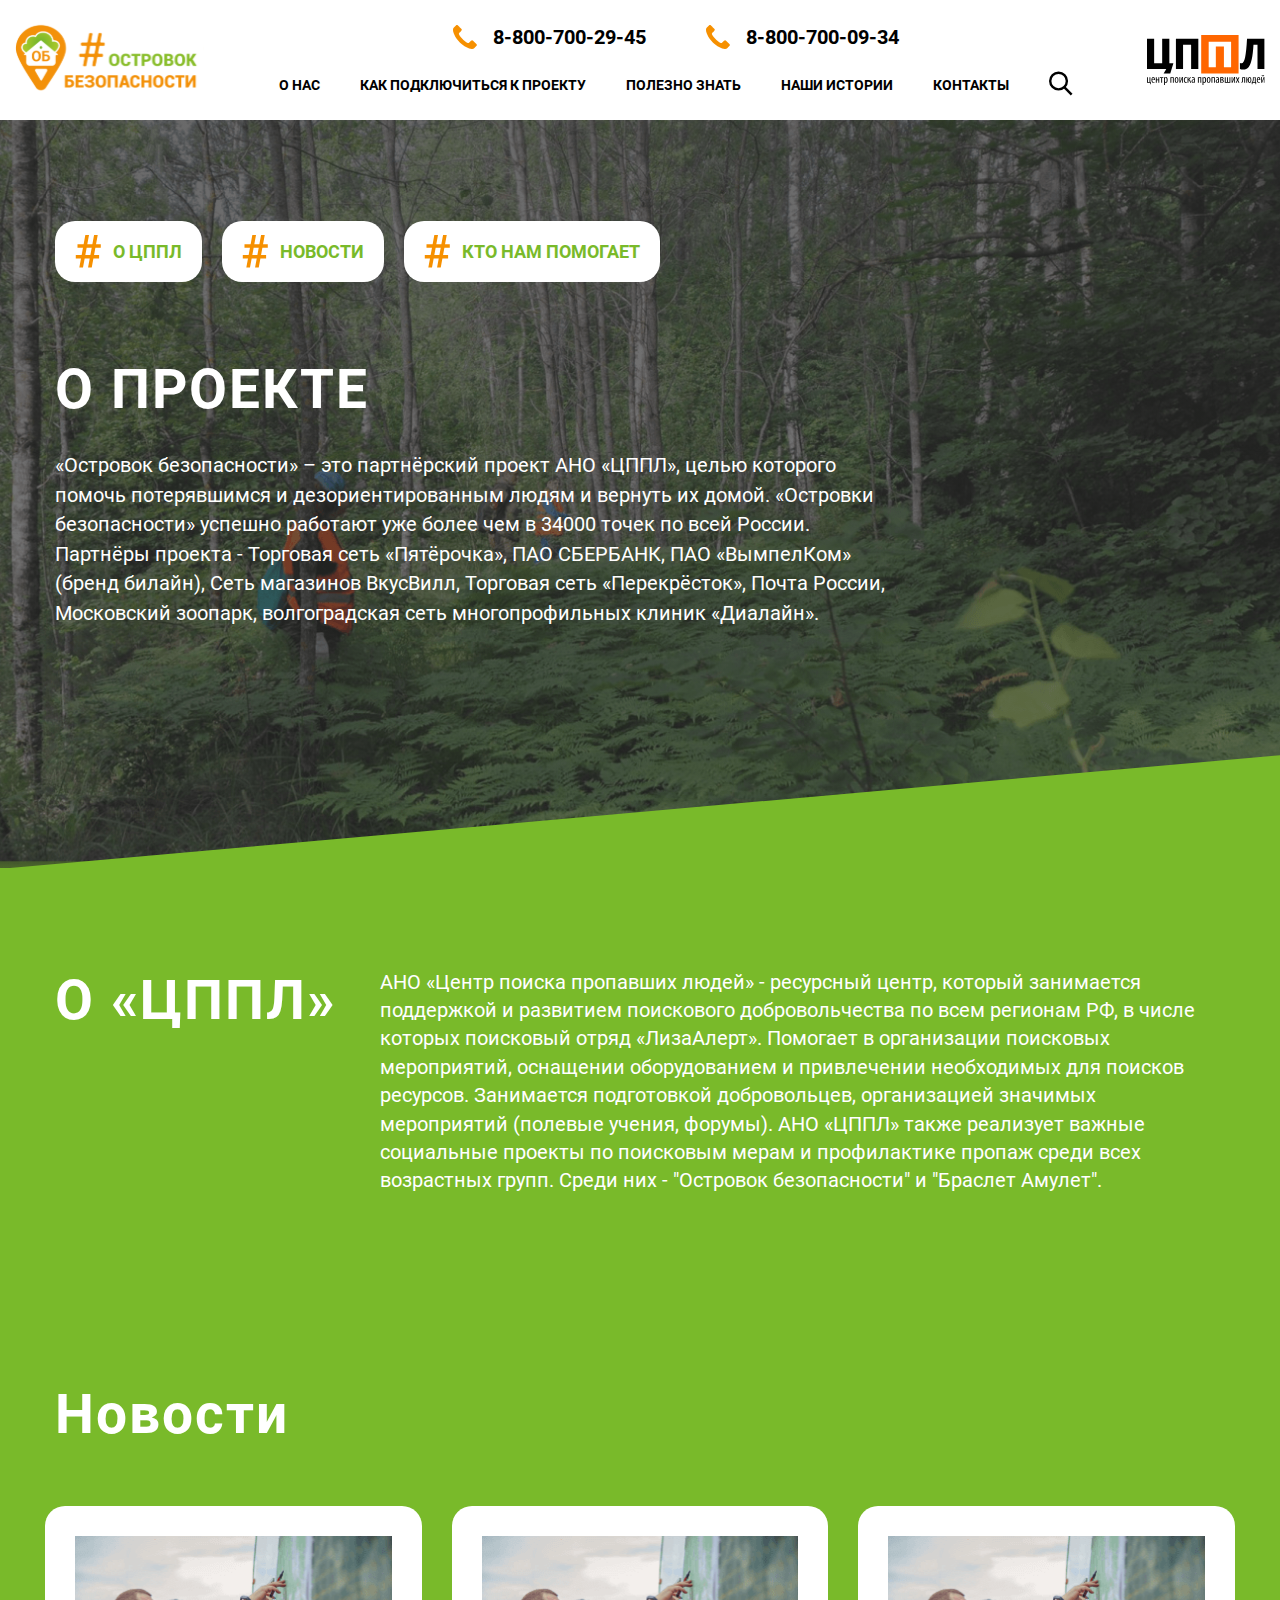
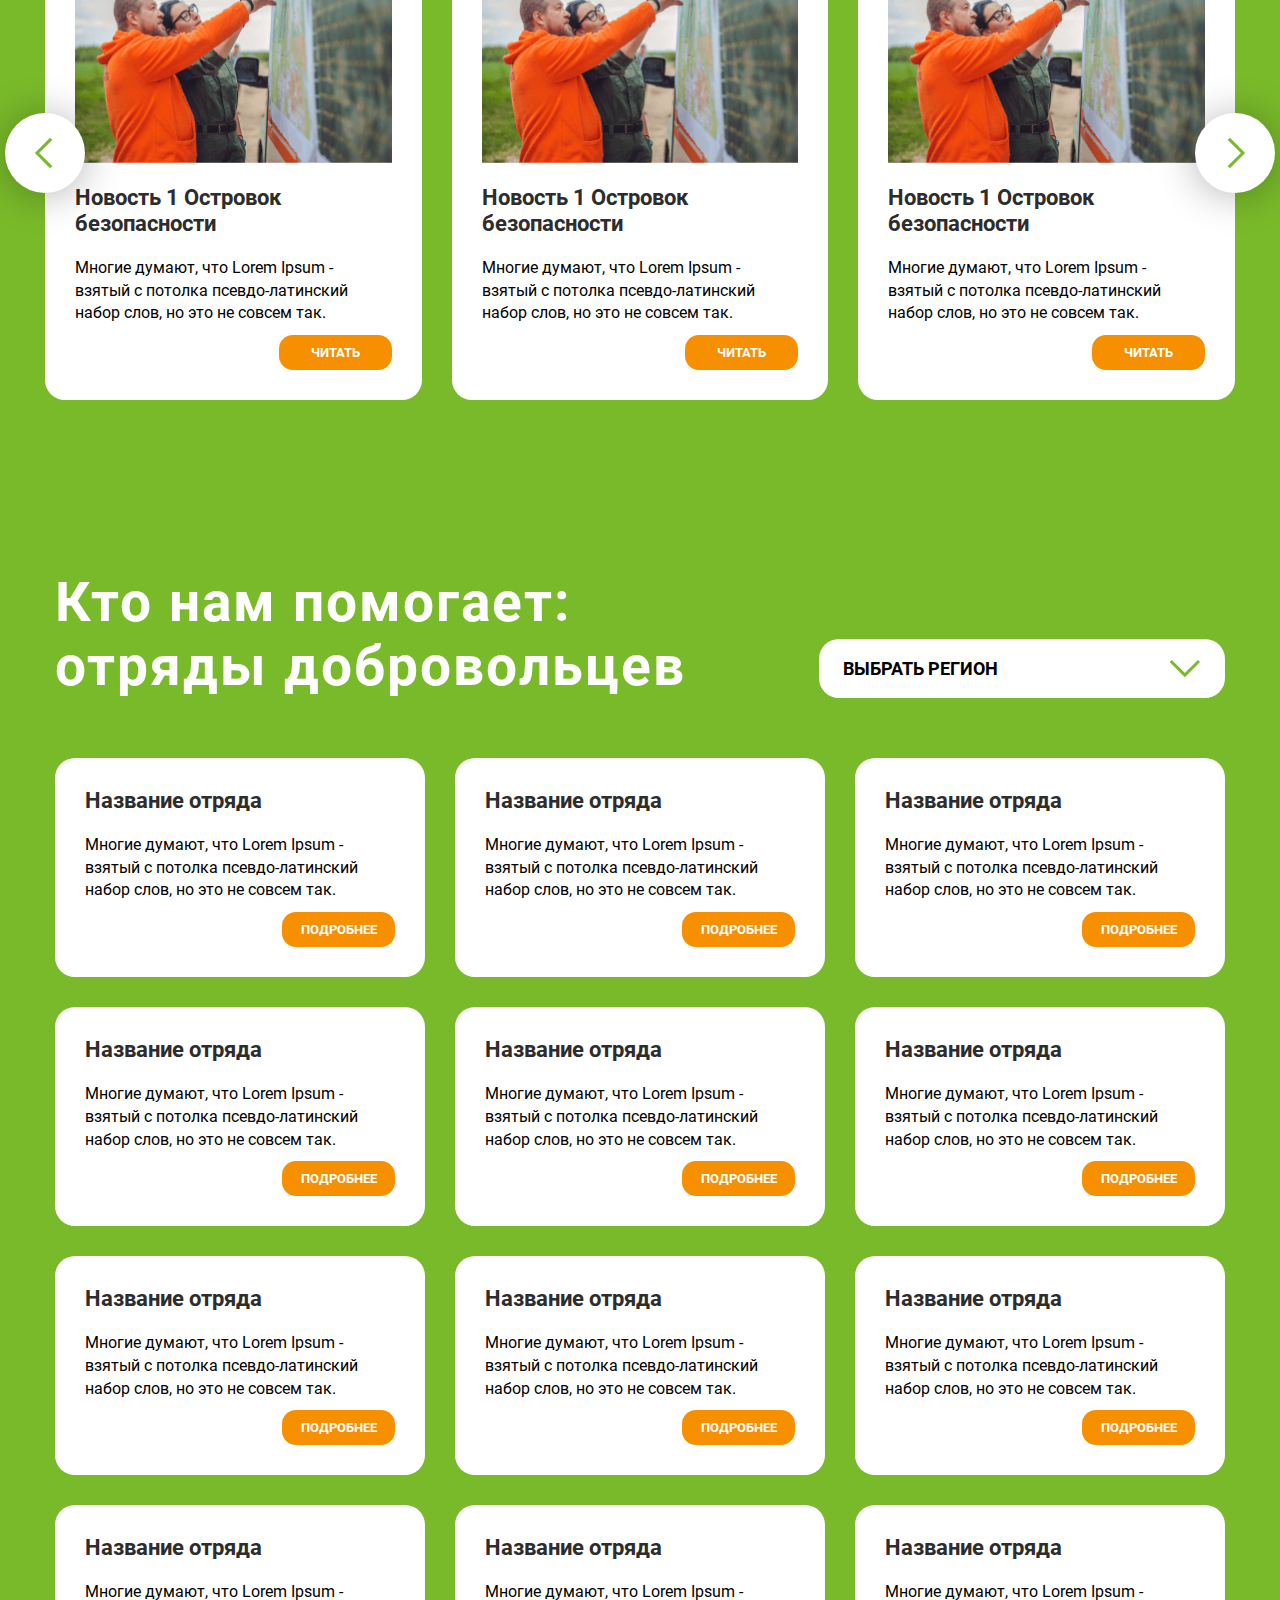
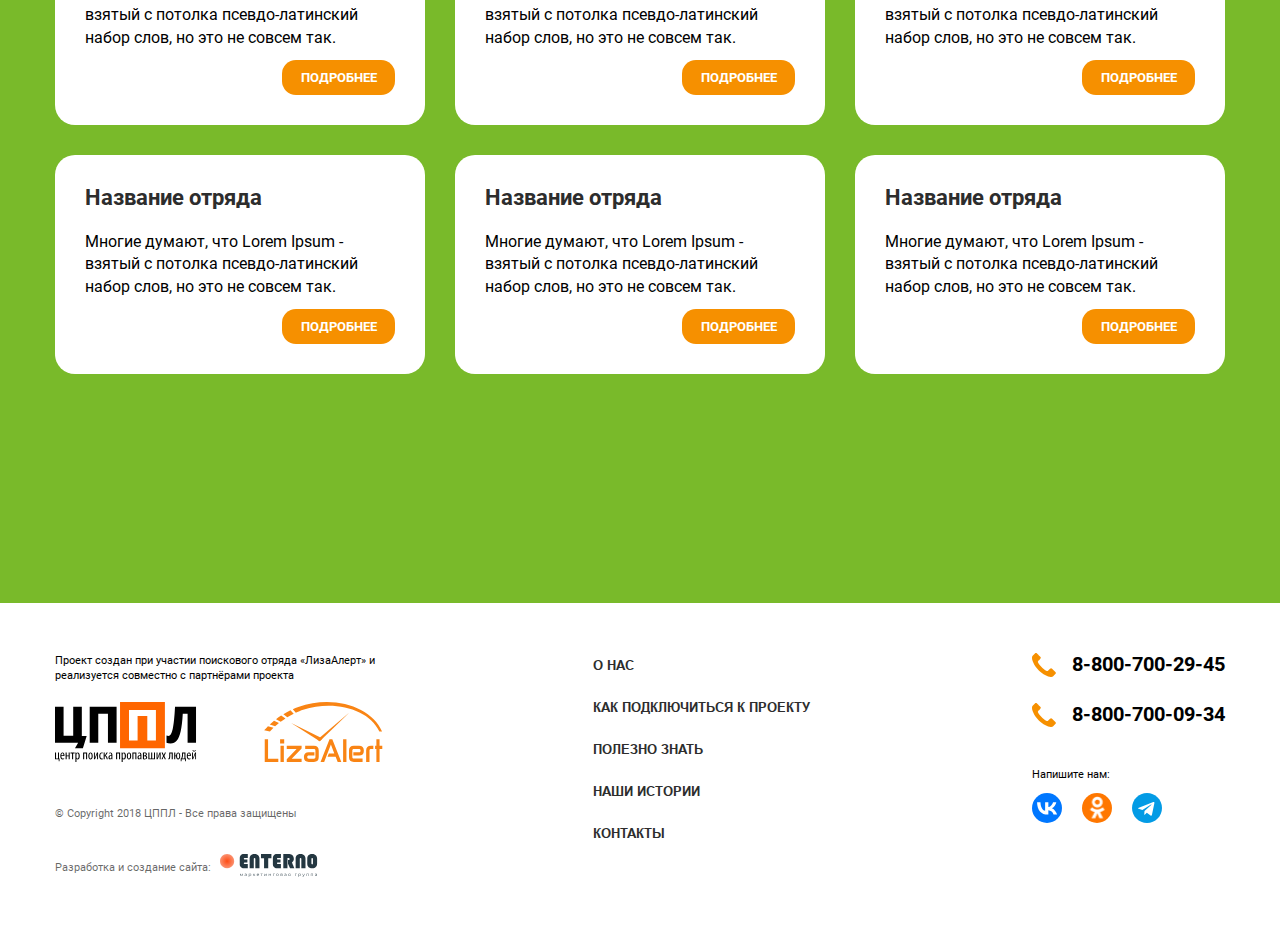
==== commit 81446656: "fix" ====
--- a/about.html
+++ b/about.html
@@ -57,7 +57,7 @@
                             <li class="header__list-item"><a href="#" class="header__list-link">Наши истории</a></li>
                             <li class="header__list-item"><a href="#" class="header__list-link">Контакты</a></li>
                             <li class="header__list-item">
-                                <a href="#" class="header__list-link header__list-link_icon">
+                                <a href="#" class="header__list-link header__list-link_icon" aria-label="search">
                                     <svg width="25" height="25" viewBox="0 0 25 25" fill="none"
                                         xmlns="http://www.w3.org/2000/svg">
                                         <path d="M15.8877 16.3076L23.5801 24" stroke="black" stroke-width="2.5" />
@@ -116,13 +116,13 @@
                     </ul>
                     <h1 class="title about__title">О проекте</h1>
                     <p class="about__text">
-                        «Островок безопасности» – это партнёрский проект АНО «ЦППЛ», 
+                        <q>Островок безопасности</q> – это партнёрский проект АНО <q>ЦППЛ</q>, 
                         целью которого помочь потерявшимся и дезориентированным людям 
-                        и вернуть их домой. «Островки безопасности» успешно работают 
+                        и вернуть их домой. <q>Островки безопасности</q> успешно работают 
                         уже более чем в 34000 точек по всей России. Партнёры проекта - 
-                        Торговая сеть «Пятёрочка», ПАО СБЕРБАНК, ПАО «ВымпелКом» 
-                        (бренд билайн), Сеть магазинов ВкусВилл, Торговая сеть «Перекрёсток», 
-                        Почта России, Московский зоопарк, волгоградская сеть многопрофильных клиник "Диалайн".
+                        Торговая сеть <q>Пятёрочка</q>, ПАО СБЕРБАНК, ПАО <q>ВымпелКом</q> 
+                        (бренд билайн), Сеть магазинов ВкусВилл, Торговая сеть <q>Перекрёсток</q>, 
+                        Почта России, Московский зоопарк, волгоградская сеть многопрофильных клиник <q>Диалайн</q>.
                     </p>
                 </div>
             </div>
@@ -151,13 +151,13 @@
         <section class="cppl">
             <div class="container">
                 <div class="cppl__wrapper">
-                    <h2 class="title cppl__title">О «ЦППЛ»</h2>
+                    <h2 class="title cppl__title">О <q>ЦППЛ</q></h2>
                     <div class="cppl__text">
-                        АНО «Центр поиска пропавших людей» - ресурсный центр, который занимается поддержкой и 
+                        АНО <q>Центр поиска пропавших людей</q> - ресурсный центр, который занимается поддержкой и 
                         развитием поискового добровольчества по всем регионам РФ, в числе которых поисковый 
-                        отряд «ЛизаАлерт». Помогает в организации поисковых мероприятий, оснащении оборудованием 
+                        отряд <q>ЛизаАлерт</q>. Помогает в организации поисковых мероприятий, оснащении оборудованием 
                         и привлечении необходимых для поисков ресурсов. Занимается подготовкой добровольцев, 
-                        организацией значимых мероприятий (полевые учения, форумы). АНО «ЦППЛ» также реализует 
+                        организацией значимых мероприятий (полевые учения, форумы). АНО <q>ЦППЛ</q> также реализует 
                         важные социальные проекты по поисковым мерам и профилактике пропаж среди всех возрастных 
                         групп. Среди них - "Островок безопасности" и "Браслет Амулет".
                     </div>
@@ -470,7 +470,7 @@
             <div class="footer__wrapper">
                 <div class="footer__column footer__column_1">
                     <div class="footer__description">
-                        Проект создан при участии поискового отряда «ЛизаАлерт» и реализуется совместно с партнёрами
+                        Проект создан при участии поискового отряда <q>ЛизаАлерт</q> и реализуется совместно с партнёрами
                         проекта
                     </div>
                     <div class="footer__images">
@@ -526,7 +526,7 @@
                         <p class="footer__messangers-text">Напишите нам:</p>
                         <ul class="footer__messangers-list">
                             <li class="footer__messangers-item">
-                                <a href="#" class="footer__messangers-link">
+                                <a href="#" class="footer__messangers-link" aria-label="vk">
                                     <svg width="30" height="30" viewBox="0 0 30 30" fill="none"
                                         xmlns="http://www.w3.org/2000/svg">
                                         <circle cx="15" cy="15" r="15" fill="#0077FF" />
@@ -537,7 +537,7 @@
                                 </a>
                             </li>
                             <li class="footer__messangers-item">
-                                <a href="#" class="footer__messangers-link">
+                                <a href="#" class="footer__messangers-link" aria-label="ok">
                                     <svg width="30" height="30" viewBox="0 0 30 30" fill="none"
                                         xmlns="http://www.w3.org/2000/svg" xmlns:xlink="http://www.w3.org/1999/xlink">
                                         <mask id="mask0_500_4525" style="mask-type:alpha" maskUnits="userSpaceOnUse"
@@ -564,7 +564,7 @@
                                 </a>
                             </li>
                             <li class="footer__messangers-item">
-                                <a href="#" class="footer__messangers-link">
+                                <a href="#" class="footer__messangers-link" aria-label="tg">
                                     <svg width="30" height="30" viewBox="0 0 30 30" fill="none"
                                         xmlns="http://www.w3.org/2000/svg">
                                         <path
@@ -592,9 +592,9 @@
     <div class="search">
         <div class="header__search">
             <form action="#" class="header__search-form">
-                <input type="text" placeholder="Поиск" class="header__search-input">
+                <input aria-label="поиск" type="text" placeholder="Поиск" class="header__search-input">
                 <div class="header__search-buttons">
-                    <button type="reset" class="header__search-button">
+                    <button aria-label="сбросить" type="reset" class="header__search-button">
                         <svg width="34" height="34" viewBox="0 0 34 34" fill="none" xmlns="http://www.w3.org/2000/svg">
                             <path d="M8.48535 8.48535L25.4559 25.4559" stroke="black" stroke-width="2.5"
                                 stroke-linecap="round" />
@@ -602,7 +602,7 @@
                                 stroke-linecap="round" />
                         </svg>
                     </button>
-                    <button type="submit" class="header__search-button">
+                    <button aria-label="найти" type="submit" class="header__search-button">
                         <svg width="25" height="26" viewBox="0 0 25 26" fill="none" xmlns="http://www.w3.org/2000/svg">
                             <path d="M15.8887 17.2783L23.5811 24.9707" stroke="black" stroke-width="2.5" />
                             <path
@@ -641,7 +641,7 @@
                     <li class="header__list-item"><a href="#" class="header__list-link">Наши истории</a></li>
                     <li class="header__list-item"><a href="#" class="header__list-link">Контакты</a></li>
                     <li class="header__list-item">
-                        <a href="#" class="header__list-link header__list-link_icon" data-button="mobile-search">
+                        <a href="#" aria-label="поиск" class="header__list-link header__list-link_icon" data-button="mobile-search">
                             <svg width="25" height="25" viewBox="0 0 25 25" fill="none"
                                 xmlns="http://www.w3.org/2000/svg">
                                 <path d="M15.8877 16.3076L23.5801 24" stroke="black" stroke-width="2.5" />
--- a/css/style.css
+++ b/css/style.css
@@ -113,7 +113,7 @@
 
 body {
   font-family: "Roboto", sans-serif;
-  font-weight: 700;
+  font-weight: 400;
   position: relative;
   color: #000;
   min-width: 303px;
@@ -148,6 +148,18 @@
 
 .white {
   background: #fff;
+}
+
+q::before {
+  content: open-quote;
+}
+
+q::after {
+  content: close-quote;
+}
+
+q {
+  quotes: "«" "»";
 }
 
 @keyframes openSearchModal {
@@ -377,7 +389,6 @@
   }
 }
 .select {
-  padding: 19px 24px;
   background: #fff;
   position: relative;
   border-radius: 20px;
@@ -388,6 +399,7 @@
   justify-content: space-between;
   gap: 20px;
   cursor: pointer;
+  padding: 19px 24px;
 }
 .select__value-text {
   color: rgb(0, 0, 0);
@@ -717,6 +729,11 @@
     display: block;
   }
 }
+@media (max-width: 606px) {
+  .header .container {
+    padding: 0 15px;
+  }
+}
 @media (max-width: 540px) {
   .header__nav {
     display: none;
@@ -883,7 +900,7 @@
     border-radius: 14px;
   }
 }
-@media (max-width: 800px) {
+@media (max-width: 845px) {
   .hero__buttons {
     flex-direction: column;
   }
@@ -1925,6 +1942,15 @@
   max-width: 1033px;
   width: 100%;
 }
+.connect__text q::before {
+  content: open-quote;
+}
+.connect__text q::after {
+  content: close-quote;
+}
+.connect__text q {
+  quotes: "«" "»";
+}
 
 @media (max-width: 1390px) {
   .connect__wrapper {
@@ -2078,6 +2104,7 @@
 .partners__card-img {
   display: block;
   margin: 0 auto 6px;
+  height: 104px;
 }
 .partners__card-img img {
   height: 100%;
@@ -2098,6 +2125,15 @@
   line-height: 142%;
   text-align: left;
 }
+.partners__card-text q::before {
+  content: open-quote;
+}
+.partners__card-text q::after {
+  content: close-quote;
+}
+.partners__card-text q {
+  quotes: "«" "»";
+}
 
 @media (max-width: 1390px) {
   .partners__wrapper {
@@ -2159,7 +2195,6 @@
   position: relative;
   background: linear-gradient(rgba(45, 45, 45, 0.7), rgba(45, 45, 45, 0.6)), url(../img/connect/background.png) center/cover no-repeat;
   overflow: hidden;
-  transform: translateY(-1px);
 }
 .good-know__title {
   color: #fff;
@@ -2192,6 +2227,7 @@
 .instructions {
   padding: 45px 0 150px 0;
   overflow: hidden;
+  transform: translateY(-2px);
 }
 .instructions__tabs {
   display: flex;
@@ -2499,6 +2535,15 @@
     margin-bottom: 20px;
   }
 }
+@media (max-width: 800px) {
+  .articles__grid {
+    grid-template-columns: 1fr;
+    transform: translateY(-110px);
+    max-width: 415px;
+    width: 100%;
+    margin: 0 auto;
+  }
+}
 @media (max-width: 715px) {
   .articles__list-item.disable {
     display: none;
@@ -3366,6 +3411,17 @@
   background: #fff;
   padding: 30px 40px;
   box-sizing: border-box;
+  overflow: auto;
+}
+.mobile-menu__body::-webkit-scrollbar {
+  width: 6px; /* ширина всей полосы прокрутки */
+}
+.mobile-menu__body::-webkit-scrollbar-track {
+  background: #fff; /* цвет зоны отслеживания */
+}
+.mobile-menu__body::-webkit-scrollbar-thumb {
+  background: rgb(246, 144, 0); /* цвет бегунка */
+  border-radius: 20px; /* округлось бегунка */
 }
 .mobile-menu__wrapper {
   display: flex;
